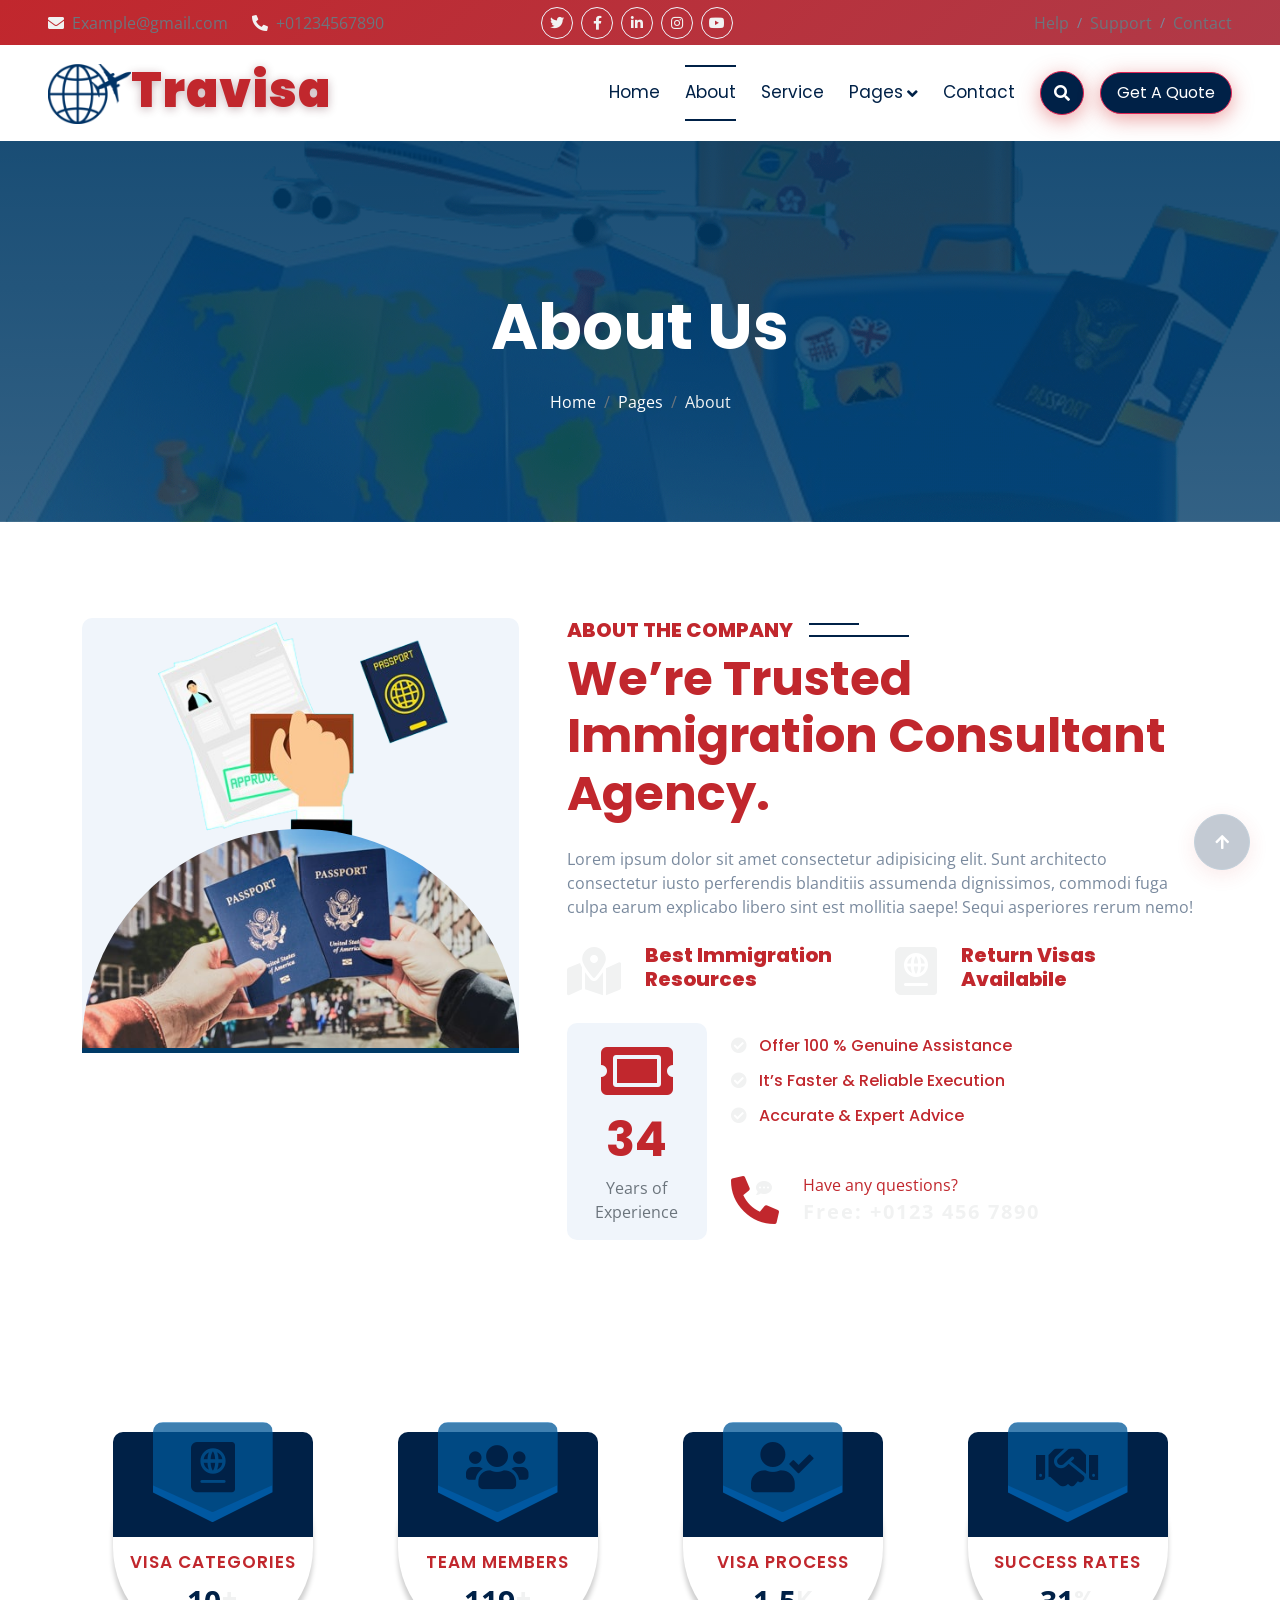
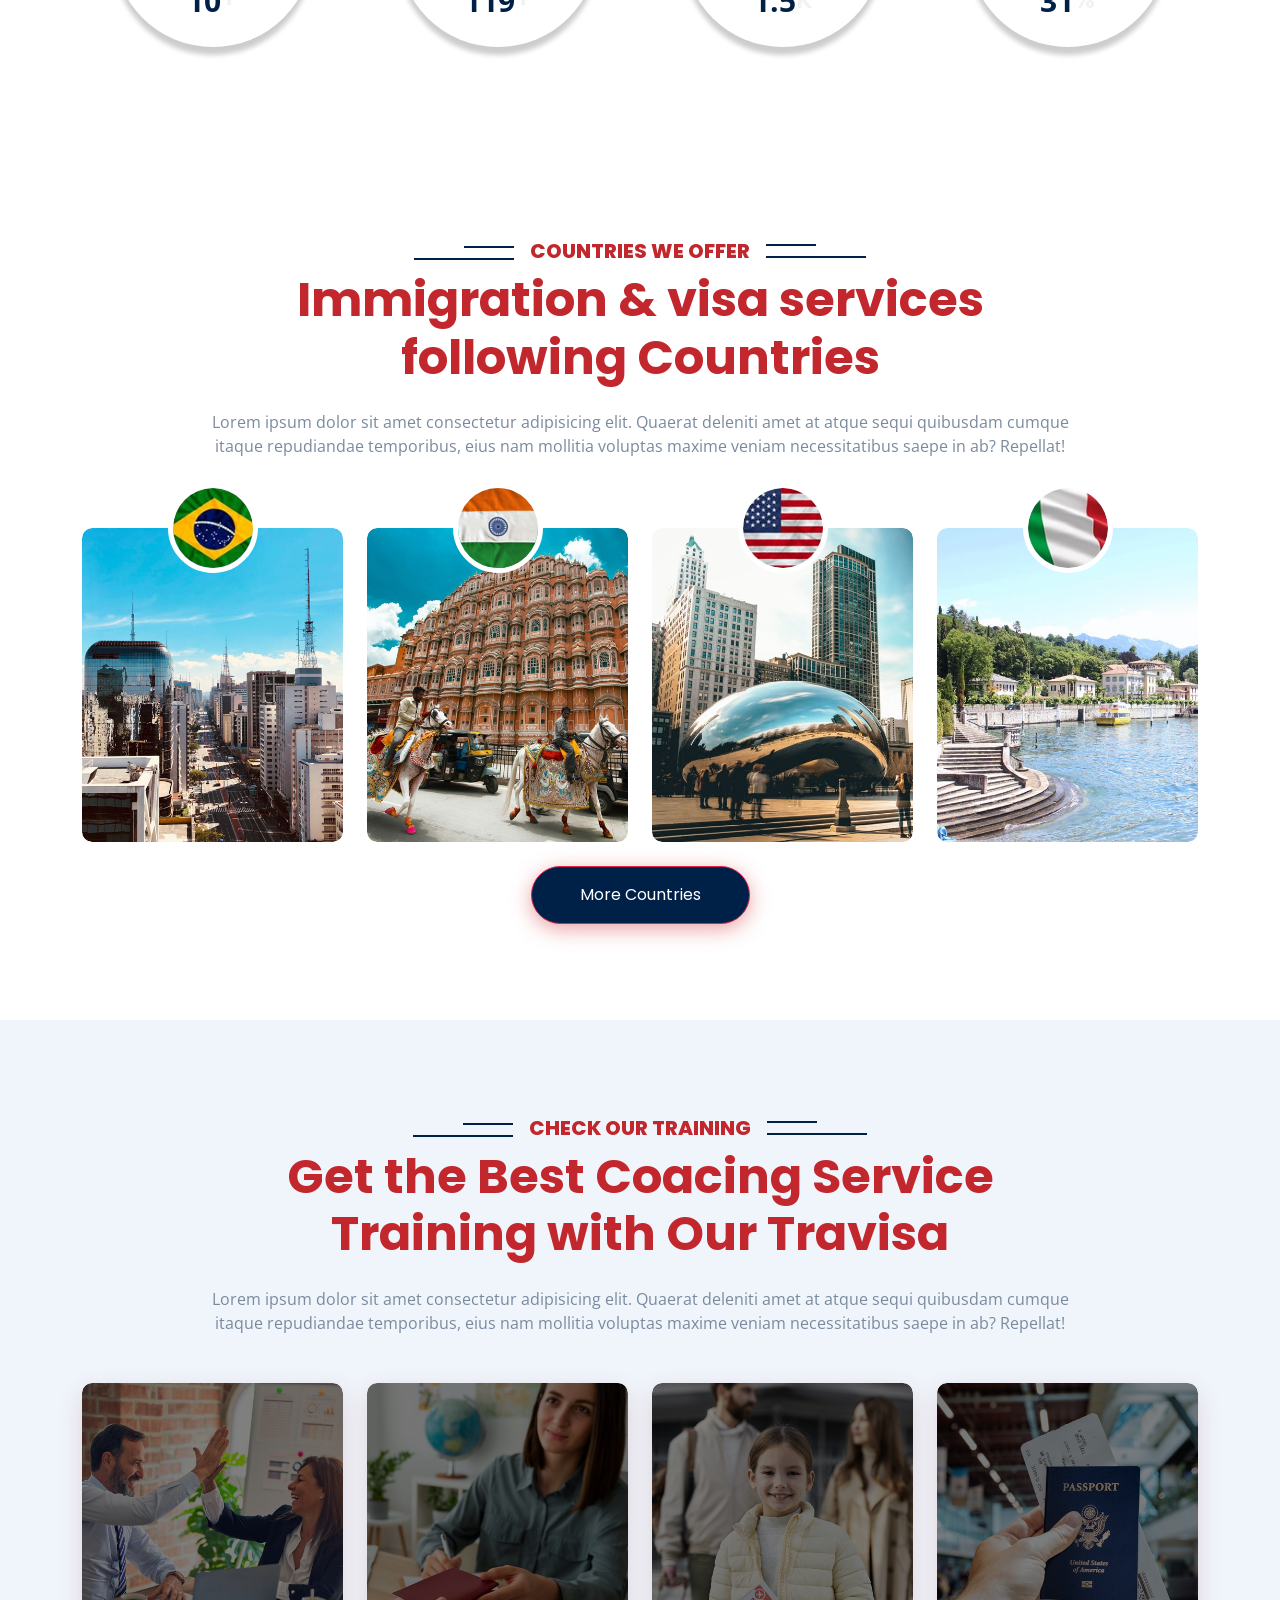
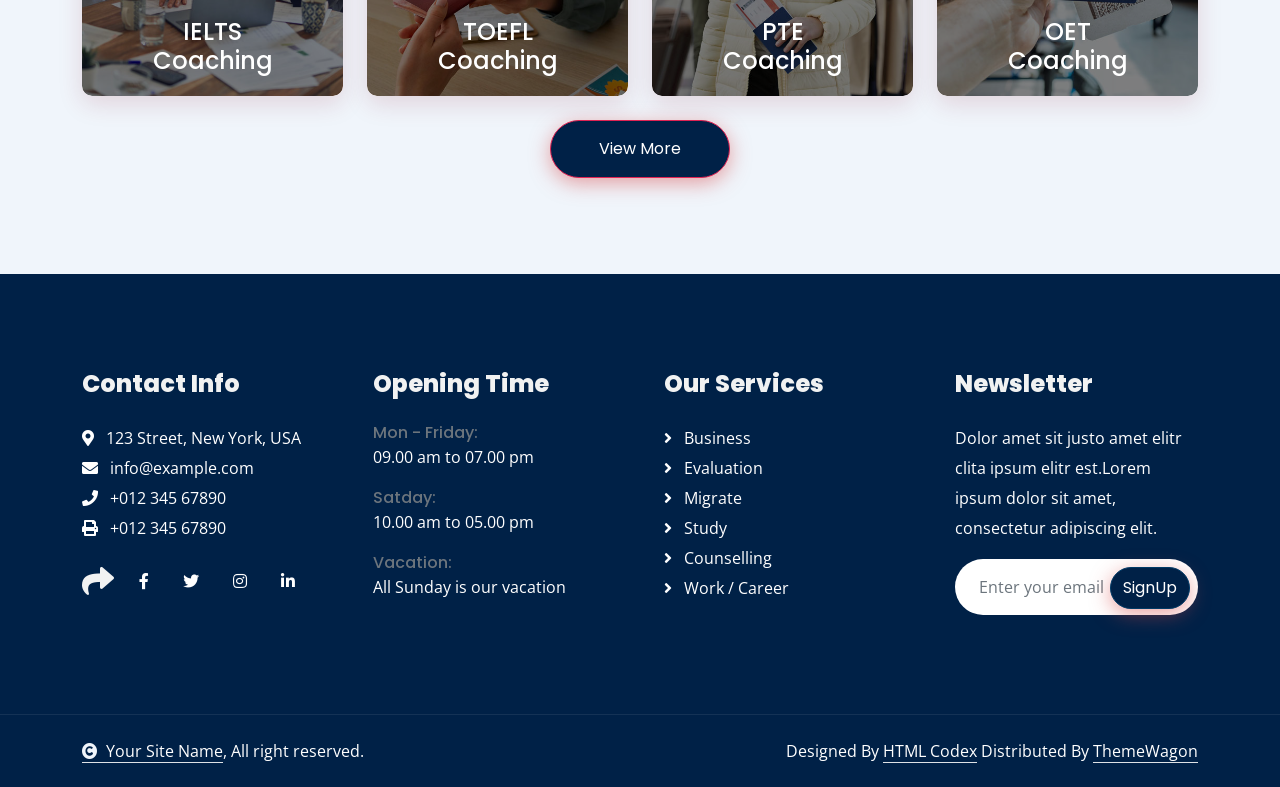
==== about.html @ ed865397 "Add files via upload" ====
<!DOCTYPE html>
<html lang="en">

    <head>
        <meta charset="utf-8">
        <title>Travisa - Visa & Immigration Website Template</title>
        <meta content="width=device-width, initial-scale=1.0" name="viewport">
        <meta content="" name="keywords">
        <meta content="" name="description">

        <!-- Google Web Fonts -->
        <link rel="preconnect" href="https://fonts.googleapis.com">
        <link rel="preconnect" href="https://fonts.gstatic.com" crossorigin>
        <link href="https://fonts.googleapis.com/css2?family=Open+Sans:wght@400;500;600;700&family=Poppins:wght@200;300;400;500;600&display=swap" rel="stylesheet"> 

        <!-- Icon Font Stylesheet -->
        <link rel="stylesheet" href="https://use.fontawesome.com/releases/v5.15.4/css/all.css"/>
        <link href="https://cdn.jsdelivr.net/npm/bootstrap-icons@1.4.1/font/bootstrap-icons.css" rel="stylesheet">

        <!-- Libraries Stylesheet -->
        <link href="lib/animate/animate.min.css" rel="stylesheet">
        <link href="lib/owlcarousel/assets/owl.carousel.min.css" rel="stylesheet">


        <!-- Customized Bootstrap Stylesheet -->
        <link href="css/bootstrap.min.css" rel="stylesheet">

        <!-- Template Stylesheet -->
        <link href="css/style.css" rel="stylesheet">
    </head>

    <body>

        <!-- Spinner Start -->
        <div id="spinner" class="show bg-white position-fixed translate-middle w-100 vh-100 top-50 start-50 d-flex align-items-center justify-content-center">
            <div class="spinner-border text-secondary" style="width: 3rem; height: 3rem;" role="status">
                <span class="sr-only">Loading...</span>
            </div>
        </div>
        <!-- Spinner End -->


        <!-- Topbar Start -->
        <div class="container-fluid bg-primary px-5 d-none d-lg-block">
            <div class="row gx-0 align-items-center">
                <div class="col-lg-5 text-center text-lg-start mb-lg-0">
                    <div class="d-flex">
                        <a href="#" class="text-muted me-4"><i class="fas fa-envelope text-secondary me-2"></i>Example@gmail.com</a>
                        <a href="#" class="text-muted me-0"><i class="fas fa-phone-alt text-secondary me-2"></i>+01234567890</a>
                    </div>
                </div>
                <div class="col-lg-3 row-cols-1 text-center mb-2 mb-lg-0">
                    <div class="d-inline-flex align-items-center" style="height: 45px;">
                        <a class="btn btn-sm btn-outline-light btn-square rounded-circle me-2" href=""><i class="fab fa-twitter fw-normal text-secondary"></i></a>
                        <a class="btn btn-sm btn-outline-light btn-square rounded-circle me-2" href=""><i class="fab fa-facebook-f fw-normal text-secondary"></i></a>
                        <a class="btn btn-sm btn-outline-light btn-square rounded-circle me-2" href=""><i class="fab fa-linkedin-in fw-normal text-secondary"></i></a>
                        <a class="btn btn-sm btn-outline-light btn-square rounded-circle me-2" href=""><i class="fab fa-instagram fw-normal text-secondary"></i></a>
                        <a class="btn btn-sm btn-outline-light btn-square rounded-circle" href=""><i class="fab fa-youtube fw-normal text-secondary"></i></a>
                    </div>
                </div>
                <div class="col-lg-4 text-center text-lg-end">
                    <div class="d-inline-flex align-items-center" style="height: 45px;">
                        <a href="#" class="text-muted me-2"> Help</a><small> / </small>
                        <a href="#" class="text-muted mx-2"> Support</a><small> / </small>
                        <a href="#" class="text-muted ms-2"> Contact</a>
                    </div>
                </div>
            </div>
        </div>
        <!-- Topbar End -->

        <!-- Navbar & Hero Start -->
        <div class="container-fluid nav-bar p-0">
            <nav class="navbar navbar-expand-lg navbar-light bg-white px-4 px-lg-5 py-3 py-lg-0">
                <a href="" class="navbar-brand p-0">
                    <h1 class="display-5 text-secondary m-0"><img src="img/brand-logo.png" class="img-fluid" alt="">Travisa</h1>
                    <!-- <img src="img/logo.png" alt="Logo"> -->
                </a>
                <button class="navbar-toggler" type="button" data-bs-toggle="collapse" data-bs-target="#navbarCollapse">
                    <span class="fa fa-bars"></span>
                </button>
                <div class="collapse navbar-collapse" id="navbarCollapse">
                    <div class="navbar-nav ms-auto py-0">
                        <a href="index.html" class="nav-item nav-link">Home</a>
                        <a href="about.html" class="nav-item nav-link active">About</a>
                        <a href="service.html" class="nav-item nav-link">Service</a>
                        <div class="nav-item dropdown">
                            <a href="#" class="nav-link" data-bs-toggle="dropdown"><span class="dropdown-toggle">Pages</span></a>
                            <div class="dropdown-menu m-0">
                                <a href="feature.html" class="dropdown-item">Feature</a>
                                <a href="countries.html" class="dropdown-item">Countries</a>
                                <a href="testimonial.html" class="dropdown-item">Testimonial</a>
                                <a href="training.html" class="dropdown-item">Training</a>
                                <a href="404.html" class="dropdown-item">404 Page</a>
                            </div>
                        </div>
                        <a href="contact.html" class="nav-item nav-link">Contact</a>
                    </div>
                    <button class="btn btn-primary btn-md-square border-secondary mb-3 mb-md-3 mb-lg-0 me-3" data-bs-toggle="modal" data-bs-target="#searchModal"><i class="fas fa-search"></i></button>
                    <a href="" class="btn btn-primary border-secondary rounded-pill py-2 px-4 px-lg-3 mb-3 mb-md-3 mb-lg-0">Get A Quote</a>
                </div>
            </nav>
        </div>
        <!-- Navbar & Hero End -->

        <!-- Modal Search Start -->
        <div class="modal fade" id="searchModal" tabindex="-1" aria-labelledby="exampleModalLabel" aria-hidden="true">
            <div class="modal-dialog modal-fullscreen">
                <div class="modal-content rounded-0">
                    <div class="modal-header">
                        <h4 class="modal-title text-secondary mb-0" id="exampleModalLabel">Search by keyword</h4>
                        <button type="button" class="btn-close" data-bs-dismiss="modal" aria-label="Close"></button>
                    </div>
                    <div class="modal-body d-flex align-items-center">
                        <div class="input-group w-75 mx-auto d-flex">
                            <input type="search" class="form-control p-3" placeholder="keywords" aria-describedby="search-icon-1">
                            <span id="search-icon-1" class="input-group-text p-3"><i class="fa fa-search"></i></span>
                        </div>
                    </div>
                </div>
            </div>
        </div>
        <!-- Modal Search End -->

        <!-- Header Start -->
        <div class="container-fluid bg-breadcrumb">
            <div class="container text-center py-5" style="max-width: 900px;">
                <h3 class="text-white display-3 mb-4 wow fadeInDown" data-wow-delay="0.1s">About Us</h1>
                <ol class="breadcrumb justify-content-center text-white mb-0 wow fadeInDown" data-wow-delay="0.3s">
                    <li class="breadcrumb-item"><a href="index.html" class="text-white">Home</a></li>
                    <li class="breadcrumb-item"><a href="#" class="text-white">Pages</a></li>
                    <li class="breadcrumb-item active text-secondary">About</li>
                </ol>    
            </div>
        </div>
        <!-- Header End -->

        <!-- About Start -->
        <div class="container-fluid overflow-hidden py-5">
            <div class="container py-5">
                <div class="row g-5">
                    <div class="col-xl-5 wow fadeInLeft" data-wow-delay="0.1s">
                        <div class="bg-light rounded">
                            <img src="img/about-2.png" class="img-fluid w-100" style="margin-bottom: -7px;" alt="Image">
                            <img src="img/about-3.jpg" class="img-fluid w-100 border-bottom border-5 border-primary" style="border-top-right-radius: 300px; border-top-left-radius: 300px;" alt="Image">
                        </div>
                    </div>
                    <div class="col-xl-7 wow fadeInRight" data-wow-delay="0.3s">
                        <h5 class="sub-title pe-3">About the company</h5>
                        <h1 class="display-5 mb-4">We’re Trusted Immigration Consultant Agency.</h1>
                        <p class="mb-4">Lorem ipsum dolor sit amet consectetur adipisicing elit. Sunt architecto consectetur iusto perferendis blanditiis assumenda dignissimos, commodi fuga culpa earum explicabo libero sint est mollitia saepe! Sequi asperiores rerum nemo!</p>
                        <div class="row gy-4 align-items-center">
                            <div class="col-12 col-sm-6 d-flex align-items-center">
                                <i class="fas fa-map-marked-alt fa-3x text-secondary"></i>
                                <h5 class="ms-4">Best Immigration Resources</h5>
                            </div>
                            <div class="col-12 col-sm-6 d-flex align-items-center">
                                <i class="fas fa-passport fa-3x text-secondary"></i>
                                <h5 class="ms-4">Return Visas Availabile</h5>
                            </div>
                            <div class="col-4 col-md-3">
                                <div class="bg-light text-center rounded p-3">
                                    <div class="mb-2">
                                        <i class="fas fa-ticket-alt fa-4x text-primary"></i>
                                    </div>
                                    <h1 class="display-5 fw-bold mb-2">34</h1>
                                    <p class="text-muted mb-0">Years of Experience</p>
                                </div>
                            </div>
                            <div class="col-8 col-md-9">
                                <div class="mb-5">
                                    <p class="text-primary h6 mb-3"><i class="fa fa-check-circle text-secondary me-2"></i> Offer 100 % Genuine Assistance</p>
                                    <p class="text-primary h6 mb-3"><i class="fa fa-check-circle text-secondary me-2"></i> It’s Faster & Reliable Execution</p>
                                    <p class="text-primary h6 mb-3"><i class="fa fa-check-circle text-secondary me-2"></i> Accurate & Expert Advice</p>
                                </div>
                                <div class="d-flex flex-wrap">
                                    <div id="phone-tada" class="d-flex align-items-center justify-content-center me-4">
                                        <a href="" class="position-relative wow tada" data-wow-delay=".9s">
                                            <i class="fa fa-phone-alt text-primary fa-3x"></i>
                                            <div class="position-absolute" style="top: 0; left: 25px;">
                                                <span><i class="fa fa-comment-dots text-secondary"></i></span>
                                            </div>
                                        </a>
                                    </div>
                                    <div class="d-flex flex-column justify-content-center">
                                        <span class="text-primary">Have any questions?</span>
                                        <span class="text-secondary fw-bold fs-5" style="letter-spacing: 2px;">Free: +0123 456 7890</span>
                                    </div>
                                </div>
                            </div>
                        </div>
                    </div>
                </div>
            </div>
        </div>
        <!-- About End -->


        <!-- Counter Facts Start -->
        <div class="container-fluid counter-facts py-5">
            <div class="container py-5">
                <div class="row g-4">
                    <div class="col-12 col-sm-6 col-md-6 col-xl-3 wow fadeInUp" data-wow-delay="0.1s">
                        <div class="counter">
                            <div class="counter-icon">
                                <i class="fas fa-passport"></i>
                            </div>
                            <div class="counter-content">
                                <h3>Visa Categories</h3>
                                <div class="d-flex align-items-center justify-content-center">
                                    <span class="counter-value" data-toggle="counter-up">31</span>
                                    <h4 class="text-secondary mb-0" style="font-weight: 600; font-size: 25px;">+</h4>
                                </div>
                            </div>
                        </div>
                    </div>
                    <div class="col-12 col-sm-6 col-md-6 col-xl-3 wow fadeInUp" data-wow-delay="0.3s">
                        <div class="counter">
                            <div class="counter-icon">
                                <i class="fas fa-users"></i>
                            </div>
                            <div class="counter-content">
                                <h3>Team Members</h3>
                                <div class="d-flex align-items-center justify-content-center">
                                    <span class="counter-value" data-toggle="counter-up">377</span>
                                    <h4 class="text-secondary mb-0" style="font-weight: 600; font-size: 25px;">+</h4>
                                </div>
                            </div>
                        </div>
                    </div>
                    <div class="col-12 col-sm-6 col-md-6 col-xl-3 wow fadeInUp" data-wow-delay="0.5s">
                        <div class="counter">
                            <div class="counter-icon">
                                <i class="fas fa-user-check"></i>
                            </div>
                            <div class="counter-content">
                                <h3>Visa Process</h3>
                                <div class="d-flex align-items-center justify-content-center">
                                    <span class="counter-value" data-toggle="counter-up">4.9</span>
                                    <h4 class="text-secondary mb-0" style="font-weight: 600; font-size: 25px;">K</h4>
                                </div>
                            </div>
                        </div>
                    </div>
                    <div class="col-12 col-sm-6 col-md-6 col-xl-3 wow fadeInUp" data-wow-delay="0.7s">
                        <div class="counter">
                            <div class="counter-icon">
                                <i class="fas fa-handshake"></i>
                            </div>
                            <div class="counter-content">
                                <h3>Success Rates</h3>
                                <div class="d-flex align-items-center justify-content-center">
                                    <span class="counter-value" data-toggle="counter-up">98</span>
                                    <h4 class="text-secondary mb-0" style="font-weight: 600; font-size: 25px;">%</h4>
                                </div>
                            </div>
                        </div>
                    </div>
                </div>
            </div>
        </div>
        <!-- Counter Facts End -->

        <!-- Countries We Offer Start -->
        <div class="container-fluid country overflow-hidden py-5">
            <div class="container py-5">
                <div class="section-title text-center wow fadeInUp" data-wow-delay="0.1s" style="margin-bottom: 70px;">
                    <div class="sub-style">
                        <h5 class="sub-title text-primary px-3">COUNTRIES WE OFFER</h5>
                    </div>
                    <h1 class="display-5 mb-4">Immigration & visa services following Countries</h1>
                    <p class="mb-0">Lorem ipsum dolor sit amet consectetur adipisicing elit. Quaerat deleniti amet at atque sequi quibusdam cumque itaque repudiandae temporibus, eius nam mollitia voluptas maxime veniam necessitatibus saepe in ab? Repellat!</p>
                </div>
                <div class="row g-4 text-center">
                    <div class="col-lg-6 col-xl-3 mb-5 mb-xl-0 wow fadeInUp" data-wow-delay="0.1s">
                        <div class="country-item">
                            <div class="rounded overflow-hidden">
                                <img src="img/country-1.jpg" class="img-fluid w-100 rounded" alt="Image">
                            </div>
                            <div class="country-flag">
                                <img src="img/brazil.jpg" class="img-fluid rounded-circle" alt="Image">
                            </div>
                            <div class="country-name">
                                <a href="#" class="text-white fs-4">Brazil</a>
                            </div>
                        </div>
                    </div>
                    <div class="col-lg-6 col-xl-3 mb-5 mb-xl-0 wow fadeInUp" data-wow-delay="0.3s">
                        <div class="country-item">
                            <div class="rounded overflow-hidden">
                                <img src="img/country-2.jpg" class="img-fluid w-100 rounded" alt="Image">
                            </div>
                            <div class="country-flag">
                                <img src="img/india.jpg" class="img-fluid rounded-circle" alt="Image">
                            </div>
                            <div class="country-name">
                                <a href="#" class="text-white fs-4">india</a>
                            </div>
                        </div>
                    </div>
                    <div class="col-lg-6 col-xl-3 mb-5 mb-xl-0 wow fadeInUp" data-wow-delay="0.5s">
                        <div class="country-item">
                            <div class="rounded overflow-hidden">
                                <img src="img/country-3.jpg" class="img-fluid w-100 rounded" alt="Image">
                            </div>
                            <div class="country-flag">
                                <img src="img/usa.jpg" class="img-fluid rounded-circle" alt="Image">
                            </div>
                            <div class="country-name">
                                <a href="#" class="text-white fs-4">New York</a>
                            </div>
                        </div>
                    </div>
                    <div class="col-lg-6 col-xl-3 mb-5 mb-xl-0 wow fadeInUp" data-wow-delay="0.7s">
                        <div class="country-item">
                            <div class="rounded overflow-hidden">
                                <img src="img/country-4.jpg" class="img-fluid w-100 rounded" alt="Image">
                            </div>
                            <div class="country-flag">
                                <img src="img/italy.jpg" class="img-fluid rounded-circle" alt="Image">
                            </div>
                            <div class="country-name">
                                <a href="#" class="text-white fs-4">Italy</a>
                            </div>
                        </div>
                    </div>
                    <div class="col-12">
                        <a class="btn btn-primary border-secondary rounded-pill py-3 px-5 wow fadeInUp" data-wow-delay="0.1s" href="#">More Countries</a>
                    </div>
                </div>
            </div>
        </div>
        <!-- Countries We Offer End -->


        <!-- Training Start -->
        <div class="container-fluid training overflow-hidden bg-light py-5">
            <div class="container py-5">
                <div class="section-title text-center mb-5 wow fadeInUp" data-wow-delay="0.1s">
                    <div class="sub-style">
                        <h5 class="sub-title text-primary px-3">CHECK OUR TRAINING</h5>
                    </div>
                    <h1 class="display-5 mb-4">Get the Best Coacing Service Training with Our Travisa</h1>
                    <p class="mb-0">Lorem ipsum dolor sit amet consectetur adipisicing elit. Quaerat deleniti amet at atque sequi quibusdam cumque itaque repudiandae temporibus, eius nam mollitia voluptas maxime veniam necessitatibus saepe in ab? Repellat!</p>
                </div>
                <div class="row g-4">
                    <div class="col-lg-6 col-lg-6 col-xl-3 wow fadeInUp" data-wow-delay="0.1s">
                        <div class="training-item">
                            <div class="training-inner">
                                <img src="img/training-1.jpg" class="img-fluid w-100 rounded" alt="Image">
                                <div class="training-title-name">
                                    <a href="#" class="h4 text-white mb-0">IELTS</a>
                                    <a href="#" class="h4 text-white mb-0">Coaching</a>
                                </div>
                            </div>
                            <div class="training-content bg-secondary rounded-bottom p-4">
                                <a href="#"><h4 class="text-white">IELTS Coaching</h4></a>
                                <p class="text-white-50">Lorem ipsum dolor sit amet consectetur adipisicing elit. Autem, veritatis.</p>
                                <a class="btn btn-secondary rounded-pill text-white p-0" href="#">Read More <i class="fa fa-arrow-right"></i></a>
                            </div>
                        </div>
                    </div>
                    <div class="col-lg-6 col-lg-6 col-xl-3 wow fadeInUp" data-wow-delay="0.3s">
                        <div class="training-item">
                            <div class="training-inner">
                                <img src="img/training-2.jpg" class="img-fluid w-100 rounded" alt="Image">
                                <div class="training-title-name">
                                    <a href="#" class="h4 text-white mb-0">TOEFL</a>
                                    <a href="#" class="h4 text-white mb-0">Coaching</a>
                                </div>
                            </div>
                            <div class="training-content bg-secondary rounded-bottom p-4">
                                <a href="#"><h4 class="text-white">TOEFL Coaching</h4></a>
                                <p class="text-white-50">Lorem ipsum dolor sit amet consectetur adipisicing elit. Autem, veritatis.</p>
                                <a class="btn btn-secondary rounded-pill text-white p-0" href="#">Read More <i class="fa fa-arrow-right"></i></a>
                            </div>
                        </div>
                    </div>
                    <div class="col-lg-6 col-lg-6 col-xl-3 wow fadeInUp" data-wow-delay="0.5s">
                        <div class="training-item">
                            <div class="training-inner">
                                <img src="img/training-3.jpg" class="img-fluid w-100 rounded" alt="Image">
                                <div class="training-title-name">
                                    <a href="#" class="h4 text-white mb-0">PTE</a>
                                    <a href="#" class="h4 text-white mb-0">Coaching</a>
                                </div>
                            </div>
                            <div class="training-content bg-secondary rounded-bottom p-4">
                                <a href="#"><h4 class="text-white">PTE Coaching</h4></a>
                                <p class="text-white-50">Lorem ipsum dolor sit amet consectetur adipisicing elit. Autem, veritatis.</p>
                                <a class="btn btn-secondary rounded-pill text-white p-0" href="#">Read More <i class="fa fa-arrow-right"></i></a>
                            </div>
                        </div>
                    </div>
                    <div class="col-lg-6 col-lg-6 col-xl-3 wow fadeInUp" data-wow-delay="0.7s">
                        <div class="training-item">
                            <div class="training-inner">
                                <img src="img/training-4.jpg" class="img-fluid w-100 rounded" alt="Image">
                                <div class="training-title-name">
                                    <a href="#" class="h4 text-white mb-0">OET</a>
                                    <a href="#" class="h4 text-white mb-0">Coaching</a>
                                </div>
                            </div>
                            <div class="training-content bg-secondary rounded-bottom p-4">
                                <a href="#"><h4 class="text-white">OET Coaching</h4></a>
                                <p class="text-white-50">Lorem ipsum dolor sit amet consectetur adipisicing elit. Autem, veritatis.</p>
                                <a class="btn btn-secondary rounded-pill text-white p-0" href="#">Read More <i class="fa fa-arrow-right"></i></a>
                            </div>
                        </div>
                    </div>
                    <div class="col-12 text-center">
                        <a class="btn btn-primary border-secondary rounded-pill py-3 px-5 wow fadeInUp" data-wow-delay="0.1s" href="#">View More</a>
                    </div>
                </div>
            </div>
        </div>
        <!-- Training End -->

        <!-- Footer Start -->
        <div class="container-fluid footer py-5 wow fadeIn" data-wow-delay="0.2s">
            <div class="container py-5">
                <div class="row g-5">
                    <div class="col-md-6 col-lg-6 col-xl-3">
                        <div class="footer-item d-flex flex-column">
                            <h4 class="text-secondary mb-4">Contact Info</h4>
                            <a href=""><i class="fa fa-map-marker-alt me-2"></i> 123 Street, New York, USA</a>
                            <a href=""><i class="fas fa-envelope me-2"></i> info@example.com</a>
                            <a href=""><i class="fas fa-phone me-2"></i> +012 345 67890</a>
                            <a href="" class="mb-3"><i class="fas fa-print me-2"></i> +012 345 67890</a>
                            <div class="d-flex align-items-center">
                                <i class="fas fa-share fa-2x text-secondary me-2"></i>
                                <a class="btn mx-1" href=""><i class="fab fa-facebook-f"></i></a>
                                <a class="btn mx-1" href=""><i class="fab fa-twitter"></i></a>
                                <a class="btn mx-1" href=""><i class="fab fa-instagram"></i></a>
                                <a class="btn mx-1" href=""><i class="fab fa-linkedin-in"></i></a>
                            </div>
                        </div>
                    </div>
                    <div class="col-md-6 col-lg-6 col-xl-3">
                        <div class="footer-item d-flex flex-column">
                            <h4 class="text-secondary mb-4">Opening Time</h4>
                            <div class="mb-3">
                                <h6 class="text-muted mb-0">Mon - Friday:</h6>
                                <p class="text-white mb-0">09.00 am to 07.00 pm</p>
                            </div>
                            <div class="mb-3">
                                <h6 class="text-muted mb-0">Satday:</h6>
                                <p class="text-white mb-0">10.00 am to 05.00 pm</p>
                            </div>
                            <div class="mb-3">
                                <h6 class="text-muted mb-0">Vacation:</h6>
                                <p class="text-white mb-0">All Sunday is our vacation</p>
                            </div>
                        </div>
                    </div>
                    <div class="col-md-6 col-lg-6 col-xl-3">
                        <div class="footer-item d-flex flex-column">
                            <h4 class="text-secondary mb-4">Our Services</h4>
                            <a href="#" class=""><i class="fas fa-angle-right me-2"></i> Business</a>
                            <a href="#" class=""><i class="fas fa-angle-right me-2"></i> Evaluation</a>
                            <a href="#" class=""><i class="fas fa-angle-right me-2"></i> Migrate</a>
                            <a href="#" class=""><i class="fas fa-angle-right me-2"></i> Study</a>
                            <a href="#" class=""><i class="fas fa-angle-right me-2"></i> Counselling</a>
                            <a href="#" class=""><i class="fas fa-angle-right me-2"></i> Work / Career</a>
                        </div>
                    </div>
                    <div class="col-md-6 col-lg-6 col-xl-3">
                        <div class="footer-item">
                            <h4 class="text-secondary mb-4">Newsletter</h4>
                            <p class="text-white mb-3">Dolor amet sit justo amet elitr clita ipsum elitr est.Lorem ipsum dolor sit amet, consectetur adipiscing elit.</p>
                            <div class="position-relative mx-auto rounded-pill">
                                <input class="form-control border-0 rounded-pill w-100 py-3 ps-4 pe-5" type="text" placeholder="Enter your email">
                                <button type="button" class="btn btn-primary rounded-pill position-absolute top-0 end-0 py-2 mt-2 me-2">SignUp</button>
                            </div>
                        </div>
                    </div>
                </div>
            </div>
        </div>
        <!-- Footer End -->
        
        <!-- Copyright Start -->
        <div class="container-fluid copyright py-4">
            <div class="container">
                <div class="row g-4 align-items-center">
                    <div class="col-md-6 text-center text-md-start mb-md-0">
                        <span class="text-white"><a href="#" class="border-bottom text-white"><i class="fas fa-copyright text-light me-2"></i>Your Site Name</a>, All right reserved.</span>
                    </div>
                    <div class="col-md-6 text-center text-md-end text-white">
                        <!--/*** This template is free as long as you keep the below author’s credit link/attribution link/backlink. ***/-->
                        <!--/*** If you'd like to use the template without the below author’s credit link/attribution link/backlink, ***/-->
                        <!--/*** you can purchase the Credit Removal License from "https://htmlcodex.com/credit-removal". ***/-->
                        Designed By <a class="border-bottom text-white" href="https://htmlcodex.com">HTML Codex</a> Distributed By <a class="border-bottom text-white" href="https://themewagon.com">ThemeWagon</a>
                    </div>
                </div>
            </div>
        </div>
        <!-- Copyright End -->

        <!-- Back to Top -->
        <a href="#" class="btn btn-primary btn-lg-square back-to-top"><i class="fa fa-arrow-up"></i></a>   

        
    <!-- JavaScript Libraries -->
    <script src="https://ajax.googleapis.com/ajax/libs/jquery/3.6.4/jquery.min.js"></script>
    <script src="https://cdn.jsdelivr.net/npm/bootstrap@5.0.0/dist/js/bootstrap.bundle.min.js"></script>
    <script src="lib/wow/wow.min.js"></script>
    <script src="lib/easing/easing.min.js"></script>
    <script src="lib/waypoints/waypoints.min.js"></script>
    <script src="lib/counterup/counterup.min.js"></script>
    <script src="lib/owlcarousel/owl.carousel.min.js"></script>
    

    <!-- Template Javascript -->
    <script src="js/main.js"></script>
    </body>

</html>
---- css/style.css ----
/*** Spinner Start ***/
/*** Spinner ***/
/* ALL cards */
.nav-link {
    color: #fff !important;
    transition: 0.3s;
}

.nav-link:hover {
    color: #060403 !important;
    text-shadow: 0 0 8px rgba(2, 2, 2, 0.7);
}

/* Button glow */
.btn-primary {
    box-shadow: 0 5px 20px rgba(216, 71, 71, 0.5);
}

.btn-primary:hover {
    box-shadow: 0 8px 30px #c1272d;
}
.card, 
.service-item, 
.feature-item, 
.training-item, 
.office-item {
    background: #fff !important;
    border-radius: 15px;
    box-shadow: 0 8px 25px rgba(139, 30, 45, 0.15);
    transition: 0.3s;
}

/* Kill blue everywhere */
.bg-primary {
    background: linear-gradient(135deg, #c1272d, #B03A48) !important;
}

.text-primary {
    color: #c1272d !important;
}

.text-secondary {
    color: #f1f2f2 !important; /* gold */
}
/* Hover effect */
.card:hover,
.service-item:hover {
    transform: translateY(-5px);
    box-shadow: 0 12px 35px rgba(139, 30, 45, 0.25);
}
h1, h2, h3, h4, h5 {
    color: #c1272d !important;
    font-weight: 800;
}
/* Navbar brand (company name) */
.navbar-brand h1 {
    color: #c1272d !important;
    font-weight: 900;
    letter-spacing: 1px;
}

/* Add luxury glow */
.navbar-brand h1 {
    text-shadow: 0 2px 10px rgba(74, 13, 26, 0.3);
}
:root {
    --bs-primary: #002147;   /* main color → black */
    --bs-secondary: #002147; /* buttons, hover → black */
    --bs-light: white;     /* light sections → dark */
    --bs-dark: #000000;
    --bs-white: #ffffff;     /* keep text readable */
}
#spinner {
    opacity: 0;
    visibility: hidden;
    transition: opacity .5s ease-out, visibility 0s linear .5s;
    z-index: 99999;
}

#spinner.show {
    transition: opacity .5s ease-out, visibility 0s linear 0s;
    visibility: visible;
    opacity: 1;
}
/*** Spinner End ***/

.back-to-top {
    position: fixed;
    right: 30px;
    bottom: 30px;
    display: flex;
    width: 45px;
    height: 45px;
    align-items: center;
    justify-content: center;
    transition: 0.5s;
    z-index: 99;
}

/*** Button Start ***/
.btn {
    font-weight: 600;
    transition: .5s;
}

.btn-square {
    width: 32px;
    height: 32px;
}

.btn-sm-square {
    width: 34px;
    height: 34px;
}

.btn-md-square {
    width: 44px;
    height: 44px;
}

.btn-lg-square {
    width: 56px;
    height: 56px;
}

.btn-square,
.btn-sm-square,
.btn-md-square,
.btn-lg-square {
    padding: 0;
    display: flex;
    align-items: center;
    justify-content: center;
    font-weight: normal;
    border-radius: 50%;
}

.btn.btn-primary {
    background: var(--bs-secondary) !important;
    color: var(--bs-white) !important;
    font-family: 'Poppins', sans-serif;
    font-weight: 400;
    transition: 0.5s;
}

.btn.btn.btn-primary:hover {
    background: var(--bs-primary) !important;
    color: var(--bs-secondary);
    border: 1px solid var(--bs-secondary);
}

.btn.btn-secondary {
    background: transparent;
    color: var(--bs-secondary);
    font-family: 'Poppins', sans-serif;
    font-weight: 400;
    border: none;
    transition: 0.5s;
}

.btn.btn-secondary:hover {
    color: var(--bs-primary) !important;
}


/*** Section Title Start ***/
.section-title {
    max-width: 900px;
    text-align: center;
    margin: 0 auto;
}

.section-title .sub-style {
    position: relative;
    display: inline-block;
    text-transform: uppercase;
    color: var(--bs-primary);
}

.section-title .sub-style::before {
    content: "";
    width: 100px;
    position: absolute;
    bottom: 50%;
    left: 0;
    transform: translateY(-50%);
    margin-bottom: -6px;
    margin-left: -100px;
    border: 1px solid var(--bs-secondary) !important;
}

.section-title .sub-style::after {
    content: "";
    width: 50px;
    position: absolute;
    top: 50%;
    left: 0;
    transform: translateY(-50%);
    margin-top: -8px;
    margin-left: -50px;
    border: 1px solid var(--bs-primary) !important;
}

.sub-title {
    position: relative;
    display: inline-block;
    text-transform: uppercase;
    color: var(--bs-primary);
}

.sub-title::before {
    content: "";
    width: 100px;
    position: absolute;
    bottom: 50%;
    right: 0;
    transform: translateY(-50%);
    margin-bottom: -8px;
    margin-right: -100px;
    border: 1px solid var(--bs-secondary) !important;
}

.sub-title::after {
    content: "";
    width: 50px;
    position: absolute;
    top: 50%;
    right: 0;
    transform: translateY(-50%);
    margin-top: -6px;
    margin-right: -50px;
    border: 1px solid var(--bs-primary) !important;
}


/*** Topbar Start ***/
.fixed-top .container {
    transition: 0.5s;
}

.topbar {
    padding: 2px 10px 2px 20px;
    background: var(--bs-primary) !important;
}

.topbar a,
.topbar a i {
    transition: 0.5s;
}

.topbar a:hover,
.topbar a i:hover {
    color: var(--bs-secondary) !important;
}


@media (max-width: 768px) {
    .topbar {
        display: none;    
    }
}
/*** Topbar End ***/


/*** Navbar ***/
.navbar-light .navbar-nav .nav-link {
    font-family: 'Poppins', sans-serif;
    position: relative;
    margin-right: 25px;
    padding: 35px 0;
    color: var(--bs-primary) !important;
    font-size: 17px;
    font-weight: 400;
    outline: none;
    transition: .5s;
}

.sticky-top .navbar-light .navbar-nav .nav-link {
    padding: 20px 0;
    color: var(--bs-primary) !important;
}

.navbar-light .navbar-nav .nav-link:hover,
.navbar-light .navbar-nav .nav-link.active {
    color: var(--bs-secondary) !important;
}

.navbar-light .navbar-brand img {
    max-height: 60px;
    transition: .5s;
}

.sticky-top .navbar-light .navbar-brand img {
    max-height: 45px;
}

.navbar .dropdown-toggle::after {
    border: none;
    content: "\f107";
    font-family: "Font Awesome 5 Free";
    font-weight: 600;
    vertical-align: middle;
}

@media (min-width: 1200px) {
    .navbar .nav-item .dropdown-menu {
        display: block;
        visibility: hidden;
        top: 100%;
        transform: rotateX(-75deg);
        transform-origin: 0% 0%;
        border: 0;
        border-radius: 10px;
        transition: .5s;
        opacity: 0;
    }
}

.dropdown .dropdown-menu a:hover {
    background: var(--bs-primary);
    color: var(--bs-secondary);
}

.navbar .nav-item:hover .dropdown-menu {
    transform: rotateX(0deg);
    visibility: visible;
    background: var(--bs-light) !important;
    transition: .5s;
    opacity: 1;
}

@media (max-width: 991.98px) {
    .sticky-top {
        position: relative;
        background: var(--bs-white);
    }

    .navbar.navbar-expand-lg .navbar-toggler {
        padding: 10px 20px;
        border: 1px solid var(--bs-primary) !important;
        color: var(--bs-primary);
    }

    .navbar-light .navbar-collapse {
        margin-top: 15px;
        border-top: 1px solid #DDDDDD;
    }

    .navbar-light .navbar-nav .nav-link,
    .sticky-top .navbar-light .navbar-nav .nav-link {
        padding: 10px 0;
        margin-left: 0;
        color: var(--bs-dark) !important;
    }

    .navbar-light .navbar-brand img {
        max-height: 45px;
    }
}

@media (min-width: 991.98px) {
    .sticky-top .navbar-light {
        background: var(--bs-light) !important;
    }

    /*** Top and Bottom borders go out ***/
    .navbar-light .navbar-nav .nav-link:after,
    .navbar-light .navbar-nav .nav-link::before {
        position: absolute;
        content: "";
        top: 30px;
        bottom: 30px;
        left: 0px;
        width: 100%;
        height: 2px;
        background: var(--bs-primary);
        opacity: 0;
        transition: all 0.5s;
    }

    .navbar-light .navbar-nav .nav-link:before {
        bottom: auto;
    }

    .navbar-light .navbar-nav .nav-link:after {
        top: auto;
    }

    .navbar-light .navbar-nav .nav-link:hover:before,
    .navbar-light .navbar-nav .nav-link.active:before {
        top: 20px;
        opacity: 1;
    }

    .navbar-light .navbar-nav .nav-link:hover::after,
    .navbar-light .navbar-nav .nav-link.active::after {
        bottom: 20px;
        opacity: 1;
    }
}

#searchModal .modal-content {
    background: rgba(240, 245, 251, 0.5);
}
/*** Navbar End ***/


/*** Single Page Hero Header Start ***/
.bg-breadcrumb {
    background: linear-gradient(rgba(0, 58, 102, 0.9), rgba(0, 58, 102, 0.8)), url(../img/breadcrumb.png);
    background-position: center center;
    background-repeat: no-repeat;
    background-attachment: initial;
    background-size: cover;
    padding: 100px 0 60px 0;
}
/*** Single Page Hero Header End ***/


/*** Carousel Hero Header Start ***/
.carousel-header .carousel-control-prev .carousel-control-prev-icon,
.carousel-header .carousel-control-next .carousel-control-next-icon {
    width: 4rem;
    height: 4rem;
    margin-left: -60px;
    border-radius: 50%;
    background-size: 60% 60%;
    transition: 0.5s;
}

.carousel-header .carousel-control-next .carousel-control-next-icon {
    margin-left: 0;
    margin-right: -60px;
}

.carousel-header .carousel .carousel-indicators {
    padding-bottom: 0;
    transition: 0.5s;
}


.carousel-header .carousel .carousel-indicators li,
.carousel-header .carousel .carousel-indicators li,
.carousel-header .carousel .carousel-indicators li {
    width: 8px;
    height: 8px;
    border: 8px solid var(--bs-primary);
    border-radius: 50%;
    margin-right: 30px;
    transition: 0.5s;
}

.carousel-header .carousel .carousel-indicators li.active {
    width: 8px;
    height: 8px;
    border: 8px solid var(--bs-secondary);
}

.carousel-header .carousel-inner .carousel-item {
    position: relative;
    min-height: 100vh 
}

.carousel-header .carousel-inner .carousel-item img {
    position: absolute;
    width: 100%;
    height: 100%;
    object-fit: cover;
}

.carousel-header .carousel-inner .carousel-item .carousel-caption  {
    position: absolute;
    width: 100%;
    height: 100%;
    top: 0;
    left: 0;
    display: flex;
    align-items: center;
    justify-content: center;
    text-align: center;
    background: linear-gradient(rgba(0, 0, 0, .6), rgba(0, 0, 0, 0.6));
    background-size: cover;
}


@media (max-width: 768px) {
    .carousel-header {
        height: 700px !important;
    }

    .carousel-header .carousel-control-prev .carousel-control-prev-icon,
    .carousel-header .carousel-control-next .carousel-control-next-icon {
        margin-top: 500px;
    }

    .carousel-header .carousel-control-prev .carousel-control-prev-icon {
        margin-left: 0px;
    }

    .carousel-header .carousel-control-next .carousel-control-next-icon {
        margin-right: 0px;
    }

    .carousel-header .carousel .carousel-indicators {
        padding: 0;
    }
}
/*** Carousel Hero Header End ***/


/*** Counter Facts Start ***/
.counter-facts {
    background: linear-gradient(rgba(255, 255, 255, .9), rgba(255, 255, 255, 0.8)), url(../img/breadcrumb.png);
    background-size: cover;
    background-attachment: fixed;
    background-position: center center;
    background-repeat: no-repeat;
}

.counter-facts .counter {
    position: relative;
    text-align: center;
    width: 200px;
    min-height: 215px;
    padding: 10px 15px;
    margin: 0 auto;
    border-radius: 100px;
    box-shadow: 0 8px 5px rgba(0, 0, 0, 0.2);
    background: var(--bs-white);
}

.counter-facts .counter:before {
    content: "";
    position: absolute;
    height: 105px;
    width: 100%;
    left: 0;
    top: 0;
    border-radius: 10px 10px 0 0;
    background-color: var(--bs-primary);
    
}
.counter-facts .counter .counter-icon {
    position: relative;
    width: 120px;
    height: 100px;
    margin: 0 auto 10px;
    border-radius: 10px 10px 0 0;
    transform: translateY(-20px);
    font-size: 50px;
    line-height: 90px;
    color: var(--bs-secondary);
    background: rgba(1, 143, 252, 0.5);
    clip-path: polygon(0% 0%, 100% 0, 100% 70%, 50% 100%, 0 70%);
}
.counter-facts .counter .counter-icon:before {
    content: "";
    position: absolute;
    width: 120px;
    height: 90px;
    top: 0;
    left: 50%;
    transform: translateX(-50%);
    border-radius: 10px 10px 0 0;
    background: rgba(0, 58, 102, 0.5);
    z-index: -1;
    clip-path: polygon(0% 0%, 100% 0, 100% 70%, 50% 100%, 0 70%);
}
.counter-facts .counter:hover .counter-icon i {
    transform: rotate(360deg);
    transition: all 0.3s ease;
}
.counter-facts .counter h3 {
    color: var(--bs-primary);
    font-size: 17px;
    font-weight: 600;
    letter-spacing: 1px;
    text-transform: uppercase;
    margin: 0 0 5px 0;
}
.counter-facts .counter .counter-value {
    font-size: 30px;
    font-weight: 700;
    display: block;
    color: var(--bs-secondary);
}

@media screen and (max-width: 1200px) {
    .counter-facts .counter { margin-bottom: 40px; 
    }
}
/*** Counter Facts End ***/


/*** service Start ***/
.service .service-item {
    position: relative;
    overflow: hidden;
}

.service .service-item .service-inner .service-title {
    position: relative;
    margin-top: -30px;
    text-align: center;
    transition: 0.5s;
}

.service .service-item .service-inner .service-title .service-content {
    position: absolute;
    bottom: -100%; 
    left: 0;
    margin-left: 30px;
    margin-right: 30px;
    text-align: center;
    border-radius: 10px;
    background: var(--bs-primary);
    opacity: 0;
    transition: 0.5s;
}

.service .service-item:hover .service-inner .service-title .service-content {
    bottom: 0;
    opacity: 1;
}

.service .service-item .service-inner .service-title .service-content a h4 {
    border-bottom: 1px solid rgba(256, 256, 256, .1);
}

.service .service-item .service-inner .service-title .service-title-name {
    transition: 0.5s;
}

.service .service-item:hover .service-inner .service-title .service-title-name {
    opacity: 0;
}

.service .service-item .service-inner .service-img {
    position: relative;
    border-radius: 10px;
    overflow: hidden;
}

.service .service-item .service-inner .service-img::after {
    content: "";
    position: absolute;
    bottom: 0;
    left: 0;
    width: 100%;
    height: 0;
    border-radius: 10px;
    background: rgba(255, 255, 255, .5);
    transition: 0.5s;
    opacity: 0;
}

.service .service-item:hover .service-inner .service-img::after {
    height: 100%;
    opacity: 1;
}

.service .service-item .service-inner .service-img img {
    transition: 0.5s;
}

.service .service-item:hover .service-inner .service-img img {
    transform: scale(1.3);
}
/*** Service End ***/


/*** Features Start ***/
.features .feature-item {
    position: relative;
    box-shadow: 0 0 45px rgba(0, 0, 0, 0.1);
    border-radius: 10px;
}

.features .feature-item::after {
    content: "";
    position: absolute;
    width: 100%;
    height: 0;
    bottom: 0;
    left: 0;
    border-radius: 10px;
    background: rgba(0, 58, 102, 0.1);
    z-index: -1;
    transition: 0.5s;
}

.features .feature-item:hover::after {
    height: 100%;
}

.features .feature-item .feature-icon {
    width: 120px; 
    height: 120px;
    border-radius: 10px;
    display: inline-flex;
    align-items: center;
    justify-content: center;
    text-align: center;
    background: var(--bs-light);
    transition: 0.5s;
}

.features .feature-item:hover .feature-icon {
    border-radius: 50%;
    background: var(--bs-white) !important;
}

.features .feature-item .feature-icon i {
    transition: 0.5s;
}

.features .feature-item:hover .feature-icon i {
    color: var(--bs-secondary) !important;
    transform: rotate(360deg);
    transition: all 0.5s ease;
}
/*** Features End ***/


/*** Country Start ***/
.country .country-item {
    position: relative;
}

.country .country-item::after {
    position: absolute;
    content: "";
    width: 100%;
    height: 0;
    bottom: 0;
    left: 0;
    background: rgba(0, 58, 102, 0.7);
    border-radius: 10px;
    transition: 0.5s;
    z-index: 1;
}

.country .country-item:hover::after {
    height: 100%;
}

.country .country-item .country-flag {
    position: absolute;
    width: 90px; 
    height: 90px; 
    border-radius: 50%;
    top: -45px; 
    left: 50%; 
    transform: translateX(-50%);
    transition: 0.5s;
    z-index: 2;
}

.country .country-item .country-flag img {
    border: 5px solid var(--bs-white);
    transition: 0.5s;
}

.country .country-item:hover .country-flag img {
    border: 5px solid var(--bs-white);
    transform: rotate(360deg);
    transition: all 0.5s ease;
}

.country .country-item .country-name {
    position: absolute;
    top: 50%;
    left: 50%;
    transform: translate(-50%, -50%);
    transition: 0.5s;
    opacity: 0;
    z-index: 3;
}

.country .country-item:hover .country-name {
    opacity: 1;
}

.country .country-item img {
    transition: 0.5s;
}

.country .country-item:hover img {
    transform: scale(1.2);
}

.country .country-item .country-name a.fs-4 {
    transition: 0.5s;
}

.country .country-item .country-name a.fs-4:hover {
    color: var(--bs-secondary) !important;
}
/*** Country End ***/


/*** testimonial Start ***/
.testimonial .owl-carousel.testimonial-carousel {
    position: relative;
}

.testimonial .owl-carousel.testimonial-carousel .testimonial-item .testimonial-content {
    position: relative;
    border-radius: 10px;
    background: var(--bs-light);
}

.testimonial .owl-carousel.testimonial-carousel .testimonial-item .testimonial-content::after {
    position: absolute;
    content: "";
    width: 45px;
    height: 45px;
    bottom: -20px;
    left: 30px;
    transform: rotate(45deg);
    background: var(--bs-light);
    z-index: -1;
}

.testimonial .owl-carousel.testimonial-carousel .owl-nav {
    position: absolute;
    top: -60px;
    right: 0;
    display: flex;
    font-size: 40px;
    color: var(--bs-primary);
}

.testimonial .owl-carousel.testimonial-carousel .owl-nav .owl-prev {
    margin-right: 40px;
}

.testimonial .owl-carousel.testimonial-carousel .owl-nav .owl-prev,
.testimonial .owl-carousel.testimonial-carousel .owl-nav .owl-next {
    transition: 0.5s;
}

.testimonial .owl-carousel.testimonial-carousel .owl-nav .owl-prev:hover,
.testimonial .owl-carousel.testimonial-carousel .owl-nav .owl-next:hover {
    color: var(--bs-secondary);
}
/*** testimonial end ***/


/*** training Start ***/
.training .training-item .training-inner {
    position: relative;
}

.training .training-item .training-inner .training-title-name {
    position: absolute;
    width: 100%;
    height: 100%;
    bottom: 0;
    left: 0;
    padding: 20px;
    border-radius: 10px;
    background: rgba(0, 0, 0, 0.5);
    display: flex; 
    flex-direction: column;
    justify-content: end;
    text-align: center;
    transition: 0.5s;
}

.training .training-item {
    border-radius: 10px;
    position: relative;
    overflow: hidden;
}

.training .training-item:hover .training-inner .training-title-name {
    background: rgba(0, 58, 102, 0.5);
}

.training .training-item:hover .training-inner .training-title-name a {
    opacity: 0;
}

.training .training-item .training-inner img {
    transition: 0.5s;
}

.training .training-item:hover .training-inner img {
    transform: scale(1.3);
}

.training .training-item .training-content {
    position: absolute;
    width: 100%;
    bottom: -100%;
    left: 0;
    transition: 0.5s;
}

.training .training-item:hover .training-content {
    bottom: 0;
}  
/*** training End ***/


/*** Contact Start ***/
.contact .office .office-item {
    text-align: center;
    border-radius: 10px;
    box-shadow: 0 0 45px rgba(0, 0, 0, 0.2);
    background: var(--bs-light);
    transition: 0.5s;
}

.contact .office .office-item:hover {
    box-shadow: 20px 20px 20px rgba(243, 243, 243, 0.935);
}

.contact .office .office-item .office-img {
    position: relative;
    overflow: hidden;
    border-radius: 10px;
}

.contact .office .office-item .office-img img {
    transition: 0.5s;
}

.contact .office .office-item:hover .office-img img {
    transform: scale(1.3);
}

.contact .office .office-item .office-content a.text-secondary,
.contact .office .office-item .office-content a.text-muted {
    transition: 0.5s;
}

.contact .office .office-item .office-content a.text-muted:hover {
    color: var(--bs-secondary) !important;
}

.contact .office .office-item .office-content a.text-secondary:hover {
    color: var(--bs-primary) !important;
}
/*** Contact End ***/


/*** Footer Start ***/
.footer {
    background: var(--bs-primary);
}
.footer .footer-item a {
    line-height: 30px;
    color: var(--bs-white);
    transition: 0.5s;
}

.footer .footer-item p {
    line-height: 30px;
}

.footer .footer-item a:hover {
    letter-spacing: 2px;
    color: var(--bs-secondary);
}

/*** Footer End ***/


/*** copyright Start ***/
.copyright {
    border-top: 1px solid rgba(255, 255, 255, 0.08);
    background: var(--bs-secondary) !important;
}
/*** copyright end ***/
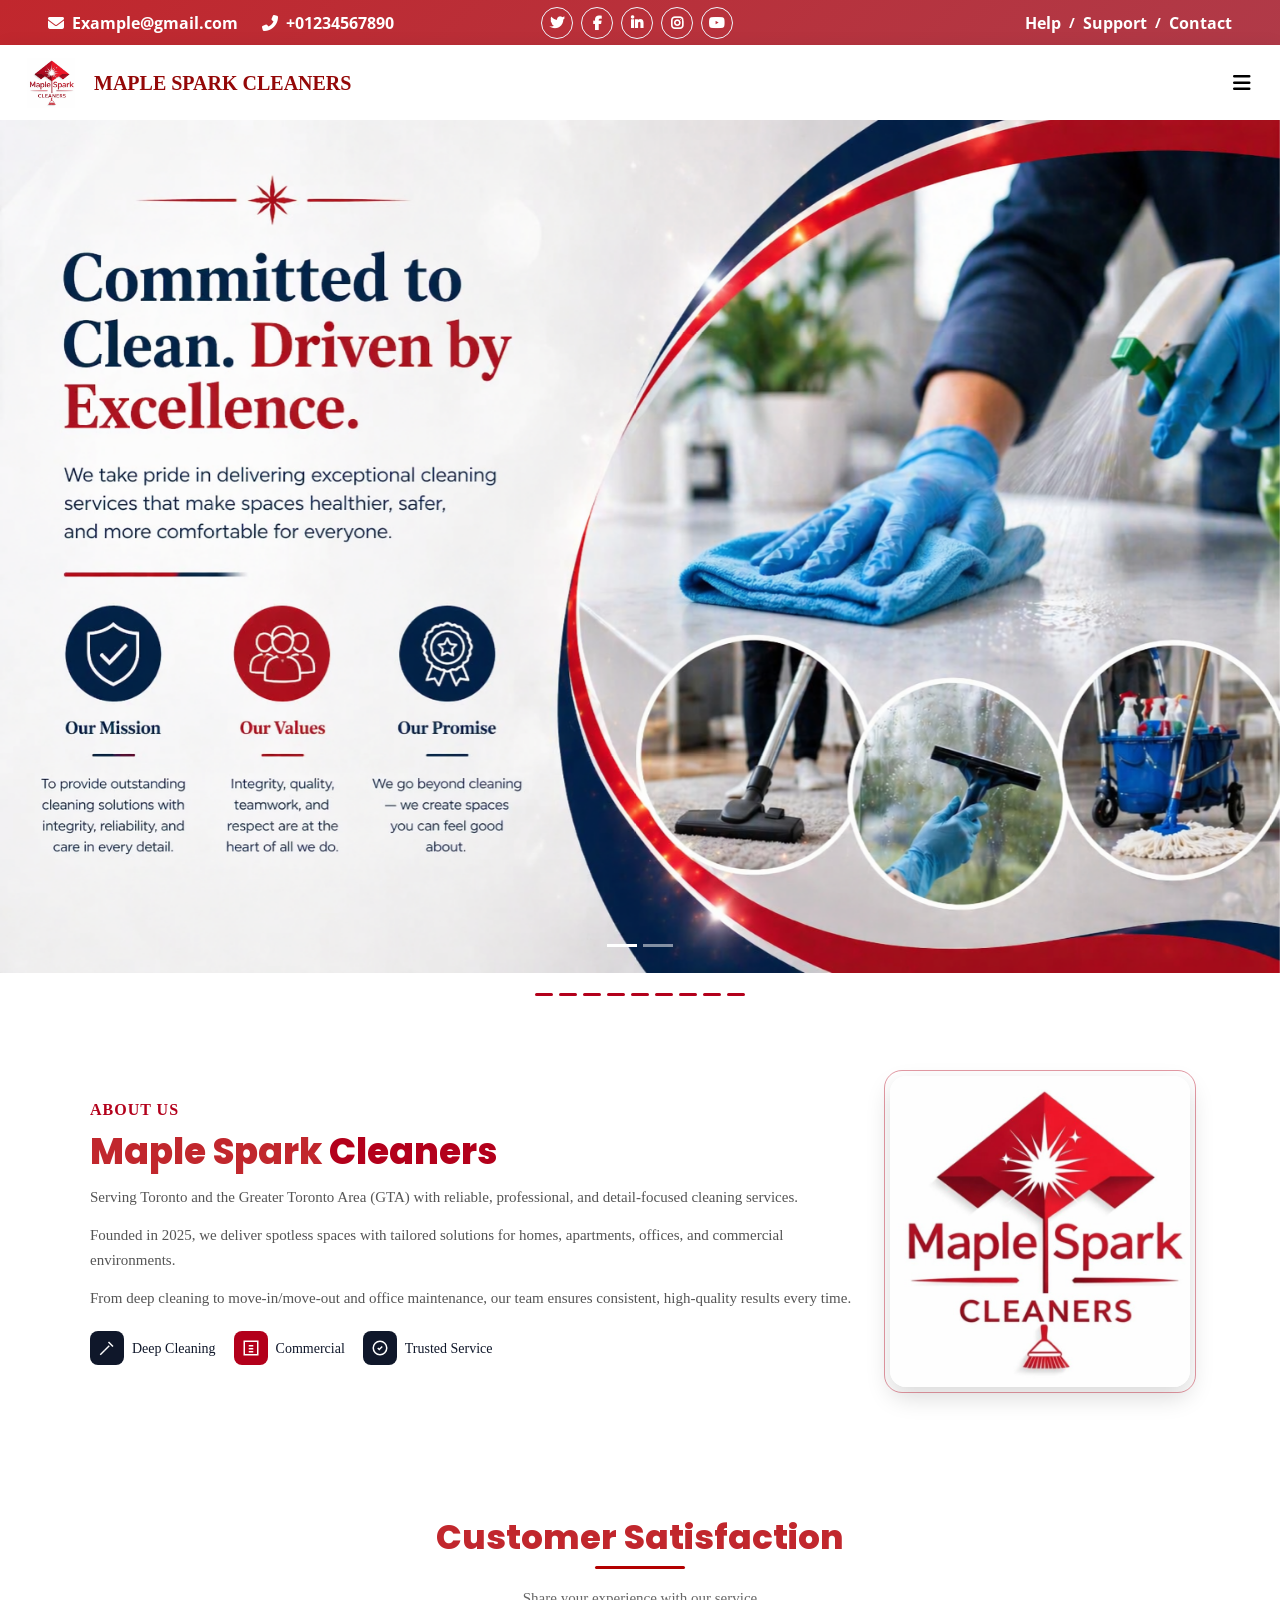
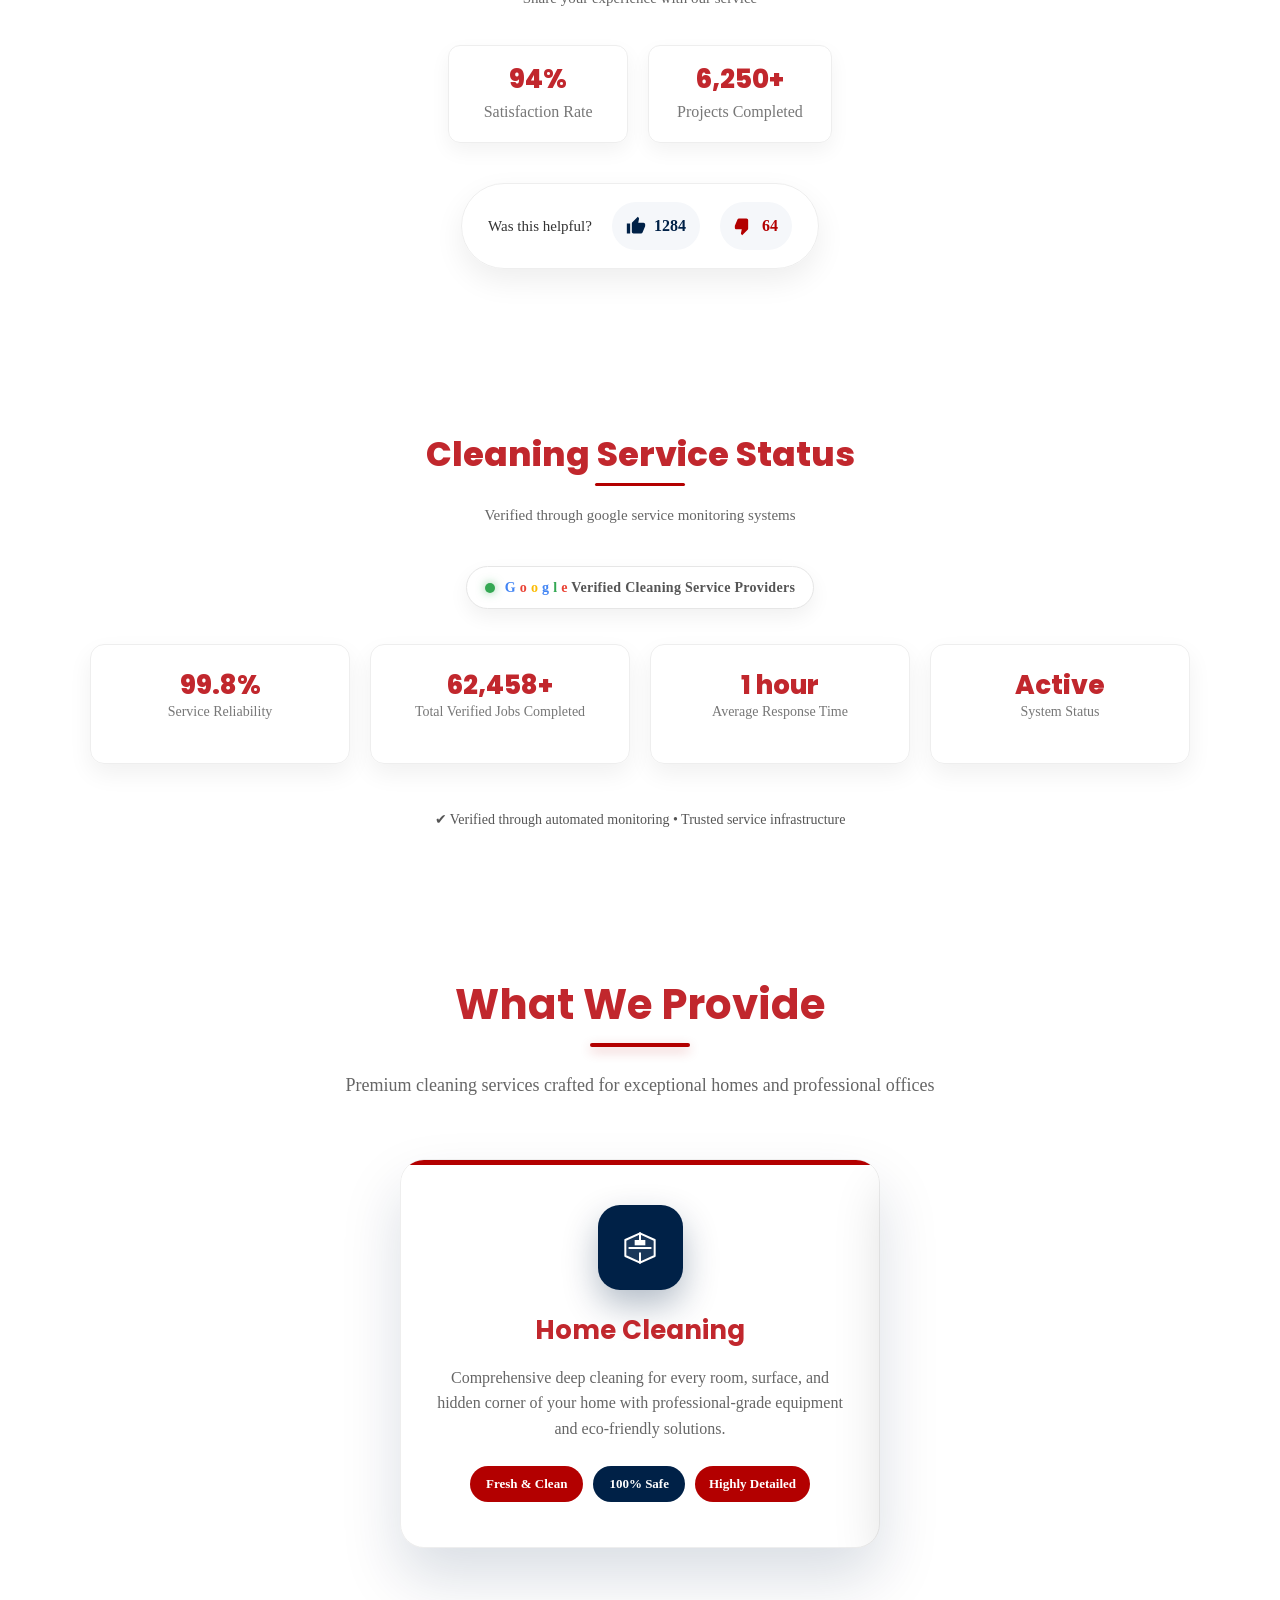
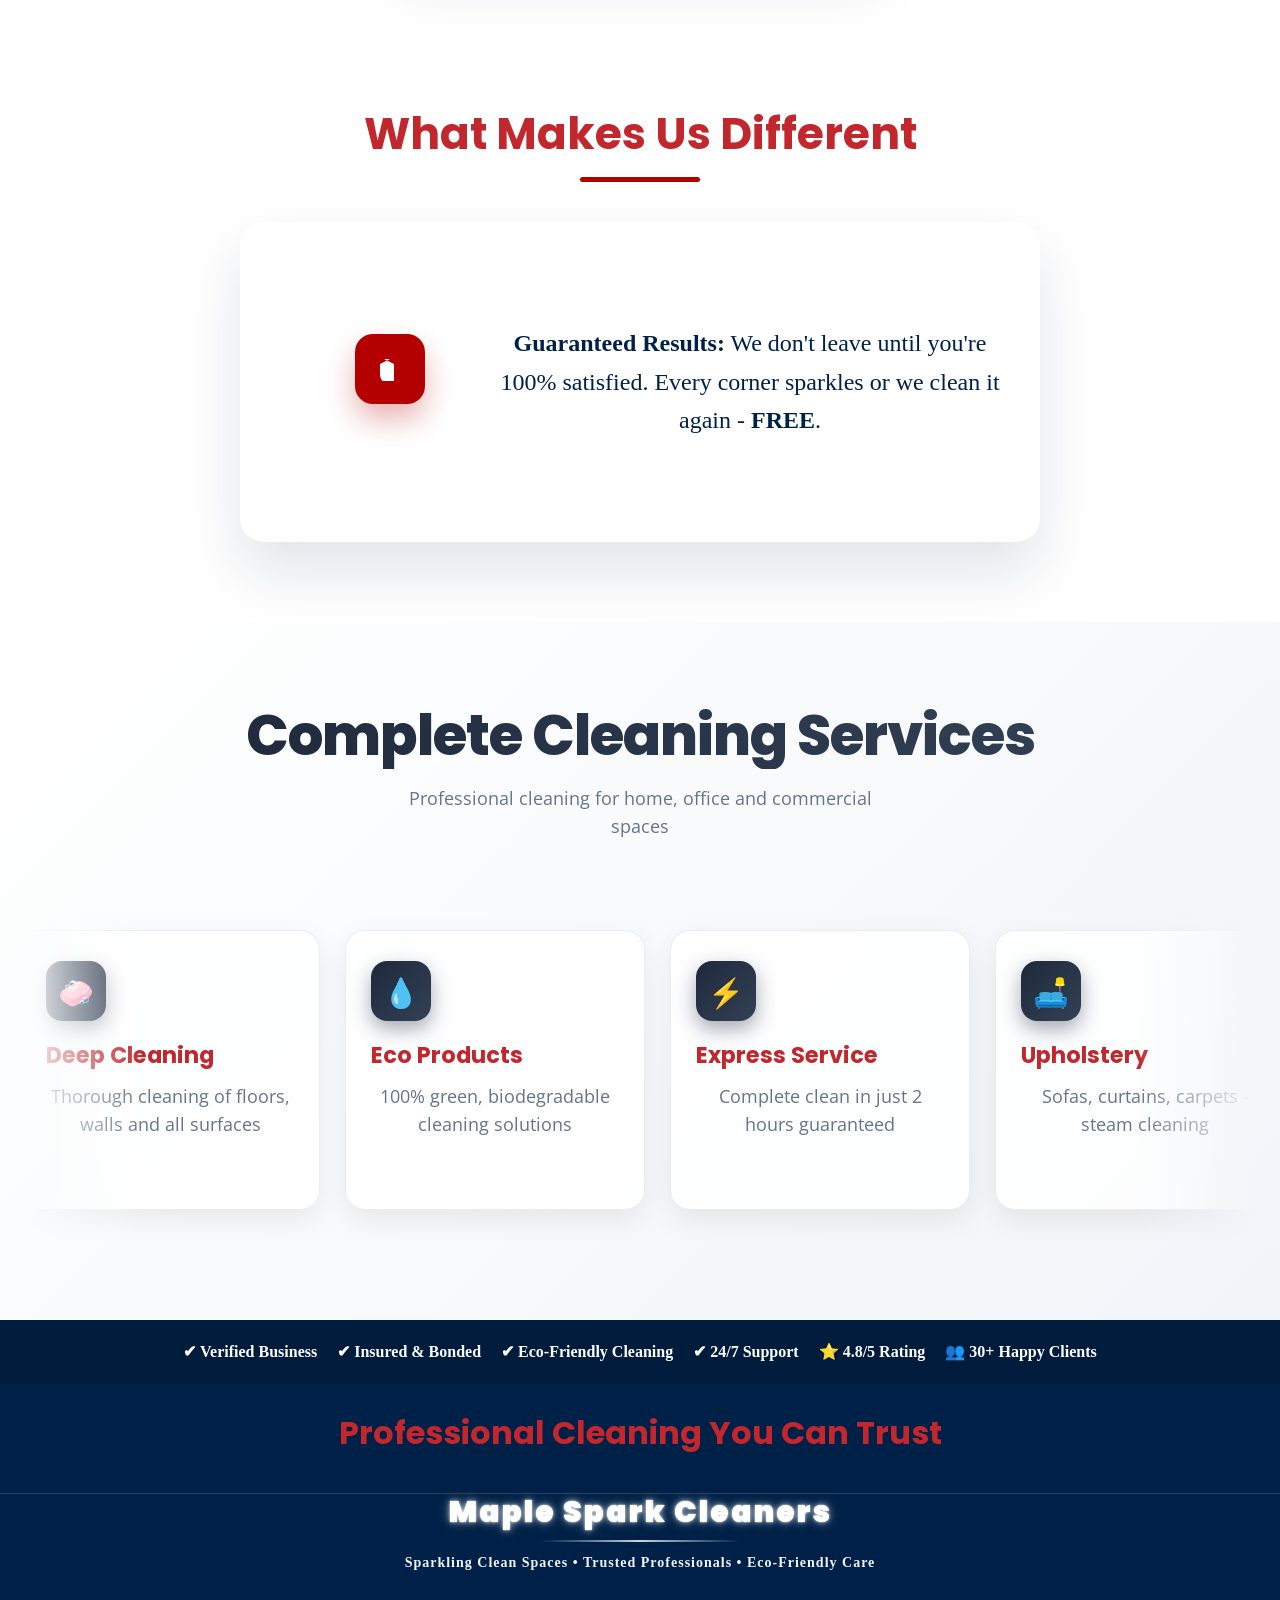
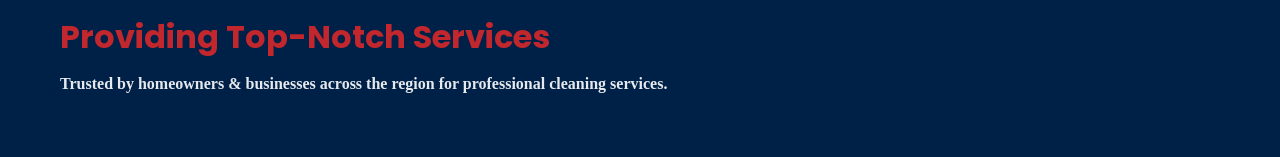
==== commit 15ceca22: "Update about.html" ====
--- a/about.html
+++ b/about.html
@@ -3,7 +3,7 @@
 
     <head>
         <meta charset="utf-8">
-        <title>Travisa - Visa & Immigration Website Template</title>
+        <title>Maple Spark Cleaners</title>
         <meta content="width=device-width, initial-scale=1.0" name="viewport">
         <meta content="" name="keywords">
         <meta content="" name="description">
@@ -33,7 +33,7 @@
 
         <!-- Spinner Start -->
         <div id="spinner" class="show bg-white position-fixed translate-middle w-100 vh-100 top-50 start-50 d-flex align-items-center justify-content-center">
-            <div class="spinner-border text-secondary" style="width: 3rem; height: 3rem;" role="status">
+           <div class="spinner-border" style="color: #c61010; width: 3rem; height: 3rem;" role="status"></div>
                 <span class="sr-only">Loading...</span>
             </div>
         </div>
@@ -45,458 +45,1361 @@
             <div class="row gx-0 align-items-center">
                 <div class="col-lg-5 text-center text-lg-start mb-lg-0">
                     <div class="d-flex">
-                        <a href="#" class="text-muted me-4"><i class="fas fa-envelope text-secondary me-2"></i>Example@gmail.com</a>
-                        <a href="#" class="text-muted me-0"><i class="fas fa-phone-alt text-secondary me-2"></i>+01234567890</a>
-                    </div>
+  <a href="#" class="text-white fw-bold me-4">
+    <i class="fas fa-envelope text-white me-2"></i>Example@gmail.com
+  </a>
+  <a href="#" class="text-white fw-bold me-0">
+    <i class="fas fa-phone-alt text-white me-2"></i>+01234567890
+  </a>
+</div>
                 </div>
-                <div class="col-lg-3 row-cols-1 text-center mb-2 mb-lg-0">
-                    <div class="d-inline-flex align-items-center" style="height: 45px;">
-                        <a class="btn btn-sm btn-outline-light btn-square rounded-circle me-2" href=""><i class="fab fa-twitter fw-normal text-secondary"></i></a>
-                        <a class="btn btn-sm btn-outline-light btn-square rounded-circle me-2" href=""><i class="fab fa-facebook-f fw-normal text-secondary"></i></a>
-                        <a class="btn btn-sm btn-outline-light btn-square rounded-circle me-2" href=""><i class="fab fa-linkedin-in fw-normal text-secondary"></i></a>
-                        <a class="btn btn-sm btn-outline-light btn-square rounded-circle me-2" href=""><i class="fab fa-instagram fw-normal text-secondary"></i></a>
-                        <a class="btn btn-sm btn-outline-light btn-square rounded-circle" href=""><i class="fab fa-youtube fw-normal text-secondary"></i></a>
-                    </div>
+              <div class="col-lg-3 row-cols-1 text-center mb-2 mb-lg-0">
+  <div class="d-inline-flex align-items-center" style="height: 45px;">
+    <a class="btn btn-sm btn-outline-light btn-square rounded-circle me-2" href="">
+      <i class="fab fa-twitter fw-bold text-white"></i>
+    </a>
+    <a class="btn btn-sm btn-outline-light btn-square rounded-circle me-2" href="">
+      <i class="fab fa-facebook-f fw-bold text-white"></i>
+    </a>
+    <a class="btn btn-sm btn-outline-light btn-square rounded-circle me-2" href="">
+      <i class="fab fa-linkedin-in fw-bold text-white"></i>
+    </a>
+    <a class="btn btn-sm btn-outline-light btn-square rounded-circle me-2" href="">
+      <i class="fab fa-instagram fw-bold text-white"></i>
+    </a>
+    <a class="btn btn-sm btn-outline-light btn-square rounded-circle" href="">
+      <i class="fab fa-youtube fw-bold text-white"></i>
+    </a>
+  </div>
+</div>
+                <div class="col-lg-4 text-center text-lg-end">
+  <div class="d-inline-flex align-items-center" style="height: 45px;">
+    <a href="#" class="text-white fw-bold me-2">Help</a><small class="text-white fw-bold"> / </small>
+    <a href="#" class="text-white fw-bold mx-2">Support</a><small class="text-white fw-bold"> / </small>
+    <a href="#" class="text-white fw-bold ms-2">Contact</a>
+  </div>
+</div>
                 </div>
-                <div class="col-lg-4 text-center text-lg-end">
-                    <div class="d-inline-flex align-items-center" style="height: 45px;">
-                        <a href="#" class="text-muted me-2"> Help</a><small> / </small>
-                        <a href="#" class="text-muted mx-2"> Support</a><small> / </small>
-                        <a href="#" class="text-muted ms-2"> Contact</a>
-                    </div>
+            </div>
+        </div>
+        <!-- Topbar End -->
+
+  <!-- Navbar & Hero Start -->
+<div class="container-fluid nav-bar p-0">
+
+    <div class="d-flex align-items-center justify-content-between p-3"
+         style="height:75px; background:rgba(255,255,255,0.98);
+                backdrop-filter:blur(20px);
+                box-shadow:0 4px 20px rgba(0,0,0,0.08);">
+
+        <!-- LEFT: Logo + Name -->
+        <a href="" class="navbar-brand p-0"
+           style="display:flex; align-items:center; gap:8px; text-decoration:none;">
+
+            <img src="logo.jpg" alt="Logo"
+                 style="width:70px; height:50px; object-fit:contain; flex-shrink:0;" />
+
+            <span>
+                MAPLE SPARK CLEANERS
+            </span>
+
+        </a>
+
+        <!-- TOGGLER -->
+        <button class="navbar-toggler" type="button" data-bs-toggle="collapse" data-bs-target="#navbarCollapse">
+            <span class="fa fa-bars"></span>
+        </button>
+
+    </div>
+
+  <style>
+@keyframes menuIn {
+  from {
+    opacity: 0;
+    transform: translateY(-12px);
+  }
+  to {
+    opacity: 1;
+    transform: translateY(0);
+  }
+}
+
+.menu-item {
+  animation: menuIn 0.4s ease forwards;
+  opacity: 0;
+}
+
+/* stagger delays (one after another) */
+.menu-item:nth-child(1) { animation-delay: 0.3s; }
+.menu-item:nth-child(2) { animation-delay: 0.5s; }
+.menu-item:nth-child(3) { animation-delay: 0.7s; }
+.menu-item:nth-child(4) { animation-delay: 0.9s; }
+.menu-item:nth-child(5) { animation-delay: 0.11s; }
+</style>
+ <!-- MENU -->
+<div class="collapse navbar-collapse" id="navbarCollapse">
+  <div class="navbar-nav ms-auto py-0">
+
+    <a href="index.html" class="menu-item"
+       style="font-family:'Times New Roman',serif;
+              font-weight:900;
+              color:#b3001b;
+              background:#fff;
+              display:inline-block;
+              position:relative;
+              padding:10px 18px;
+              margin:1px;
+              text-decoration:none;
+              border-radius:8px;
+              box-shadow:0 6px 18px rgba(0,0,0,0.08);
+              overflow:hidden;">
+      Home
+
+      <span style="position:absolute;
+                   left:0;
+                   bottom:0;
+                   width:100%;
+                   height:4px;
+                   background:linear-gradient(90deg,
+                               transparent,
+                               rgba(15,23,42,0.9),
+                               #b3001b,
+                               rgba(15,23,42,0.9),
+                               transparent);
+                   transform:scaleX(0.4);
+                   transform-origin:center;
+                   filter:blur(0.6px);"></span>
+    </a>
+
+    <a href="about.html" class="menu-item"
+       style="font-family:'Times New Roman',serif;
+              font-weight:900;
+              color:#b3001b;
+              background:#fff;
+              display:inline-block;
+              position:relative;
+              padding:10px 18px;
+              margin:1px;
+              text-decoration:none;
+              border-radius:8px;
+              box-shadow:0 6px 18px rgba(0,0,0,0.08);
+              overflow:hidden;">
+      About
+
+      <span style="position:absolute;
+                   left:0;
+                   bottom:0;
+                   width:100%;
+                   height:4px;
+                   background:linear-gradient(90deg,
+                               transparent,
+                               rgba(15,23,42,0.9),
+                               #b3001b,
+                               rgba(15,23,42,0.9),
+                               transparent);
+                   transform:scaleX(0.4);
+                   transform-origin:center;
+                   filter:blur(0.6px);"></span>
+    </a>
+
+   
+    <a href="contact.html" class="menu-item"
+       style="font-family:'Times New Roman',serif;
+              font-weight:900;
+              color:#b3001b;
+              background:#fff;
+              display:inline-block;
+              position:relative;
+              padding:10px 18px;
+              margin:1px;
+              text-decoration:none;
+              border-radius:8px;
+              box-shadow:0 6px 18px rgba(0,0,0,0.08);
+              overflow:hidden;">
+      Contact
+
+      <span style="position:absolute;
+                   left:0;
+                   bottom:0;
+                   width:100%;
+                   height:4px;
+                   background:linear-gradient(90deg,
+                               transparent,
+                               rgba(15,23,42,0.9),
+                               #b3001b,
+                               rgba(15,23,42,0.9),
+                               transparent);
+                   transform:scaleX(0.4);
+                   transform-origin:center;
+                   filter:blur(0.6px);"></span>
+    </a>
+
+    <a href="q.html" class="menu-item btn btn-primary border-secondary rounded-pill py-2 px-4">
+      Get A Quote
+    </a>
+        </div>
+
+        
+
+      
+    </div>
+
+</div>
+<!-- Navbar & Hero End -->
+
+
+<!-- ================= PREMIUM STYLE ================= -->
+<style>
+    
+
+
+/* GLOBAL TEXT STYLE */
+.navbar-brand span{
+    font-family: "Times New Roman", serif !important;
+    font-weight: 900 !important;
+    color: #940808 !important; /* Maple red */
+    text-align: center;
+}
+.navbar-nav .nav-link,
+.dropdown-item {
+    font-family: "Times New Roman", serif !important;
+    font-weight: 900 !important;
+    color: white !important;
+    text-align: center;
+
+    background-color: #a41a1f; /* Maple red */
+    
+    border: 3px solid #061944; /* navy outline (correct way) */
+    border-radius: 1px;
+
+    transition: all 0.4s ease;
+}
+
+/* hover effect */
+.dropdown-item:hover {
+    background-color: #244ca7;
+    color: white !important;
+    transform: translateY(-2px);
+    box-shadow: 0 6px 15px rgba(36,76,167,0.3);
+}
+
+/* NAVBAR ITEM BASE */
+.navbar-nav .nav-link {
+    position: relative;
+    padding: 6px 6px;
+    margin: 0.2px;
+    display: inline-block;
+    white-space: nowrap;
+    transition: all 0.3s ease;
+    z-index: 1;
+    overflow: hidden;
+}
+.navbar-nav .nav-link::before {
+    content: "";
+    position: absolute;
+    inset: 0;
+    background: radial-gradient(circle at left, rgba(85, 2, 2, 0.3), transparent 100%),
+                radial-gradient(circle at right, rgba(101, 8, 3, 0.3), transparent 100%);
+    z-index: -1;
+    border-radius: 6px;
+    filter: brightness(9.9);
+}
+/* ✨ ANIMATED UNDERLINE */
+.navbar-nav .nav-link::after {
+    content: "";
+    position: absolute;
+    left: 50%;
+    bottom: 2px;
+    width: 0%;
+    height: 2px;
+    background: linear-gradient(90deg, #dc2626, #244ca7);
+    transition: all 0.4s ease;
+    transform: translateX(-50%);
+       margin: 0px;   /* ❌ removed space */
+         display: block; /* keeps them tight in column */
+}
+
+.navbar-nav .nav-link:hover::after {
+    width: 80%;
+}
+
+/* HOVER EFFECT */
+.navbar-nav .nav-link:hover {
+    color: #0f172a !important;
+    transform: translateY(-2px);
+}
+
+/* CENTER NAV */
+.navbar-nav {
+    justify-content: center;
+    text-align: center;
+    width: 100%;
+        gap: 0px !important;
+
+}
+
+/* 🔥 ONE BY ONE APPEAR DELAY */
+.navbar-nav .nav-item {
+    opacity: 0;
+    transform: translateY(-12px);
+    animation: fadeUp 0.6s forwards;
+}
+
+.navbar-nav .nav-item:nth-child(1) { animation-delay: 0.1s; }
+.navbar-nav .nav-item:nth-child(2) { animation-delay: 0.3s; }
+.navbar-nav .nav-item:nth-child(3) { animation-delay: 0.4s; }
+.navbar-nav .nav-item:nth-child(4) { animation-delay: 0.5s; }
+.navbar-nav .nav-item:nth-child(5) { animation-delay: 0.6s; }
+
+@keyframes fadeUp {
+    to {
+        opacity: 1;
+        transform: translateY(0);
+    }
+}
+
+/* BRAND */
+.navbar-brand span {
+    font-size: clamp(14px, 3.2vw, 20px);
+    white-space: nowrap;
+}
+</style>
+
+<link rel="stylesheet"
+      href="https://cdnjs.cloudflare.com/ajax/libs/font-awesome/6.4.0/css/all.min.css">
+
+<!-- Carousel Start --> 
+
+    <div id="carouselId" class="carousel slide carousel-fade" data-bs-ride="carousel" data-bs-interval="4000">
+        
+        <ol class="carousel-indicators">
+            <li data-bs-target="#carouselId" data-bs-slide-to="0" class="active"></li>
+            <li data-bs-target="#carouselId" data-bs-slide-to="1"></li>
+        </ol>
+
+      <div class="carousel-inner" role="listbox" style="width:100%; margin:0; padding:0;">
+
+    <div class="carousel-item active" style="width:100%; margin:0; padding:0;">
+        <img src="about.jpg" alt="Main Image" 
+             style="
+                width:100%;
+                height:auto;
+                display:block;
+                object-fit:cover;
+                border-radius:0;
+                margin:0;
+                padding:0;
+             ">
+    </div>
+
+</div>
+        </div>
+
+    </div>
+</div>
+<section style="display:flex; justify-content:center; align-items:center; padding:20px;">
+  
+  <div style="display:flex; gap:6px; align-items:center; justify-content:center;">
+
+    <span style="
+        width:18px;
+        height:3px;
+        border-radius:10px;
+        background:#b3001b;
+        display:inline-block;
+        animation:cleanWave 1.4s infinite ease-in-out;
+        animation-delay:0s;
+    "></span>
+
+    <span style="
+        width:18px;
+        height:3px;
+        border-radius:10px;
+        background:#b3001b;
+        display:inline-block;
+        animation:cleanWave 1.4s infinite ease-in-out;
+        animation-delay:0.1s;
+    "></span>
+
+    <span style="
+        width:18px;
+        height:3px;
+        border-radius:10px;
+        background:#b3001b;
+        display:inline-block;
+        animation:cleanWave 1.4s infinite ease-in-out;
+        animation-delay:0.2s;
+    "></span>
+
+    <span style="
+        width:18px;
+        height:3px;
+        border-radius:10px;
+        background:#b3001b;
+        display:inline-block;
+        animation:cleanWave 1.4s infinite ease-in-out;
+        animation-delay:0.3s;
+    "></span>
+
+    <span style="
+        width:18px;
+        height:3px;
+        border-radius:10px;
+        background:#b3001b;
+        display:inline-block;
+        animation:cleanWave 1.4s infinite ease-in-out;
+        animation-delay:0.4s;
+    "></span>
+
+    <span style="
+        width:18px;
+        height:3px;
+        border-radius:10px;
+        background:#b3001b;
+        display:inline-block;
+        animation:cleanWave 1.4s infinite ease-in-out;
+        animation-delay:0.5s;
+    "></span>
+
+    <span style="
+        width:18px;
+        height:3px;
+        border-radius:10px;
+        background:#b3001b;
+        display:inline-block;
+        animation:cleanWave 1.4s infinite ease-in-out;
+        animation-delay:0.6s;
+    "></span>
+
+    <span style="
+        width:18px;
+        height:3px;
+        border-radius:10px;
+        background:#b3001b;
+        display:inline-block;
+        animation:cleanWave 1.4s infinite ease-in-out;
+        animation-delay:0.7s;
+    "></span>
+
+    <span style="
+        width:18px;
+        height:3px;
+        border-radius:10px;
+        background:#b3001b;
+        display:inline-block;
+        animation:cleanWave 1.4s infinite ease-in-out;
+        animation-delay:0.8s;
+    "></span>
+
+  </div>
+
+</section>
+
+<style>
+@keyframes cleanWave{
+    0%{
+        transform:scaleY(1);
+        background:#b3001b;
+        opacity:0.7;
+    }
+    50%{
+        transform:scaleY(2.2);
+        background:#0f172a;
+        opacity:1;
+    }
+    100%{
+        transform:scaleY(1);
+        background:#b3001b;
+        opacity:0.7;
+    }
+}
+</style>
+
+<div style="width:100%; padding:60px 15px; background:#ffffff; font-family:'Times New Roman', serif;">
+
+  <div style="max-width:1100px; margin:auto; display:flex; flex-wrap:wrap; align-items:center; gap:30px;">
+
+    <!-- LEFT TEXT -->
+    <div style="flex:1 1 520px; min-width:280px;">
+
+      <div style="color:#b3001b; font-weight:bold; letter-spacing:1px; margin-bottom:8px;">
+        ABOUT US
+      </div>
+
+      <h2 style="font-size:36px; line-height:1.2; margin-bottom:12px; color:#0f172a;">
+        Maple Spark <span style="color:#b3001b;">Cleaners</span>
+      </h2>
+
+      <p style="color:#555; font-size:15px; line-height:1.7; margin-bottom:12px;">
+        Serving Toronto and the Greater Toronto Area (GTA) with reliable,
+        professional, and detail-focused cleaning services.
+      </p>
+
+      <p style="color:#555; font-size:15px; line-height:1.7; margin-bottom:12px;">
+        Founded in 2025, we deliver spotless spaces with tailored solutions
+        for homes, apartments, offices, and commercial environments.
+      </p>
+
+      <p style="color:#555; font-size:15px; line-height:1.7;">
+        From deep cleaning to move-in/move-out and office maintenance,
+        our team ensures consistent, high-quality results every time.
+      </p>
+
+      <!-- FEATURES WITH REAL ICONS -->
+      <div style="display:flex; gap:18px; margin-top:20px; flex-wrap:wrap;">
+
+        <!-- ICON 1 -->
+        <div style="display:flex; align-items:center; gap:8px;">
+          <div style="width:34px; height:34px; border-radius:8px; background:#0f172a; display:flex; align-items:center; justify-content:center;">
+            <!-- broom icon -->
+            <svg width="18" height="18" viewBox="0 0 24 24" fill="none" stroke="#fff" stroke-width="2">
+              <path d="M3 21l6-6"></path>
+              <path d="M9 15l6-6"></path>
+              <path d="M14 4l6 6"></path>
+            </svg>
+          </div>
+          <span style="font-size:14px; color:#0f172a;">Deep Cleaning</span>
+        </div>
+
+        <!-- ICON 2 -->
+        <div style="display:flex; align-items:center; gap:8px;">
+          <div style="width:34px; height:34px; border-radius:8px; background:#b3001b; display:flex; align-items:center; justify-content:center;">
+            <!-- building icon -->
+            <svg width="18" height="18" viewBox="0 0 24 24" fill="none" stroke="#fff" stroke-width="2">
+              <rect x="3" y="3" width="18" height="18"></rect>
+              <path d="M9 9h6M9 13h6M9 17h6"></path>
+            </svg>
+          </div>
+          <span style="font-size:14px; color:#0f172a;">Commercial</span>
+        </div>
+
+        <!-- ICON 3 -->
+        <div style="display:flex; align-items:center; gap:8px;">
+          <div style="width:34px; height:34px; border-radius:8px; background:#0f172a; display:flex; align-items:center; justify-content:center;">
+            <!-- check badge -->
+            <svg width="18" height="18" viewBox="0 0 24 24" fill="none" stroke="#fff" stroke-width="2">
+              <circle cx="12" cy="12" r="9"></circle>
+              <path d="M9 12l2 2 4-4"></path>
+            </svg>
+          </div>
+          <span style="font-size:14px; color:#0f172a;">Trusted Service</span>
+        </div>
+
+      </div>
+
+    </div>
+
+    <!-- RIGHT SMALL IMAGE -->
+    <div style="flex:0 0 300px; max-width:300px; margin:auto; position:relative;">
+
+      <img src="logo.jpg" alt="Cleaning"
+        style="width:100%; border-radius:16px; display:block;
+        box-shadow:0 10px 25px rgba(0,0,0,0.15);">
+
+      <!-- PREMIUM BORDER -->
+      <div style="
+        position:absolute;
+        top:-6px;
+        left:-6px;
+        right:-6px;
+        bottom:-6px;
+        border-radius:18px;
+        border:1.5px solid rgba(179,0,27,0.4);
+        pointer-events:none;
+      "></div>
+
+    </div>
+
+  </div>
+
+</div>
+
+<style>
+/* MOBILE PERFECT */
+@media(max-width:768px){
+  #abt_real_icons div[style*="display:flex"]{
+    flex-direction:column !important;
+    text-align:center;
+  }
+
+  #abt_real_icons h2{
+    font-size:26px !important;
+  }
+
+  #abt_real_icons img{
+    max-width:250px !important;
+    margin-top:15px;
+  }
+}
+</style>
+<!-- Customer Feedback Section -->
+<div style="width:100%; padding:70px 20px; background:#ffffff; font-family:'Times New Roman', serif; text-align:center;">
+
+    <!-- Title -->
+    <h2 style="font-size:34px; color:#002147; margin-bottom:8px;">
+        Customer Satisfaction
+    </h2>
+
+    <div style="width:90px; height:3px; background:#b30000; margin:0 auto 18px auto; border-radius:10px;"></div>
+
+    <p style="color:#666; font-size:15px; margin-bottom:35px;">
+        Share your experience with our service
+    </p>
+
+    <!-- Stats -->
+    <div style="display:flex; justify-content:center; flex-wrap:wrap; gap:20px; margin-bottom:40px;">
+
+        <div style="padding:18px 28px; border:1px solid #eee; border-radius:12px; box-shadow:0 8px 20px rgba(0,0,0,0.05); min-width:180px;">
+            <h3 style="color:#002147; margin:0; font-size:26px;">94%</h3>
+            <p style="color:#777; margin:5px 0 0;">Satisfaction Rate</p>
+        </div>
+
+        <div style="padding:18px 28px; border:1px solid #eee; border-radius:12px; box-shadow:0 8px 20px rgba(0,0,0,0.05); min-width:180px;">
+            <h3 style="color:#002147; margin:0; font-size:26px;">6,250+</h3>
+            <p style="color:#777; margin:5px 0 0;">Projects Completed</p>
+        </div>
+
+    </div>
+
+    <!-- Feedback Box -->
+    <div style="display:inline-flex; align-items:center; gap:20px; padding:18px 26px; border-radius:60px; border:1px solid #eee; box-shadow:0 12px 30px rgba(0,0,0,0.07);">
+
+        <span style="color:#333; font-size:15px;">Was this helpful?</span>
+
+        <!-- THUMBS UP -->
+        <button id="upBtn"
+            onclick="vote('up')"
+            style="background:#f5f7fa; border:none; cursor:pointer; padding:12px 14px; border-radius:50px; display:flex; align-items:center; gap:8px; transition:0.3s;">
+            
+            <!-- Thumb Shape -->
+            <svg width="20" height="20" viewBox="0 0 24 24" fill="#002147">
+                <path d="M1 21h4V9H1v12zm22-11c0-1.1-.9-2-2-2h-6.31l.95-4.57.03-.32c0-.41-.17-.79-.44-1.06L14.17 1 7.59 7.59C7.22 7.95 7 8.45 7 9v10c0 1.1.9 2 2 2h9c.83 0 1.54-.5 1.84-1.22l3.02-7.05c.09-.23.14-.47.14-.73v-2z"/>
+            </svg>
+
+            <span id="upCount" style="color:#002147; font-weight:bold;">1284</span>
+        </button>
+
+        <!-- THUMBS DOWN -->
+        <button id="downBtn"
+            onclick="vote('down')"
+            style="background:#f5f7fa; border:none; cursor:pointer; padding:12px 14px; border-radius:50px; display:flex; align-items:center; gap:8px; transition:0.3s;">
+            
+            <!-- Thumb Shape -->
+            <svg width="20" height="20" viewBox="0 0 24 24" fill="#b30000">
+                <path d="M15 3H6c-.83 0-1.54.5-1.84 1.22L1.14 11.27c-.09.23-.14.47-.14.73v2c0 1.1.9 2 2 2h6.31l-.95 4.57-.03.32c0 .41.17.79.44 1.06L9.83 23l6.58-6.59c.37-.36.59-.86.59-1.41V5c0-1.1-.9-2-2-2z"/>
+            </svg>
+
+            <span id="downCount" style="color:#b30000; font-weight:bold;">64</span>
+        </button>
+
+    </div>
+
+    <!-- Message -->
+    <div id="msgBox" style="margin-top:25px; font-size:16px; font-weight:bold; color:#002147;"></div>
+
+</div>
+
+<script>
+let locked = false;
+
+function vote(type){
+
+    if(locked) return;
+    locked = true;
+
+    let upBtn = document.getElementById("upBtn");
+    let downBtn = document.getElementById("downBtn");
+
+    let upCount = document.getElementById("upCount");
+    let downCount = document.getElementById("downCount");
+
+    let u = parseInt(upCount.innerText);
+    let d = parseInt(downCount.innerText);
+
+    if(type === "up"){
+        u++;
+        upBtn.style.background = "#002147";
+        upBtn.style.color = "#fff";
+        document.getElementById("msgBox").innerHTML = "✔ Thanks! Positive feedback recorded.";
+    }
+
+    if(type === "down"){
+        d++;
+        downBtn.style.background = "#b30000";
+        downBtn.style.color = "#fff";
+        document.getElementById("msgBox").innerHTML = "✔ Noted. We will improve your experience.";
+    }
+
+    upCount.innerText = u;
+    downCount.innerText = d;
+
+    upBtn.style.opacity = "0.5";
+    downBtn.style.opacity = "0.5";
+    upBtn.style.cursor = "not-allowed";
+    downBtn.style.cursor = "not-allowed";
+}
+</script>
+
+
+<!-- Search Verified Trust Panel -->
+<div style="width:100%; padding:70px 20px; background:#ffffff; font-family:'Times New Roman', serif; text-align:center;">
+
+    <!-- Header -->
+    <h2 style="font-size:34px; color:#002147; margin-bottom:8px;">
+        Cleaning Service Status
+    </h2>
+
+    <div style="width:90px; height:3px; background:#b30000; margin:0 auto 18px auto; border-radius:10px;"></div>
+
+    <p style="color:#666; font-size:15px; margin-bottom:40px;">
+        Verified through google service monitoring systems
+    </p>
+
+    <!-- Badge -->
+  <div style="display:inline-flex; align-items:center; gap:10px; padding:10px 18px; border:1px solid #e6e6e6; border-radius:50px; margin-bottom:35px; box-shadow:0 8px 20px rgba(0,0,0,0.06); background:#ffffff;">
+
+    <!-- Status Dot -->
+    <div style="width:10px; height:10px; background:#34a853; border-radius:50%; box-shadow:0 0 10px rgba(52,168,83,0.6);"></div>
+
+    <!-- Colored “Google-style” text -->
+    <span style="font-weight:bold; font-size:14px; letter-spacing:0.3px;">
+
+        <span style="color:#4285F4;">G</span>
+        <span style="color:#EA4335;">o</span>
+        <span style="color:#FBBC05;">o</span>
+        <span style="color:#4285F4;">g</span>
+        <span style="color:#34A853;">l</span>
+        <span style="color:#EA4335;">e</span>
+        <span>
+
+        <span style="color:#555;"> Verified Cleaning Service Providers</span>
+    </span>
+
+</div>
+
+    <!-- Stats -->
+    <div style="display:flex; flex-wrap:wrap; justify-content:center; gap:20px;">
+
+        <div style="flex:1; min-width:220px; max-width:260px; padding:25px; border-radius:14px; border:1px solid #eee; box-shadow:0 10px 25px rgba(0,0,0,0.06);">
+            <h3 style="color:#002147; font-size:26px; margin:0;">99.8%</h3>
+            <p style="color:#777; font-size:14px;">Service Reliability</p>
+        </div>
+
+        <div style="flex:1; min-width:220px; max-width:260px; padding:25px; border-radius:14px; border:1px solid #eee; box-shadow:0 10px 25px rgba(0,0,0,0.06);">
+            <h3 style="color:#002147; font-size:26px; margin:0;">62,458+</h3>
+            <p style="color:#777; font-size:14px;">Total Verified Jobs Completed</p>
+        </div>
+
+        <div style="flex:1; min-width:220px; max-width:260px; padding:25px; border-radius:14px; border:1px solid #eee; box-shadow:0 10px 25px rgba(0,0,0,0.06);">
+            <h3 style="color:#002147; font-size:26px; margin:0;">1 hour</h3>
+            <p style="color:#777; font-size:14px;">Average Response Time</p>
+        </div>
+
+        <div style="flex:1; min-width:220px; max-width:260px; padding:25px; border-radius:14px; border:1px solid #eee; box-shadow:0 10px 25px rgba(0,0,0,0.06);">
+            <h3 style="color:#b30000; font-size:26px; margin:0;">Active</h3>
+            <p style="color:#777; font-size:14px;">System Status</p>
+        </div>
+
+    </div>
+
+    <!-- Footer Trust Line -->
+    <div style="margin-top:45px; font-size:14px; color:#555;">
+        ✔ Verified through automated monitoring • Trusted service infrastructure
+    </div>
+
+</div>
+
+<!-- Premium Cleaning Services Carousel -->
+<div style="width:100%; padding:80px 20px; background:#ffffff; font-family:'Times New Roman', serif; text-align:center; overflow:hidden;">
+
+    <!-- Title -->
+    <h2 style="font-size:42px; color:#002147; font-weight:700; margin-bottom:12px;">
+        What We Provide
+    </h2>
+    <div style="width:100px; height:4px; background:#b30000; margin:0 auto 24px auto; border-radius:2px; box-shadow:0 4px 12px rgba(179,0,0,0.3);"></div>
+    <p style="color:#666; font-size:18px; font-weight:400; max-width:600px; margin:0 auto 60px auto; line-height:1.6;">
+        Premium cleaning services crafted for exceptional homes and professional offices
+    </p>
+
+    <!-- Slider View -->
+    <div style="max-width:480px; margin:auto; overflow:hidden; position:relative; border-radius:24px; box-shadow:0 30px 60px rgba(0,33,71,0.15);">
+
+        <!-- Track -->
+        <div id="track" style="display:flex; transition:transform 0.8s cubic-bezier(0.4, 0, 0.2, 1); width:400%;">
+
+            <!-- Card 1: Home Cleaning -->
+            <div style="min-width:25%; padding:45px 35px; box-sizing:border-box; background:#fff; border-radius:24px; border:1px solid #eee; box-shadow:0 25px 50px rgba(0,0,0,0.12); position:relative; overflow:hidden;">
+                <div style="position:absolute; top:0; left:0; width:100%; height:5px; background:#b30000;"></div>
+                <div style="width:85px; height:85px; margin:0 auto 25px; background:#002147; border-radius:22px; display:flex; align-items:center; justify-content:center; box-shadow:0 15px 35px rgba(0,33,71,0.3);">
+                    <svg viewBox="0 0 48 48" fill="none" xmlns="http://www.w3.org/2000/svg" style="width:32px; height:32px;">
+                        <path d="M24 2L2 12V36L24 46L46 36V12L24 2Z" stroke="white" stroke-width="3" stroke-linecap="round" stroke-linejoin="round" fill="white" fill-opacity="0.1"/>
+                        <path d="M24 2V16M24 32V46M8 24H40" stroke="white" stroke-width="3" stroke-linecap="round" stroke-linejoin="round"/>
+                        <path d="M16 12H32V20H16V12Z" fill="white"/>
+                    </svg>
                 </div>
-            </div>
-        </div>
-        <!-- Topbar End -->
-
-        <!-- Navbar & Hero Start -->
-        <div class="container-fluid nav-bar p-0">
-            <nav class="navbar navbar-expand-lg navbar-light bg-white px-4 px-lg-5 py-3 py-lg-0">
-                <a href="" class="navbar-brand p-0">
-                    <h1 class="display-5 text-secondary m-0"><img src="img/brand-logo.png" class="img-fluid" alt="">Travisa</h1>
-                    <!-- <img src="img/logo.png" alt="Logo"> -->
-                </a>
-                <button class="navbar-toggler" type="button" data-bs-toggle="collapse" data-bs-target="#navbarCollapse">
-                    <span class="fa fa-bars"></span>
-                </button>
-                <div class="collapse navbar-collapse" id="navbarCollapse">
-                    <div class="navbar-nav ms-auto py-0">
-                        <a href="index.html" class="nav-item nav-link">Home</a>
-                        <a href="about.html" class="nav-item nav-link active">About</a>
-                        <a href="service.html" class="nav-item nav-link">Service</a>
-                        <div class="nav-item dropdown">
-                            <a href="#" class="nav-link" data-bs-toggle="dropdown"><span class="dropdown-toggle">Pages</span></a>
-                            <div class="dropdown-menu m-0">
-                                <a href="feature.html" class="dropdown-item">Feature</a>
-                                <a href="countries.html" class="dropdown-item">Countries</a>
-                                <a href="testimonial.html" class="dropdown-item">Testimonial</a>
-                                <a href="training.html" class="dropdown-item">Training</a>
-                                <a href="404.html" class="dropdown-item">404 Page</a>
-                            </div>
-                        </div>
-                        <a href="contact.html" class="nav-item nav-link">Contact</a>
-                    </div>
-                    <button class="btn btn-primary btn-md-square border-secondary mb-3 mb-md-3 mb-lg-0 me-3" data-bs-toggle="modal" data-bs-target="#searchModal"><i class="fas fa-search"></i></button>
-                    <a href="" class="btn btn-primary border-secondary rounded-pill py-2 px-4 px-lg-3 mb-3 mb-md-3 mb-lg-0">Get A Quote</a>
+                <h3 style="color:#002147; font-size:26px; font-weight:700; margin-bottom:18px;">Home Cleaning</h3>
+                <p style="color:#666; font-size:16px; line-height:1.6; margin-bottom:25px;">
+                    Comprehensive deep cleaning for every room, surface, and hidden corner of your home with professional-grade equipment and eco-friendly solutions.
+                </p>
+                <div style="display:flex; gap:10px; justify-content:center; flex-wrap:wrap;">
+                    <span style="background:#b30000; color:#fff; padding:8px 16px; border-radius:20px; font-size:13px; font-weight:600;">Fresh & Clean</span>
+                    <span style="background:#002147; color:#fff; padding:8px 16px; border-radius:20px; font-size:13px; font-weight:600;">100% Safe</span>
+                    <span style="background:#b30000; color:#fff; padding:8px 14px; border-radius:20px; font-size:13px; font-weight:600;">Highly Detailed</span>
                 </div>
-            </nav>
-        </div>
-        <!-- Navbar & Hero End -->
-
-        <!-- Modal Search Start -->
-        <div class="modal fade" id="searchModal" tabindex="-1" aria-labelledby="exampleModalLabel" aria-hidden="true">
-            <div class="modal-dialog modal-fullscreen">
-                <div class="modal-content rounded-0">
-                    <div class="modal-header">
-                        <h4 class="modal-title text-secondary mb-0" id="exampleModalLabel">Search by keyword</h4>
-                        <button type="button" class="btn-close" data-bs-dismiss="modal" aria-label="Close"></button>
-                    </div>
-                    <div class="modal-body d-flex align-items-center">
-                        <div class="input-group w-75 mx-auto d-flex">
-                            <input type="search" class="form-control p-3" placeholder="keywords" aria-describedby="search-icon-1">
-                            <span id="search-icon-1" class="input-group-text p-3"><i class="fa fa-search"></i></span>
-                        </div>
-                    </div>
+            </div>
+
+            <!-- Card 2: Office Cleaning -->
+            <div style="min-width:25%; padding:45px 35px; box-sizing:border-box; background:#fff; border-radius:24px; border:1px solid #eee; box-shadow:0 25px 50px rgba(0,0,0,0.12); position:relative; overflow:hidden;">
+                <div style="position:absolute; top:0; left:0; width:100%; height:5px; background:#002147;"></div>
+                <div style="width:85px; height:85px; margin:0 auto 25px; background:#b30000; border-radius:22px; display:flex; align-items:center; justify-content:center; box-shadow:0 15px 35px rgba(179,0,0,0.3);">
+                    <svg viewBox="0 0 48 48" fill="none" xmlns="http://www.w3.org/2000/svg" style="width:32px; height:32px;">
+                        <path d="M6 6H42V42H6V6Z" stroke="white" stroke-width="3" stroke-linejoin="round" fill="white" fill-opacity="0.1"/>
+                        <path d="M12 12H36V36H12V12Z" stroke="white" stroke-width="3" stroke-linejoin="round"/>
+                        <path d="M18 18H30V24H18V18Z" fill="white"/>
+                        <path d="M24 30V36" stroke="white" stroke-width="3" stroke-linecap="round"/>
+                    </svg>
                 </div>
-            </div>
-        </div>
-        <!-- Modal Search End -->
-
-        <!-- Header Start -->
-        <div class="container-fluid bg-breadcrumb">
-            <div class="container text-center py-5" style="max-width: 900px;">
-                <h3 class="text-white display-3 mb-4 wow fadeInDown" data-wow-delay="0.1s">About Us</h1>
-                <ol class="breadcrumb justify-content-center text-white mb-0 wow fadeInDown" data-wow-delay="0.3s">
-                    <li class="breadcrumb-item"><a href="index.html" class="text-white">Home</a></li>
-                    <li class="breadcrumb-item"><a href="#" class="text-white">Pages</a></li>
-                    <li class="breadcrumb-item active text-secondary">About</li>
-                </ol>    
-            </div>
-        </div>
-        <!-- Header End -->
-
-        <!-- About Start -->
-        <div class="container-fluid overflow-hidden py-5">
-            <div class="container py-5">
-                <div class="row g-5">
-                    <div class="col-xl-5 wow fadeInLeft" data-wow-delay="0.1s">
-                        <div class="bg-light rounded">
-                            <img src="img/about-2.png" class="img-fluid w-100" style="margin-bottom: -7px;" alt="Image">
-                            <img src="img/about-3.jpg" class="img-fluid w-100 border-bottom border-5 border-primary" style="border-top-right-radius: 300px; border-top-left-radius: 300px;" alt="Image">
-                        </div>
-                    </div>
-                    <div class="col-xl-7 wow fadeInRight" data-wow-delay="0.3s">
-                        <h5 class="sub-title pe-3">About the company</h5>
-                        <h1 class="display-5 mb-4">We’re Trusted Immigration Consultant Agency.</h1>
-                        <p class="mb-4">Lorem ipsum dolor sit amet consectetur adipisicing elit. Sunt architecto consectetur iusto perferendis blanditiis assumenda dignissimos, commodi fuga culpa earum explicabo libero sint est mollitia saepe! Sequi asperiores rerum nemo!</p>
-                        <div class="row gy-4 align-items-center">
-                            <div class="col-12 col-sm-6 d-flex align-items-center">
-                                <i class="fas fa-map-marked-alt fa-3x text-secondary"></i>
-                                <h5 class="ms-4">Best Immigration Resources</h5>
-                            </div>
-                            <div class="col-12 col-sm-6 d-flex align-items-center">
-                                <i class="fas fa-passport fa-3x text-secondary"></i>
-                                <h5 class="ms-4">Return Visas Availabile</h5>
-                            </div>
-                            <div class="col-4 col-md-3">
-                                <div class="bg-light text-center rounded p-3">
-                                    <div class="mb-2">
-                                        <i class="fas fa-ticket-alt fa-4x text-primary"></i>
-                                    </div>
-                                    <h1 class="display-5 fw-bold mb-2">34</h1>
-                                    <p class="text-muted mb-0">Years of Experience</p>
-                                </div>
-                            </div>
-                            <div class="col-8 col-md-9">
-                                <div class="mb-5">
-                                    <p class="text-primary h6 mb-3"><i class="fa fa-check-circle text-secondary me-2"></i> Offer 100 % Genuine Assistance</p>
-                                    <p class="text-primary h6 mb-3"><i class="fa fa-check-circle text-secondary me-2"></i> It’s Faster & Reliable Execution</p>
-                                    <p class="text-primary h6 mb-3"><i class="fa fa-check-circle text-secondary me-2"></i> Accurate & Expert Advice</p>
-                                </div>
-                                <div class="d-flex flex-wrap">
-                                    <div id="phone-tada" class="d-flex align-items-center justify-content-center me-4">
-                                        <a href="" class="position-relative wow tada" data-wow-delay=".9s">
-                                            <i class="fa fa-phone-alt text-primary fa-3x"></i>
-                                            <div class="position-absolute" style="top: 0; left: 25px;">
-                                                <span><i class="fa fa-comment-dots text-secondary"></i></span>
-                                            </div>
-                                        </a>
-                                    </div>
-                                    <div class="d-flex flex-column justify-content-center">
-                                        <span class="text-primary">Have any questions?</span>
-                                        <span class="text-secondary fw-bold fs-5" style="letter-spacing: 2px;">Free: +0123 456 7890</span>
-                                    </div>
-                                </div>
-                            </div>
-                        </div>
-                    </div>
+                <h3 style="color:#002147; font-size:26px; font-weight:700; margin-bottom:18px;">Office Cleaning</h3>
+                <p style="color:#666; font-size:16px; line-height:1.6; margin-bottom:25px;">
+                    Professional workspace cleaning including desks, conference rooms, restrooms, and common areas to maintain productivity and health standards.
+                </p>
+                <div style="display:flex; gap:10px; justify-content:center; flex-wrap:wrap;">
+                    <span style="background:#002147; color:#fff; padding:8px 16px; border-radius:20px; font-size:13px; font-weight:600;">Professional</span>
+                    <span style="background:#b30000; color:#fff; padding:8px 16px; border-radius:20px; font-size:13px; font-weight:600;">Reliable</span>
+                    <span style="background:#002147; color:#fff; padding:8px 14px; border-radius:20px; font-size:13px; font-weight:600;">Discreet</span>
                 </div>
             </div>
-        </div>
-        <!-- About End -->
-
-
-        <!-- Counter Facts Start -->
-        <div class="container-fluid counter-facts py-5">
-            <div class="container py-5">
-                <div class="row g-4">
-                    <div class="col-12 col-sm-6 col-md-6 col-xl-3 wow fadeInUp" data-wow-delay="0.1s">
-                        <div class="counter">
-                            <div class="counter-icon">
-                                <i class="fas fa-passport"></i>
-                            </div>
-                            <div class="counter-content">
-                                <h3>Visa Categories</h3>
-                                <div class="d-flex align-items-center justify-content-center">
-                                    <span class="counter-value" data-toggle="counter-up">31</span>
-                                    <h4 class="text-secondary mb-0" style="font-weight: 600; font-size: 25px;">+</h4>
-                                </div>
-                            </div>
-                        </div>
-                    </div>
-                    <div class="col-12 col-sm-6 col-md-6 col-xl-3 wow fadeInUp" data-wow-delay="0.3s">
-                        <div class="counter">
-                            <div class="counter-icon">
-                                <i class="fas fa-users"></i>
-                            </div>
-                            <div class="counter-content">
-                                <h3>Team Members</h3>
-                                <div class="d-flex align-items-center justify-content-center">
-                                    <span class="counter-value" data-toggle="counter-up">377</span>
-                                    <h4 class="text-secondary mb-0" style="font-weight: 600; font-size: 25px;">+</h4>
-                                </div>
-                            </div>
-                        </div>
-                    </div>
-                    <div class="col-12 col-sm-6 col-md-6 col-xl-3 wow fadeInUp" data-wow-delay="0.5s">
-                        <div class="counter">
-                            <div class="counter-icon">
-                                <i class="fas fa-user-check"></i>
-                            </div>
-                            <div class="counter-content">
-                                <h3>Visa Process</h3>
-                                <div class="d-flex align-items-center justify-content-center">
-                                    <span class="counter-value" data-toggle="counter-up">4.9</span>
-                                    <h4 class="text-secondary mb-0" style="font-weight: 600; font-size: 25px;">K</h4>
-                                </div>
-                            </div>
-                        </div>
-                    </div>
-                    <div class="col-12 col-sm-6 col-md-6 col-xl-3 wow fadeInUp" data-wow-delay="0.7s">
-                        <div class="counter">
-                            <div class="counter-icon">
-                                <i class="fas fa-handshake"></i>
-                            </div>
-                            <div class="counter-content">
-                                <h3>Success Rates</h3>
-                                <div class="d-flex align-items-center justify-content-center">
-                                    <span class="counter-value" data-toggle="counter-up">98</span>
-                                    <h4 class="text-secondary mb-0" style="font-weight: 600; font-size: 25px;">%</h4>
-                                </div>
-                            </div>
-                        </div>
-                    </div>
+
+            <!-- Card 3: Deep Cleaning -->
+            <div style="min-width:25%; padding:45px 35px; box-sizing:border-box; background:#fff; border-radius:24px; border:1px solid #eee; box-shadow:0 25px 50px rgba(0,0,0,0.12); position:relative; overflow:hidden;">
+                <div style="position:absolute; top:0; left:0; width:100%; height:5px; background:#b30000;"></div>
+                <div style="width:85px; height:85px; margin:0 auto 25px; background:#002147; border-radius:22px; display:flex; align-items:center; justify-content:center; box-shadow:0 15px 35px rgba(0,33,71,0.3);">
+                    <svg viewBox="0 0 48 48" fill="none" xmlns="http://www.w3.org/2000/svg" style="width:32px; height:32px;">
+                        <path d="M36 12L30 6H18L12 12V36L18 42H30L36 36V12Z" stroke="white" stroke-width="3" stroke-linejoin="round" fill="white" fill-opacity="0.1"/>
+                        <path d="M24 18V30" stroke="white" stroke-width="3" stroke-linecap="round"/>
+                        <path d="M18 24H30" stroke="white" stroke-width="3" stroke-linecap="round"/>
+                        <circle cx="24" cy="24" r="6" fill="white"/>
+                    </svg>
                 </div>
-            </div>
-        </div>
-        <!-- Counter Facts End -->
-
-        <!-- Countries We Offer Start -->
-        <div class="container-fluid country overflow-hidden py-5">
-            <div class="container py-5">
-                <div class="section-title text-center wow fadeInUp" data-wow-delay="0.1s" style="margin-bottom: 70px;">
-                    <div class="sub-style">
-                        <h5 class="sub-title text-primary px-3">COUNTRIES WE OFFER</h5>
-                    </div>
-                    <h1 class="display-5 mb-4">Immigration & visa services following Countries</h1>
-                    <p class="mb-0">Lorem ipsum dolor sit amet consectetur adipisicing elit. Quaerat deleniti amet at atque sequi quibusdam cumque itaque repudiandae temporibus, eius nam mollitia voluptas maxime veniam necessitatibus saepe in ab? Repellat!</p>
+                <h3 style="color:#002147; font-size:26px; font-weight:700; margin-bottom:18px;">Deep Cleaning</h3>
+                <p style="color:#666; font-size:16px; line-height:1.6; margin-bottom:25px;">
+                    Heavy-duty cleaning for tough stains, grease buildup, carpets, upholstery, and areas requiring specialized equipment and solutions.
+                </p>
+                <div style="display:flex; gap:10px; justify-content:center; flex-wrap:wrap;">
+                    <span style="background:#b30000; color:#fff; padding:8px 16px; border-radius:20px; font-size:13px; font-weight:600;">Maximum Power</span>
+                    <span style="background:#002147; color:#fff; padding:8px 16px; border-radius:20px; font-size:13px; font-weight:600;">Deep Reach</span>
+                    <span style="background:#b30000; color:#fff; padding:8px 14px; border-radius:20px; font-size:13px; font-weight:600;">Safe Results</span>
                 </div>
-                <div class="row g-4 text-center">
-                    <div class="col-lg-6 col-xl-3 mb-5 mb-xl-0 wow fadeInUp" data-wow-delay="0.1s">
-                        <div class="country-item">
-                            <div class="rounded overflow-hidden">
-                                <img src="img/country-1.jpg" class="img-fluid w-100 rounded" alt="Image">
-                            </div>
-                            <div class="country-flag">
-                                <img src="img/brazil.jpg" class="img-fluid rounded-circle" alt="Image">
-                            </div>
-                            <div class="country-name">
-                                <a href="#" class="text-white fs-4">Brazil</a>
-                            </div>
-                        </div>
-                    </div>
-                    <div class="col-lg-6 col-xl-3 mb-5 mb-xl-0 wow fadeInUp" data-wow-delay="0.3s">
-                        <div class="country-item">
-                            <div class="rounded overflow-hidden">
-                                <img src="img/country-2.jpg" class="img-fluid w-100 rounded" alt="Image">
-                            </div>
-                            <div class="country-flag">
-                                <img src="img/india.jpg" class="img-fluid rounded-circle" alt="Image">
-                            </div>
-                            <div class="country-name">
-                                <a href="#" class="text-white fs-4">india</a>
-                            </div>
-                        </div>
-                    </div>
-                    <div class="col-lg-6 col-xl-3 mb-5 mb-xl-0 wow fadeInUp" data-wow-delay="0.5s">
-                        <div class="country-item">
-                            <div class="rounded overflow-hidden">
-                                <img src="img/country-3.jpg" class="img-fluid w-100 rounded" alt="Image">
-                            </div>
-                            <div class="country-flag">
-                                <img src="img/usa.jpg" class="img-fluid rounded-circle" alt="Image">
-                            </div>
-                            <div class="country-name">
-                                <a href="#" class="text-white fs-4">New York</a>
-                            </div>
-                        </div>
-                    </div>
-                    <div class="col-lg-6 col-xl-3 mb-5 mb-xl-0 wow fadeInUp" data-wow-delay="0.7s">
-                        <div class="country-item">
-                            <div class="rounded overflow-hidden">
-                                <img src="img/country-4.jpg" class="img-fluid w-100 rounded" alt="Image">
-                            </div>
-                            <div class="country-flag">
-                                <img src="img/italy.jpg" class="img-fluid rounded-circle" alt="Image">
-                            </div>
-                            <div class="country-name">
-                                <a href="#" class="text-white fs-4">Italy</a>
-                            </div>
-                        </div>
-                    </div>
-                    <div class="col-12">
-                        <a class="btn btn-primary border-secondary rounded-pill py-3 px-5 wow fadeInUp" data-wow-delay="0.1s" href="#">More Countries</a>
-                    </div>
+            </div>
+
+            <!-- Card 4: Move-in/out -->
+            <div style="min-width:25%; padding:45px 35px; box-sizing:border-box; background:#fff; border-radius:24px; border:1px solid #eee; box-shadow:0 25px 50px rgba(0,0,0,0.12); position:relative; overflow:hidden;">
+                <div style="position:absolute; top:0; left:0; width:100%; height:5px; background:#002147;"></div>
+                <div style="width:85px; height:85px; margin:0 auto 25px; background:#b30000; border-radius:22px; display:flex; align-items:center; justify-content:center; box-shadow:0 15px 35px rgba(179,0,0,0.3);">
+                    <svg viewBox="0 0 48 48" fill="none" xmlns="http://www.w3.org/2000/svg" style="width:32px; height:32px;">
+                        <path d="M6 36L12 30L18 36L12 42L6 36Z" fill="white"/>
+                        <path d="M42 18L36 12L30 18L36 24L42 18Z" fill="white"/>
+                        <rect x="6" y="6" width="36" height="24" rx="2" stroke="white" stroke-width="3" fill="white" fill-opacity="0.1"/>
+                        <circle cx="24" cy="18" r="4" fill="white"/>
+                        <path d="M12 24H36" stroke="white" stroke-width="3" stroke-linecap="round"/>
+                    </svg>
                 </div>
-            </div>
-        </div>
-        <!-- Countries We Offer End -->
-
-
-        <!-- Training Start -->
-        <div class="container-fluid training overflow-hidden bg-light py-5">
-            <div class="container py-5">
-                <div class="section-title text-center mb-5 wow fadeInUp" data-wow-delay="0.1s">
-                    <div class="sub-style">
-                        <h5 class="sub-title text-primary px-3">CHECK OUR TRAINING</h5>
-                    </div>
-                    <h1 class="display-5 mb-4">Get the Best Coacing Service Training with Our Travisa</h1>
-                    <p class="mb-0">Lorem ipsum dolor sit amet consectetur adipisicing elit. Quaerat deleniti amet at atque sequi quibusdam cumque itaque repudiandae temporibus, eius nam mollitia voluptas maxime veniam necessitatibus saepe in ab? Repellat!</p>
+                <h3 style="color:#002147; font-size:26px; font-weight:700; margin-bottom:18px;">Move-in / Move-out</h3>
+                <p style="color:#666; font-size:16px; line-height:1.6; margin-bottom:25px;">
+                    Complete end-to-end cleaning for vacant properties - kitchens, bathrooms, floors, windows, and appliances left in perfect condition.
+                </p>
+                <div style="display:flex; gap:10px; justify-content:center; flex-wrap:wrap;">
+                    <span style="background:#002147; color:#fff; padding:8px 16px; border-radius:20px; font-size:13px; font-weight:600;">Absolutely Spotless</span>
+                    <span style="background:#b30000; color:#fff; padding:8px 16px; border-radius:20px; font-size:13px; font-weight:600;">Move-In Ready</span>
                 </div>
-                <div class="row g-4">
-                    <div class="col-lg-6 col-lg-6 col-xl-3 wow fadeInUp" data-wow-delay="0.1s">
-                        <div class="training-item">
-                            <div class="training-inner">
-                                <img src="img/training-1.jpg" class="img-fluid w-100 rounded" alt="Image">
-                                <div class="training-title-name">
-                                    <a href="#" class="h4 text-white mb-0">IELTS</a>
-                                    <a href="#" class="h4 text-white mb-0">Coaching</a>
-                                </div>
-                            </div>
-                            <div class="training-content bg-secondary rounded-bottom p-4">
-                                <a href="#"><h4 class="text-white">IELTS Coaching</h4></a>
-                                <p class="text-white-50">Lorem ipsum dolor sit amet consectetur adipisicing elit. Autem, veritatis.</p>
-                                <a class="btn btn-secondary rounded-pill text-white p-0" href="#">Read More <i class="fa fa-arrow-right"></i></a>
-                            </div>
-                        </div>
-                    </div>
-                    <div class="col-lg-6 col-lg-6 col-xl-3 wow fadeInUp" data-wow-delay="0.3s">
-                        <div class="training-item">
-                            <div class="training-inner">
-                                <img src="img/training-2.jpg" class="img-fluid w-100 rounded" alt="Image">
-                                <div class="training-title-name">
-                                    <a href="#" class="h4 text-white mb-0">TOEFL</a>
-                                    <a href="#" class="h4 text-white mb-0">Coaching</a>
-                                </div>
-                            </div>
-                            <div class="training-content bg-secondary rounded-bottom p-4">
-                                <a href="#"><h4 class="text-white">TOEFL Coaching</h4></a>
-                                <p class="text-white-50">Lorem ipsum dolor sit amet consectetur adipisicing elit. Autem, veritatis.</p>
-                                <a class="btn btn-secondary rounded-pill text-white p-0" href="#">Read More <i class="fa fa-arrow-right"></i></a>
-                            </div>
-                        </div>
-                    </div>
-                    <div class="col-lg-6 col-lg-6 col-xl-3 wow fadeInUp" data-wow-delay="0.5s">
-                        <div class="training-item">
-                            <div class="training-inner">
-                                <img src="img/training-3.jpg" class="img-fluid w-100 rounded" alt="Image">
-                                <div class="training-title-name">
-                                    <a href="#" class="h4 text-white mb-0">PTE</a>
-                                    <a href="#" class="h4 text-white mb-0">Coaching</a>
-                                </div>
-                            </div>
-                            <div class="training-content bg-secondary rounded-bottom p-4">
-                                <a href="#"><h4 class="text-white">PTE Coaching</h4></a>
-                                <p class="text-white-50">Lorem ipsum dolor sit amet consectetur adipisicing elit. Autem, veritatis.</p>
-                                <a class="btn btn-secondary rounded-pill text-white p-0" href="#">Read More <i class="fa fa-arrow-right"></i></a>
-                            </div>
-                        </div>
-                    </div>
-                    <div class="col-lg-6 col-lg-6 col-xl-3 wow fadeInUp" data-wow-delay="0.7s">
-                        <div class="training-item">
-                            <div class="training-inner">
-                                <img src="img/training-4.jpg" class="img-fluid w-100 rounded" alt="Image">
-                                <div class="training-title-name">
-                                    <a href="#" class="h4 text-white mb-0">OET</a>
-                                    <a href="#" class="h4 text-white mb-0">Coaching</a>
-                                </div>
-                            </div>
-                            <div class="training-content bg-secondary rounded-bottom p-4">
-                                <a href="#"><h4 class="text-white">OET Coaching</h4></a>
-                                <p class="text-white-50">Lorem ipsum dolor sit amet consectetur adipisicing elit. Autem, veritatis.</p>
-                                <a class="btn btn-secondary rounded-pill text-white p-0" href="#">Read More <i class="fa fa-arrow-right"></i></a>
-                            </div>
-                        </div>
-                    </div>
-                    <div class="col-12 text-center">
-                        <a class="btn btn-primary border-secondary rounded-pill py-3 px-5 wow fadeInUp" data-wow-delay="0.1s" href="#">View More</a>
-                    </div>
-                </div>
-            </div>
-        </div>
-        <!-- Training End -->
-
-        <!-- Footer Start -->
-        <div class="container-fluid footer py-5 wow fadeIn" data-wow-delay="0.2s">
-            <div class="container py-5">
-                <div class="row g-5">
-                    <div class="col-md-6 col-lg-6 col-xl-3">
-                        <div class="footer-item d-flex flex-column">
-                            <h4 class="text-secondary mb-4">Contact Info</h4>
-                            <a href=""><i class="fa fa-map-marker-alt me-2"></i> 123 Street, New York, USA</a>
-                            <a href=""><i class="fas fa-envelope me-2"></i> info@example.com</a>
-                            <a href=""><i class="fas fa-phone me-2"></i> +012 345 67890</a>
-                            <a href="" class="mb-3"><i class="fas fa-print me-2"></i> +012 345 67890</a>
-                            <div class="d-flex align-items-center">
-                                <i class="fas fa-share fa-2x text-secondary me-2"></i>
-                                <a class="btn mx-1" href=""><i class="fab fa-facebook-f"></i></a>
-                                <a class="btn mx-1" href=""><i class="fab fa-twitter"></i></a>
-                                <a class="btn mx-1" href=""><i class="fab fa-instagram"></i></a>
-                                <a class="btn mx-1" href=""><i class="fab fa-linkedin-in"></i></a>
-                            </div>
-                        </div>
-                    </div>
-                    <div class="col-md-6 col-lg-6 col-xl-3">
-                        <div class="footer-item d-flex flex-column">
-                            <h4 class="text-secondary mb-4">Opening Time</h4>
-                            <div class="mb-3">
-                                <h6 class="text-muted mb-0">Mon - Friday:</h6>
-                                <p class="text-white mb-0">09.00 am to 07.00 pm</p>
-                            </div>
-                            <div class="mb-3">
-                                <h6 class="text-muted mb-0">Satday:</h6>
-                                <p class="text-white mb-0">10.00 am to 05.00 pm</p>
-                            </div>
-                            <div class="mb-3">
-                                <h6 class="text-muted mb-0">Vacation:</h6>
-                                <p class="text-white mb-0">All Sunday is our vacation</p>
-                            </div>
-                        </div>
-                    </div>
-                    <div class="col-md-6 col-lg-6 col-xl-3">
-                        <div class="footer-item d-flex flex-column">
-                            <h4 class="text-secondary mb-4">Our Services</h4>
-                            <a href="#" class=""><i class="fas fa-angle-right me-2"></i> Business</a>
-                            <a href="#" class=""><i class="fas fa-angle-right me-2"></i> Evaluation</a>
-                            <a href="#" class=""><i class="fas fa-angle-right me-2"></i> Migrate</a>
-                            <a href="#" class=""><i class="fas fa-angle-right me-2"></i> Study</a>
-                            <a href="#" class=""><i class="fas fa-angle-right me-2"></i> Counselling</a>
-                            <a href="#" class=""><i class="fas fa-angle-right me-2"></i> Work / Career</a>
-                        </div>
-                    </div>
-                    <div class="col-md-6 col-lg-6 col-xl-3">
-                        <div class="footer-item">
-                            <h4 class="text-secondary mb-4">Newsletter</h4>
-                            <p class="text-white mb-3">Dolor amet sit justo amet elitr clita ipsum elitr est.Lorem ipsum dolor sit amet, consectetur adipiscing elit.</p>
-                            <div class="position-relative mx-auto rounded-pill">
-                                <input class="form-control border-0 rounded-pill w-100 py-3 ps-4 pe-5" type="text" placeholder="Enter your email">
-                                <button type="button" class="btn btn-primary rounded-pill position-absolute top-0 end-0 py-2 mt-2 me-2">SignUp</button>
-                            </div>
-                        </div>
-                    </div>
-                </div>
-            </div>
-        </div>
-        <!-- Footer End -->
+            </div>
+
+        </div>
+
+    </div>
+
+</div>
+
+<script>
+let i = 0;
+const track = document.getElementById("track");
+const total = 4;
+setInterval(() => {
+    i++;
+    if(i >= total) i = 0;
+    track.style.transform = "translateX(-" + (i * 25) + "%)";
+}, 3500);
+</script>
+<!-- What Makes Us Different - Fade Transition Effect -->
+<div style="width:100%; padding:80px 30px; background:#ffffff; font-family:'Times New Roman', serif; text-align:center;">
+
+    <!-- Title -->
+    <h2 style="font-size:44px; color:#002147; font-weight:700; margin-bottom:16px;">
+        What Makes Us Different
+    </h2>
+    <div style="width:120px; height:5px; background:#b30000; margin:0 auto 40px auto; border-radius:3px;"></div>
+
+    <!-- Active Content Container -->
+    <div id="active-content" style="max-width:800px; margin:auto; height:320px; position:relative; overflow:hidden; border-radius:24px; box-shadow:0 30px 60px rgba(0,33,71,0.12); background:#fff; opacity:1; transition:all 0.8s cubic-bezier(0.4, 0, 0.2, 1);">
         
-        <!-- Copyright Start -->
-        <div class="container-fluid copyright py-4">
-            <div class="container">
-                <div class="row g-4 align-items-center">
-                    <div class="col-md-6 text-center text-md-start mb-md-0">
-                        <span class="text-white"><a href="#" class="border-bottom text-white"><i class="fas fa-copyright text-light me-2"></i>Your Site Name</a>, All right reserved.</span>
-                    </div>
-                    <div class="col-md-6 text-center text-md-end text-white">
-                        <!--/*** This template is free as long as you keep the below author’s credit link/attribution link/backlink. ***/-->
-                        <!--/*** If you'd like to use the template without the below author’s credit link/attribution link/backlink, ***/-->
-                        <!--/*** you can purchase the Credit Removal License from "https://htmlcodex.com/credit-removal". ***/-->
-                        Designed By <a class="border-bottom text-white" href="https://htmlcodex.com">HTML Codex</a> Distributed By <a class="border-bottom text-white" href="https://themewagon.com">ThemeWagon</a>
-                    </div>
-                </div>
-            </div>
-        </div>
-        <!-- Copyright End -->
-
+        <!-- Content 1 (Active by default) -->
+        <div class="content-item active" style="position:absolute; width:100%; height:100%; padding:60px 40px; display:flex; align-items:center; justify-content:center; opacity:1; transform:translateY(0); transition:all 0.8s cubic-bezier(0.4, 0, 0.2, 1);">
+            <div style="width:70px; height:70px; margin:0 auto 25px; background:#b30000; border-radius:18px; display:flex; align-items:center; justify-content:center; box-shadow:0 15px 30px rgba(179,0,0,0.3);">
+                <svg viewBox="0 0 24 24" style="width:24px; height:24px; fill:white;"><path d="M12 2L2 7v10c0 5.55 3.84 9.74 9 11a9.96 9.96 0 0 0 5-1.26V7l-10-5z"/></svg>
+            </div>
+            <p style="color:#002147; font-size:24px; font-weight:500; line-height:1.6; max-width:500px; margin:0;">
+                <strong>Guaranteed Results:</strong> We don't leave until you're 100% satisfied. Every corner sparkles or we clean it again - <strong>FREE</strong>.
+            </p>
+        </div>
+
+        <!-- Content 2 -->
+        <div class="content-item" style="position:absolute; width:100%; height:100%; padding:60px 40px; display:flex; align-items:center; justify-content:center; opacity:0; transform:translateY(20px);">
+            <div style="width:70px; height:70px; margin:0 auto 25px; background:#002147; border-radius:18px; display:flex; align-items:center; justify-content:center; box-shadow:0 15px 30px rgba(0,33,71,0.3);">
+                <svg viewBox="0 0 24 24" style="width:24px; height:24px; fill:white;"><rect x="4" y="4" width="16" height="16" rx="2"/></svg>
+            </div>
+            <p style="color:#002147; font-size:24px; font-weight:500; line-height:1.6; max-width:500px; margin:0;">
+                <strong>Commercial Grade Equipment:</strong> Industrial steam cleaners, HEPA vacuums, and eco-disinfectants used in hospitals - your home deserves the best.
+            </p>
+        </div>
+
+        <!-- Content 3 -->
+        <div class="content-item" style="position:absolute; width:100%; height:100%; padding:60px 40px; display:flex; align-items:center; justify-content:center; opacity:0; transform:translateY(20px);">
+            <div style="width:70px; height:70px; margin:0 auto 25px; background:#b30000; border-radius:18px; display:flex; align-items:center; justify-content:center; box-shadow:0 15px 30px rgba(179,0,0,0.3);">
+                <svg viewBox="0 0 24 24" style="width:24px; height:24px; fill:white;"><circle cx="12" cy="12" r="10"/></svg>
+            </div>
+            <p style="color:#002147; font-size:24px; font-weight:500; line-height:1.6; max-width:500px; margin:0;">
+                <strong>Trained Specialists:</strong> Every cleaner completes 40+ hours certification. We specialize in deep cleaning others can't handle.
+            </p>
+        </div>
+
+        <!-- Content 4 -->
+        <div class="content-item" style="position:absolute; width:100%; height:100%; padding:60px 40px; display:flex; align-items:center; justify-content:center; opacity:0; transform:translateY(20px);">
+            <div style="width:70px; height:70px; margin:0 auto 25px; background:#002147; border-radius:18px; display:flex; align-items:center; justify-content:center; box-shadow:0 15px 30px rgba(0,33,71,0.3);">
+                <svg viewBox="0 0 24 24" style="width:24px; height:24px; fill:white;"><path d="M21 2l-8 9h4v11h2V11h4zM11 2L3 9v12h8V9H5.83l5.17-7z"/></svg>
+            </div>
+            <p style="color:#002147; font-size:24px; font-weight:500; line-height:1.6; max-width:500px; margin:0;">
+                <strong>24/7 Emergency Service:</strong> Floods, pet accidents, last-minute move-outs - we respond within 2 hours, any time, day or night.
+            </p>
+        </div>
+
+        <!-- Content 5 -->
+        <div class="content-item" style="position:absolute; width:100%; height:100%; padding:60px 40px; display:flex; align-items:center; justify-content:center; opacity:0; transform:translateY(20px);">
+            <div style="width:70px; height:70px; margin:0 auto 25px; background:#b30000; border-radius:18px; display:flex; align-items:center; justify-content:center; box-shadow:0 15px 30px rgba(179,0,0,0.3);">
+                <svg viewBox="0 0 24 24" style="width:24px; height:24px; fill:white;"><path d="M12 2C6.48 2 2 6.48 2 12s4.48 10 10 10 10-4.48 10-10S17.52 2 12 2zm-2 15l-5-5 1.41-1.41L10 14.17l7.59-7.59L19 8l-9 9z"/></svg>
+            </div>
+            <p style="color:#002147; font-size:24px; font-weight:500; line-height:1.6; max-width:500px; margin:0;">
+                <strong>100% Satisfaction Guarantee:</strong> Not thrilled? We return and make it perfect at no extra cost. Your happiness is non-negotiable.
+            </p>
+        </div>
+
+        <!-- Content 6 -->
+        <div class="content-item" style="position:absolute; width:100%; height:100%; padding:60px 40px; display:flex; align-items:center; justify-content:center; opacity:0; transform:translateY(20px);">
+            <div style="width:70px; height:70px; margin:0 auto 25px; background:#002147; border-radius:18px; display:flex; align-items:center; justify-content:center; box-shadow:0 15px 30px rgba(0,33,71,0.3);">
+                <svg viewBox="0 0 24 24" style="width:24px; height:24px; fill:white;"><path d="M19 3H5c-1.1 0-2 .9-2 2v14c0 1.1.9 2 2 2h14c1.1 0 2-.9 2-2V5c0-1.1-.9-2-2-2zm0 16H5V5h14v14z"/></svg>
+            </div>
+            <p style="color:#002147; font-size:24px; font-weight:500; line-height:1.6; max-width:500px; margin:0;">
+                <strong>Background Checked Team:</strong> Every cleaner passes rigorous screening, bonded & insured. Your safety and security first.
+            </p>
+        </div>
+
+        <!-- Content 7 -->
+        <div class="content-item" style="position:absolute; width:100%; height:100%; padding:60px 40px; display:flex; align-items:center; justify-content:center; opacity:0; transform:translateY(20px);">
+            <div style="width:70px; height:70px; margin:0 auto 25px; background:#b30000; border-radius:18px; display:flex; align-items:center; justify-content:center; box-shadow:0 15px 30px rgba(179,0,0,0.3);">
+                <svg viewBox="0 0 24 24" style="width:24px; height:24px; fill:white;"><path d="M12 2C6.48 2 2 6.48 2 12s4.48 10 10 10 10-4.48 10-10S17.52 2 12 2zm0 18c-4.41 0-8-3.59-8-8s3.59-8 8-8 8 3.59 8 8-3.59 8-8 8zm3.88-11.71L10 14.17l-2.88-2.88a.996.996 0 1 0-1.41 1.41l3.59 3.59c.39.39 1.02.39 1.41 0l7.48-7.48a.996.996 0 1 0-1.41-1.41z"/></svg>
+            </div>
+            <p style="color:#002147; font-size:24px; font-weight:500; line-height:1.6; max-width:500px; margin:0;">
+                <strong>Proven Results:</strong> 98% of customers rebook. Join 5,000+ homes and offices that trust us monthly.
+            </p>
+        </div>
+
+        <!-- Content 8 -->
+        <div class="content-item" style="position:absolute; width:100%; height:100%; padding:60px 40px; display:flex; align-items:center; justify-content:center; opacity:0; transform:translateY(20px);">
+            <div style="width:70px; height:70px; margin:0 auto 25px; background:#002147; border-radius:18px; display:flex; align-items:center; justify-content:center; box-shadow:0 15px 30px rgba(0,33,71,0.3);">
+                <svg viewBox="0 0 24 24" style="width:24px; height:24px; fill:white;"><path d="M20 4H4c-1.1 0-1.99.9-1.99 2L2 18c0 1.1.9 2 2 2h16c1.1 0 2-.9 2-2V6c0-1.1-.9-2-2-2zm0 14H4V8l8 5 8-5v10zm-8-7L4 6h16l-8 5z"/></svg>
+            </div>
+            <p style="color:#002147; font-size:24px; font-weight:500; line-height:1.6; max-width:500px; margin:0;">
+                <strong>Custom Cleaning Plans:</strong> Weekly, bi-weekly, monthly, or one-time. Perfect schedule for your home or office needs.
+            </p>
+        </div>
+
+        <!-- Content 9 -->
+        <div class="content-item" style="position:absolute; width:100%; height:100%; padding:60px 40px; display:flex; align-items:center; justify-content:center; opacity:0; transform:translateY(20px);">
+            <div style="width:70px; height:70px; margin:0 auto 25px; background:#b30000; border-radius:18px; display:flex; align-items:center; justify-content:center; box-shadow:0 15px 30px rgba(179,0,0,0.3);">
+                <svg viewBox="0 0 24 24" style="width:24px; height:24px; fill:white;"><path d="M12 22c1.1 0 2-.9 2-2h-4c0 1.1.89 2 2 2zm6-6v-5c0-3.07-1.64-5.64-4.5-6.32V4c0-.83-.67-1.5-1.5-1.5s-1.5.67-1.5 1.5v.68C7.63 5.36 6 7.92 6 11v5l-2 2v1h16v-1l-2-2z"/></svg>
+            </div>
+            <p style="color:#002147; font-size:24px; font-weight:500; line-height:1.6; max-width:500px; margin:0;">
+                <strong>Pet-Safe Products:</strong> Non-toxic, hypoallergenic cleaners safe for kids, pets, and allergy sufferers. Breathe easy.
+            </p>
+        </div>
+
+        <!-- Content 10 -->
+        <div class="content-item" style="position:absolute; width:100%; height:100%; padding:60px 40px; display:flex; align-items:center; justify-content:center; opacity:0; transform:translateY(20px);">
+            <div style="width:70px; height:70px; margin:0 auto 25px; background:#002147; border-radius:18px; display:flex; align-items:center; justify-content:center; box-shadow:0 15px 30px rgba(0,33,71,0.3);">
+                <svg viewBox="0 0 24 24" style="width:24px; height:24px; fill:white;"><path d="M9 4v4c-1.1 0-2-.9-2-2s.9-2 2-2zm8-2H9C6.79 2 5 3.79 5 6s1.79 4 4 4v5h2V4h2v11h2V4h2V2zm0 12v3H5v2c0 1.1.9 2 2 2h14c1.1 0 2-.9 2-2v-3h-2z"/></svg>
+            </div>
+            <p style="color:#002147; font-size:24px; font-weight:500; line-height:1.6; max-width:500px; margin:0;">
+                <strong>Price Match Guarantee:</strong> Show us a competitor's quote and we'll beat it by 10%. Premium service, unbeatable value.
+            </p>
+        </div>
+
+    </div>
+
+</div>
+
+<script>
+let currentIndex = 0;
+const totalItems = 10;
+const items = document.querySelectorAll('.content-item');
+
+function showNextItem() {
+    // Hide current
+    items[currentIndex].classList.remove('active');
+    items[currentIndex].style.opacity = '0';
+    items[currentIndex].style.transform = 'translateY(-20px)';
+    
+    // Move to next
+    currentIndex = (currentIndex + 1) % totalItems;
+    
+    // Show next with delay for smooth fade
+    setTimeout(() => {
+        items[currentIndex].classList.add('active');
+        items[currentIndex].style.opacity = '1';
+        items[currentIndex].style.transform = 'translateY(0)';
+    }, 400);
+}
+
+// Continuous smooth fade rotation
+setInterval(showNextItem, 3500);
+
+// Initial setup
+items[0].classList.add('active');
+</script>
+
+<style>
+    
+.content-item.active {
+    opacity: 1 !important;
+    transform: translateY(0) !important;
+    z-index: 2;
+}
+</style>
+<section class="features-section">
+<style>
+.features-section {
+  padding: 80px 20px;
+  max-width: 1400px;
+  margin: 0 auto;
+  background: linear-gradient(135deg, #ffffff 0%, #f8fafc 50%, #f1f5f9 100%);
+  position: relative;
+  overflow: hidden;
+}
+.features-section h2 {
+  font-size: clamp(2rem, 6vw, 3.5rem);
+  background: linear-gradient(45deg, #1e293b, #334155);
+  -webkit-background-clip: text;
+  -webkit-text-fill-color: transparent;
+  text-align: center;
+  margin-bottom: 15px;
+  font-weight: 800;
+  letter-spacing: -1px;
+}
+.features-section p {
+  font-size: 1.1rem;
+  color: #64748b;
+  text-align: center;
+  max-width: 500px;
+  margin: 0 auto 60px;
+  line-height: 1.6;
+}
+.features-container {
+  display: flex;
+  overflow: hidden;
+  height: 340px;
+  align-items: center;
+  mask: linear-gradient(90deg, transparent 0%, #000 10%, #000 90%, transparent 100%);
+}
+.features-track {
+  display: flex;
+  animation: slideRight 45s linear infinite;
+  gap: 25px;
+}
+@keyframes slideRight {
+  0% { transform: translateX(0); }
+  100% { transform: translateX(-50%); }
+}
+.features-track:hover { animation-play-state: paused; }
+.feature-card {
+  min-width: 300px;
+  height: 280px;
+  background: rgba(255,255,255,0.8);
+  backdrop-filter: blur(15px);
+  border-radius: 20px;
+  padding: 30px 25px;
+  border: 1px solid rgba(148,163,184,0.2);
+  box-shadow: 0 10px 30px rgba(0,0,0,0.08);
+  transition: all 0.4s cubic-bezier(0.175,0.885,0.32,1.275);
+  position: relative;
+  overflow: hidden;
+}
+.feature-card:hover {
+  transform: translateY(-15px) scale(1.03);
+  background: #ffffff;
+  border-color: rgba(30,41,59,0.3);
+  box-shadow: 0 25px 50px rgba(0,0,0,0.15);
+}
+.feature-card::before {
+  content: '';
+  position: absolute;
+  top: 0;
+  left: -100%;
+  width: 100%;
+  height: 100%;
+  background: linear-gradient(90deg, transparent, rgba(30,41,59,0.1), transparent);
+  transition: left 0.5s;
+}
+.feature-card:hover::before { left: 100%; }
+.feature-icon {
+  width: 60px;
+  height: 60px;
+  border-radius: 16px;
+  display: flex;
+  align-items: center;
+  justify-content: center;
+  font-size: 1.8rem;
+  margin-bottom: 20px;
+  color: #ffffff;
+  box-shadow: 0 8px 20px rgba(30,41,59,0.4);
+}
+.feature-h3 {
+  font-size: 1.4rem;
+  font-weight: 700;
+  color: #1e293b;
+  margin-bottom: 12px;
+  line-height: 1.3;
+}
+.feature-p {
+  color: #64748b;
+  line-height: 1.6;
+  font-size: 0.95rem;
+}
+/* Dark Navy Blue Icons */
+.fc1 .feature-icon, .fc2 .feature-icon, .fc3 .feature-icon, .fc4 .feature-icon,
+.fc5 .feature-icon, .fc6 .feature-icon, .fc7 .feature-icon, .fc8 .feature-icon,
+.fc9 .feature-icon, .fc10 .feature-icon {
+  background: linear-gradient(135deg, #1e293b, #334155);
+}
+/* Mobile Responsive */
+@media (max-width: 768px) {
+  .features-section { padding: 60px 15px; }
+  .features-container { height: 300px; }
+  .feature-card { 
+    min-width: 260px; 
+    height: 260px; 
+    padding: 25px 20px; 
+  }
+  .features-track { 
+    gap: 20px; 
+    animation-duration: 35s; 
+  }
+}
+@media (max-width: 480px) {
+  .features-container { height: 280px; }
+  .feature-card { min-width: 240px; height: 240px; padding: 20px 18px; }
+  .features-track { gap: 15px; animation-duration: 30s; }
+}
+</style>
+
+<div class="section-title">
+  <h2>Complete Cleaning Services</h2>
+  <p>Professional cleaning for home, office and commercial spaces</p>
+</div>
+
+<div class="features-container">
+  <div class="features-track">
+    <div class="feature-card fc1">
+      <div class="feature-icon">🧼</div>
+      <h3 class="feature-h3">Deep Cleaning</h3>
+      <p>Thorough cleaning of floors, walls and all surfaces</p>
+    </div>
+    <div class="feature-card fc2">
+      <div class="feature-icon">💧</div>
+      <h3 class="feature-h3">Eco Products</h3>
+      <p>100% green, biodegradable cleaning solutions</p>
+    </div>
+    <div class="feature-card fc3">
+      <div class="feature-icon">⚡</div>
+      <h3 class="feature-h3">Express Service</h3>
+      <p>Complete clean in just 2 hours guaranteed</p>
+    </div>
+    <div class="feature-card fc4">
+      <div class="feature-icon">🛋️</div>
+      <h3 class="feature-h3">Upholstery</h3>
+      <p>Sofas, curtains, carpets - steam cleaning</p>
+    </div>
+    <div class="feature-card fc5">
+      <div class="feature-icon">🪟</div>
+      <h3 class="feature-h3">Window Cleaning</h3>
+      <p>Streak-free inside/outside window cleaning</p>
+    </div>
+    <div class="feature-card fc6">
+      <div class="feature-icon">🔬</div>
+      <h3 class="feature-h3">Disinfection</h3>
+      <p>UV & chemical sterilization service</p>
+    </div>
+    <div class="feature-card fc7">
+      <div class="feature-icon">🧽</div>
+      <h3 class="feature-h3">Kitchen Cleaning</h3>
+      <p>Ovens, fridges, cabinets - grease removal</p>
+    </div>
+    <div class="feature-card fc8">
+      <div class="feature-icon">🚿</div>
+      <h3 class="feature-h3">Bathroom Shine</h3>
+      <p>Tiles, showers, toilets - sparkling clean</p>
+    </div>
+    <div class="feature-card fc9">
+      <div class="feature-icon">🗑️</div>
+      <h3 class="feature-h3">Declutter</h3>
+      <p>Organize and remove unwanted items</p>
+    </div>
+    <div class="feature-card fc10">
+      <div class="feature-icon">⭐</div>
+      <h3 class="feature-h3">Move In/Out</h3>
+      <p>Complete clean for new tenants</p>
+    </div>
+    <!-- Seamless loop duplicate -->
+    <div class="feature-card fc1">
+      <div class="feature-icon">🧼</div>
+      <h3 class="feature-h3">Deep Cleaning</h3>
+      <p>Thorough cleaning of floors, walls and all surfaces</p>
+    </div>
+    <div class="feature-card fc2">
+      <div class="feature-icon">💧</div>
+      <h3 class="feature-h3">Eco Products</h3>
+      <p>100% green, biodegradable cleaning solutions</p>
+    </div>
+    <div class="feature-card fc3">
+      <div class="feature-icon">⚡</div>
+      <h3 class="feature-h3">Express Service</h3>
+      <p>Complete clean in just 2 hours guaranteed</p>
+    </div>
+    <div class="feature-card fc4">
+      <div class="feature-icon">🛋️</div>
+      <h3 class="feature-h3">Upholstery</h3>
+      <p>Sofas, curtains, carpets - steam cleaning</p>
+    </div>
+ 
+    <div class="feature-card fc6">
+      <div class="feature-icon">🔬</div>
+      <h3 class="feature-h3">Disinfection</h3>
+      <p>UV & chemical sterilization service</p>
+    </div>
+    <div class="feature-card fc7">
+      <div class="feature-icon">🧽</div>
+      <h3 class="feature-h3">Kitchen Cleaning</h3>
+      <p>Ovens, fridges, cabinets - grease removal</p>
+    </div>
+    <div class="feature-card fc8">
+      <div class="feature-icon">🚿</div>
+      <h3 class="feature-h3">Bathroom Shine</h3>
+      <p>Tiles, showers, toilets - sparkling clean</p>
+    </div>
+    <div class="feature-card fc9">
+      <div class="feature-icon">🗑️</div>
+      <h3 class="feature-h3">Declutter</h3>
+      <p>Organize and remove unwanted items</p>
+    </div>
+    <div class="feature-card fc10">
+      <div class="feature-icon">⭐</div>
+      <h3 class="feature-h3">Move In/Out</h3>
+      <p>Complete clean for new tenants</p>
+    </div>
+       <div class="feature-card fc5">
+      <div class="feature-icon">🔲</div>
+      <h3 class="feature-h3">Window Cleaning</h3>
+      <p>Streak-free inside/outside window cleaning</p>
+    </div>
+  </div>
+</div>
+</section>
+<div style="width:100%; background:#002147; color:white; font-family:'Times New Roman', serif;">
+<!-- Trust Bar -->
+<div style="width:100%; background:rgba(0,0,0,0.15); padding:20px; display:flex; flex-wrap:wrap; justify-content:center; gap:20px; text-align:center;">
+
+    <div style="font-weight:bold;">✔ Verified Business</div>
+    <div style="font-weight:bold;">✔ Insured & Bonded</div>
+    <div style="font-weight:bold;">✔ Eco-Friendly Cleaning</div>
+    <div style="font-weight:bold;">✔ 24/7 Support</div>
+    <div style="font-weight:bold;">⭐ 4.8/5 Rating</div>
+    <div style="font-weight:bold;">👥 30+ Happy Clients</div>
+
+</div>
+
+    <!-- Top CTA -->
+    <div style="text-align:center; padding:30px 15px; border-bottom:1px solid rgba(255,255,255,0.15);">
+        <h2 style="margin:0 0 10px 0; font-weight:bold;">Professional Cleaning You Can Trust</h2>
+     
+    </div>
+
+    <!-- Main Footer -->
+     <div style="text-align:center; font-family:'Times New Roman', serif;">
+
+    <!-- Company Name -->
+    <h1 style="
+        margin:0;
+        font-size:30px;
+        font-weight:900;
+        color:#ffffff !important;
+        letter-spacing:2px;
+        text-transform:capitalize;
+        text-shadow: 
+            0 0 2px rgba(255,255,255,0.9),
+            0 0 6px rgba(255,255,255,0.6),
+            0 0 12px rgba(255,255,255,0.3);
+    ">
+        Maple Spark Cleaners
+    </h1>
+
+    <!-- Spark Line -->
+    <div style="
+        width:200px;
+        height:2px;
+        margin:10px auto;
+        background:linear-gradient(90deg, transparent, #ffffff, transparent);
+        opacity:0.8;
+    "></div>
+
+    <!-- Tagline -->
+    <p style="
+        margin:0;
+        font-size:14px;
+        font-weight:bold;
+        color:#ffffff !important;
+        letter-spacing:1px;
+        opacity:0.95;
+    ">
+        Sparkling Clean Spaces • Trusted Professionals • Eco-Friendly Care
+    </p>
+
+</div>
+    <div style="max-width:1200px; margin:auto; padding:45px 20px; display:flex; flex-wrap:wrap; gap:35px; justify-content:space-between;">
+
+        <!-- Company Info -->
+        <div style="flex:1; min-width:260px;">
+            <h2 style="margin-bottom:15px; font-weight:bold;">Providing Top-Notch Services</h2>
+            <p style="font-weight:bold; line-height:1.7;">
+              
+                <p style="font-weight:bold; color:white; opacity:0.9;">
+Trusted by homeowners & businesses across the region for professional cleaning services.
+</p>
+            </p>
+
+
+            </div>
+        </div>
+
+
+</div>
+<!-- Footer End -->
         <!-- Back to Top -->
         <a href="#" class="btn btn-primary btn-lg-square back-to-top"><i class="fa fa-arrow-up"></i></a>   
 
@@ -513,6 +1416,7 @@
 
     <!-- Template Javascript -->
     <script src="js/main.js"></script>
+    
     </body>
 
-</html>+</html>
--- a/css/style.css
+++ b/css/style.css
@@ -2,13 +2,12 @@
 /*** Spinner Start ***/
 /*** Spinner ***/
 /* ALL cards */
-.nav-link {
-    color: #fff !important;
-    transition: 0.3s;
-}
-
+
+.custom-navbar .nav-link {
+  color: rgba(1, 56, 98, 0.9) !important;
+}
 .nav-link:hover {
-    color: #060403 !important;
+    color: #a40b06 !important;
     text-shadow: 0 0 8px rgba(2, 2, 2, 0.7);
 }
 
@@ -41,7 +40,7 @@
 }
 
 .text-secondary {
-    color: #f1f2f2 !important; /* gold */
+    color: #c1272d !important; /* gold */
 }
 /* Hover effect */
 .card:hover,
@@ -974,4 +973,4 @@
     border-top: 1px solid rgba(255, 255, 255, 0.08);
     background: var(--bs-secondary) !important;
 }
-/*** copyright end ***/+/*** copyright end ***/
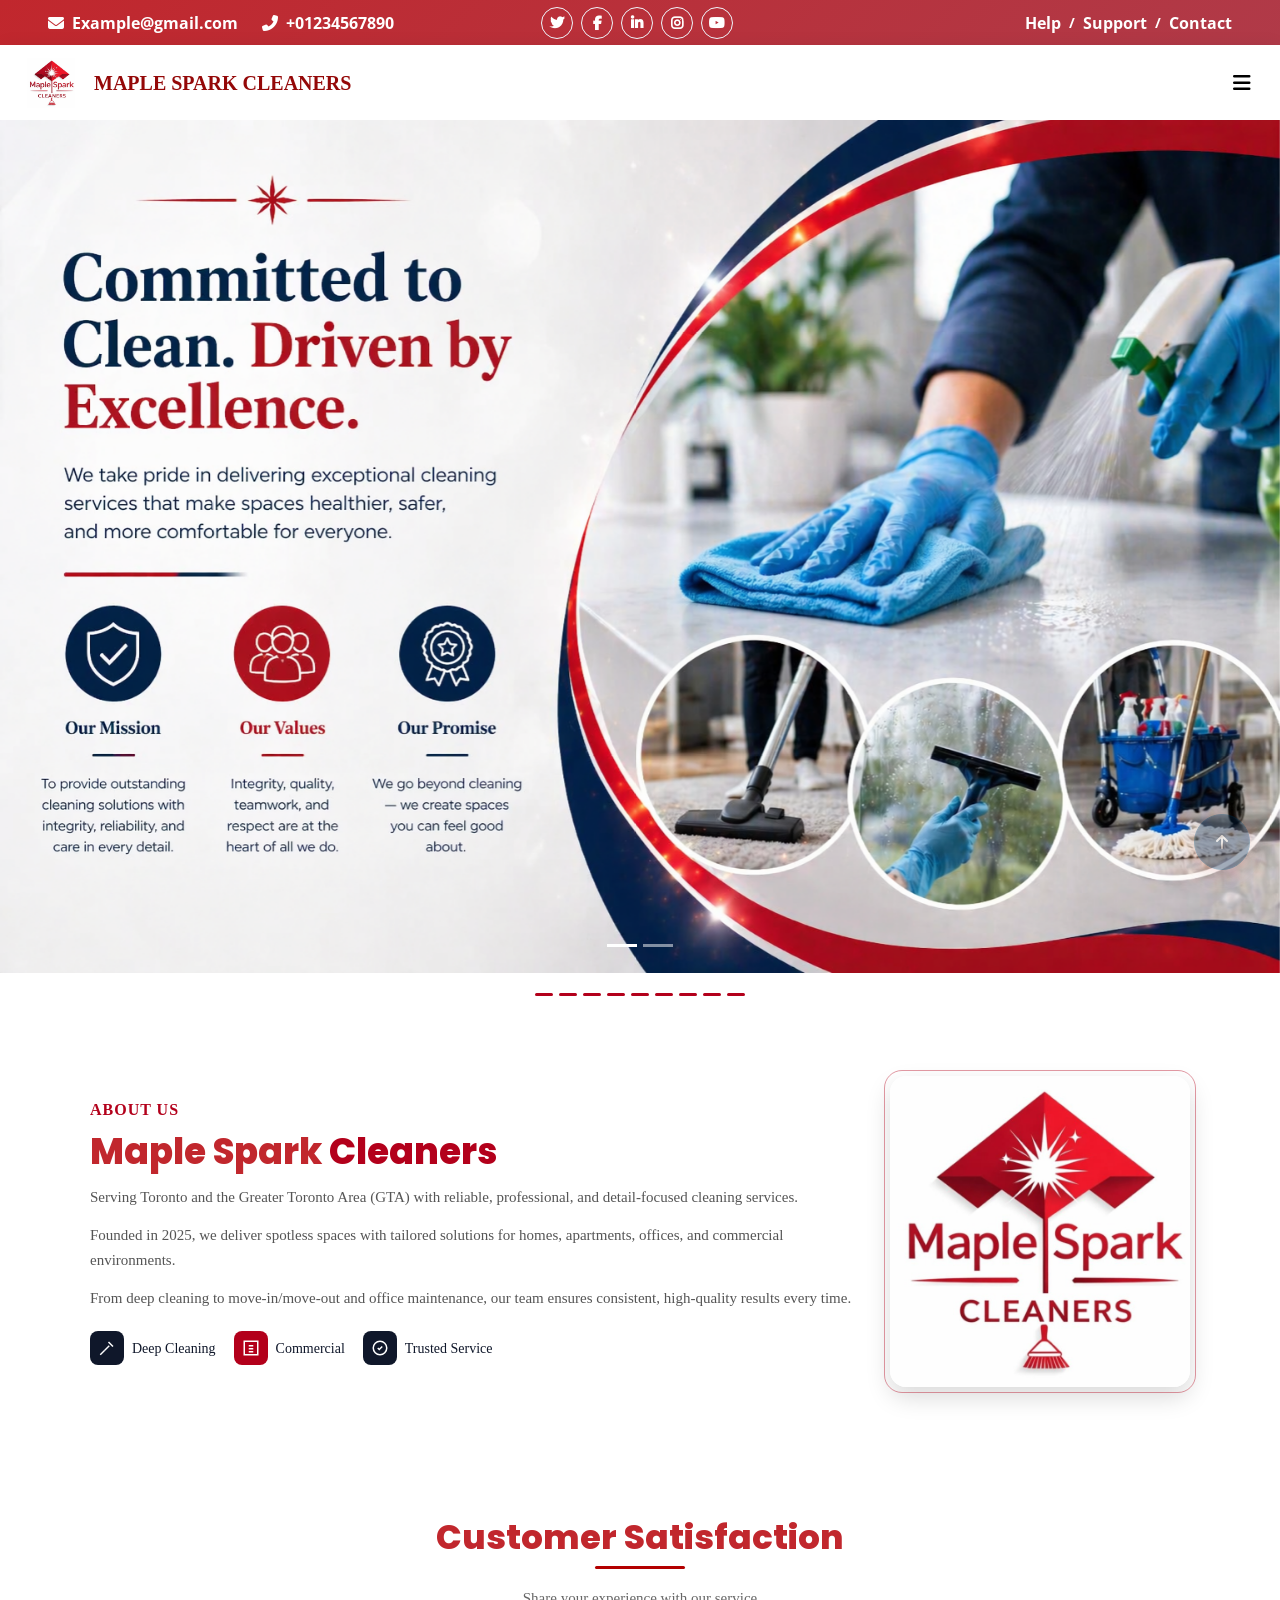
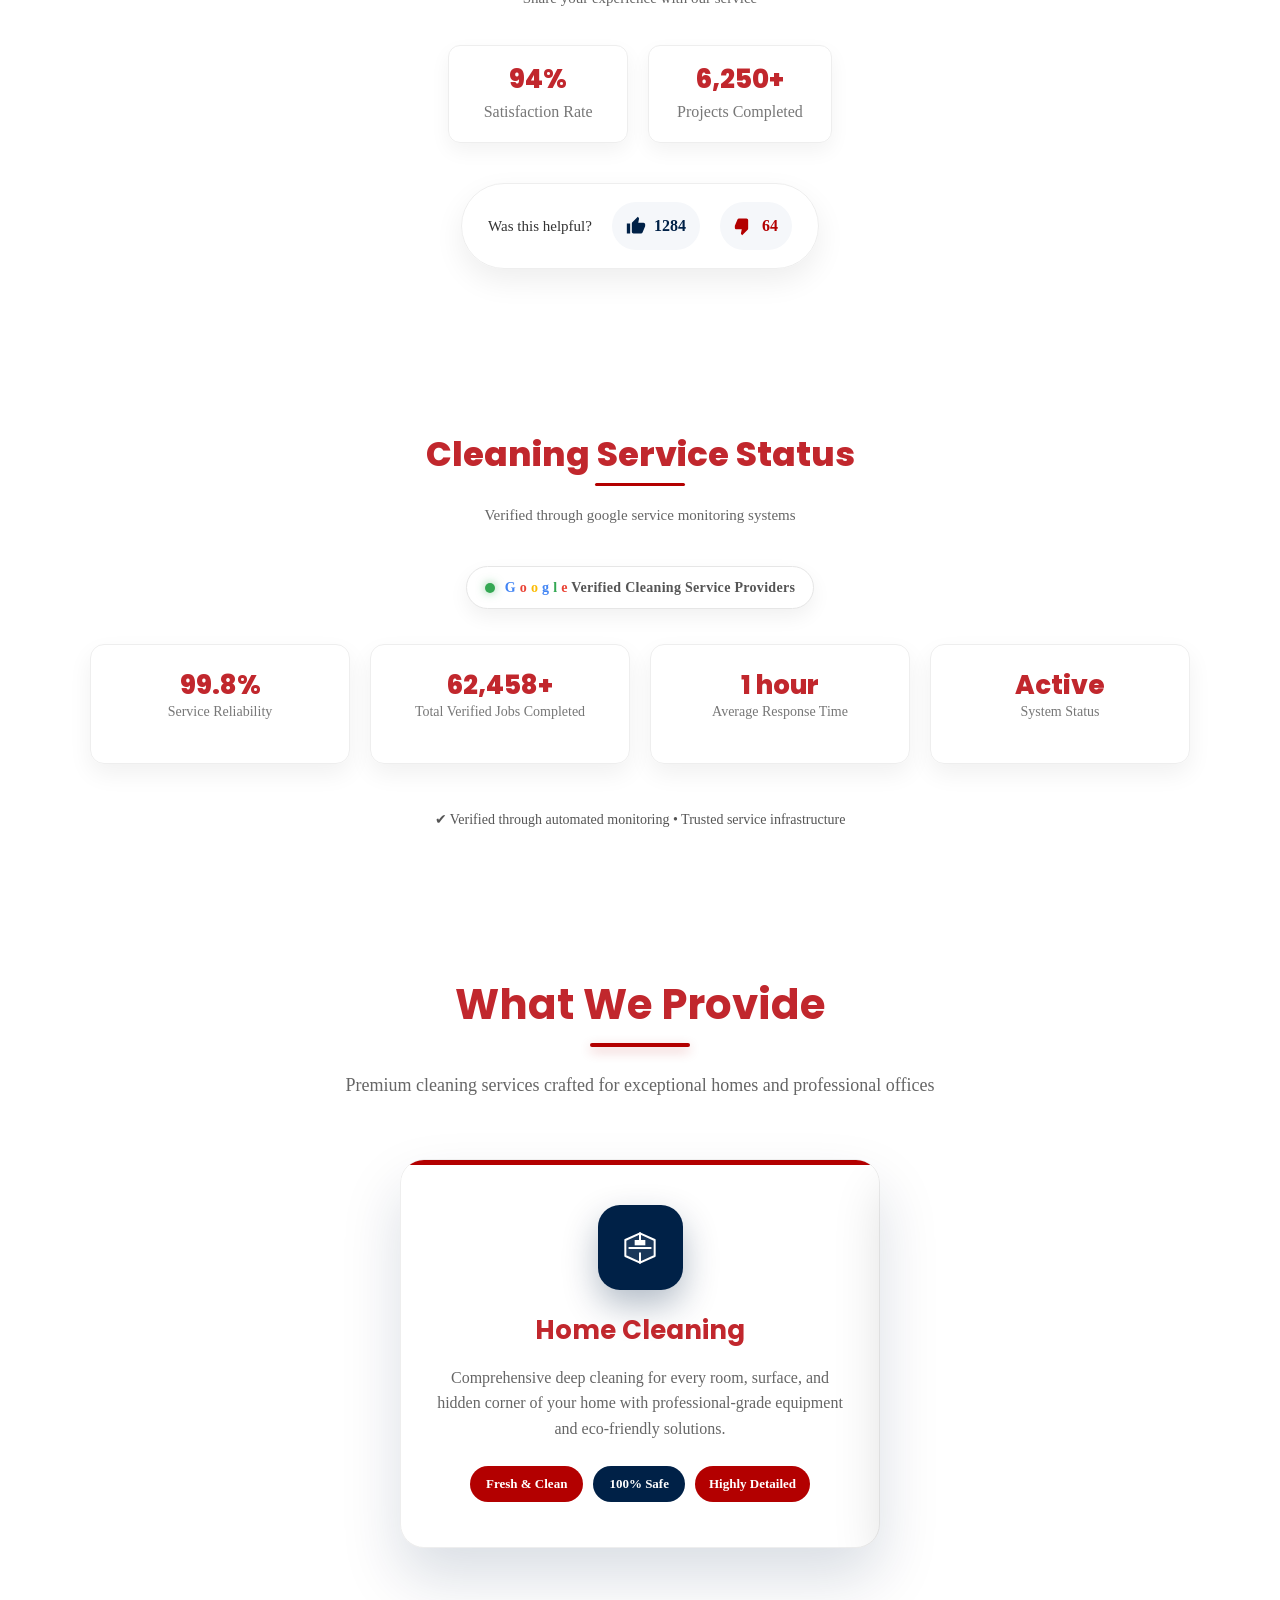
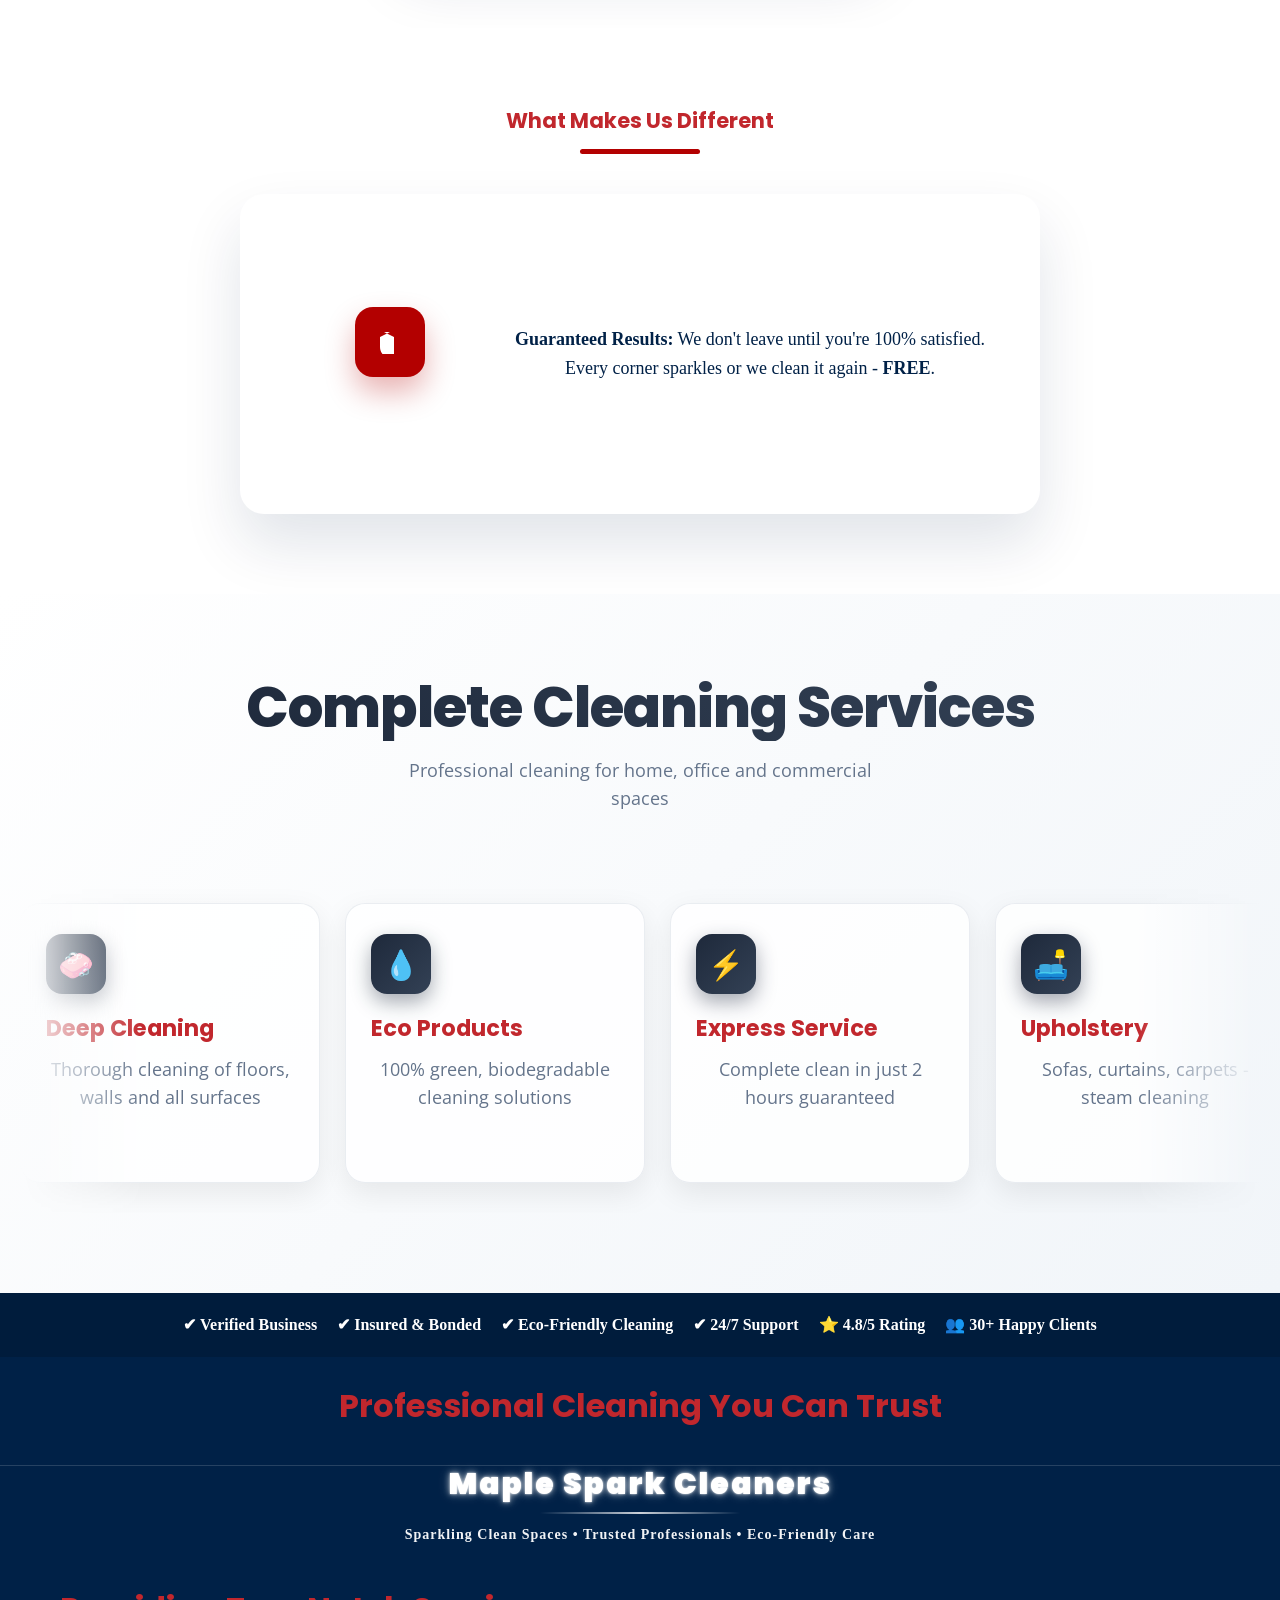
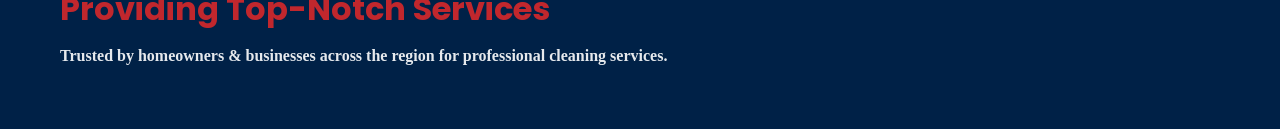
==== commit 248af092: "Update about.html" ====
--- a/about.html
+++ b/about.html
@@ -934,7 +934,7 @@
 <div style="width:100%; padding:80px 30px; background:#ffffff; font-family:'Times New Roman', serif; text-align:center;">
 
     <!-- Title -->
-    <h2 style="font-size:44px; color:#002147; font-weight:700; margin-bottom:16px;">
+    <h2 style="font-size:21px; color:#002147; font-weight:700; margin-bottom:16px;">
         What Makes Us Different
     </h2>
     <div style="width:120px; height:5px; background:#b30000; margin:0 auto 40px auto; border-radius:3px;"></div>
@@ -947,7 +947,7 @@
             <div style="width:70px; height:70px; margin:0 auto 25px; background:#b30000; border-radius:18px; display:flex; align-items:center; justify-content:center; box-shadow:0 15px 30px rgba(179,0,0,0.3);">
                 <svg viewBox="0 0 24 24" style="width:24px; height:24px; fill:white;"><path d="M12 2L2 7v10c0 5.55 3.84 9.74 9 11a9.96 9.96 0 0 0 5-1.26V7l-10-5z"/></svg>
             </div>
-            <p style="color:#002147; font-size:24px; font-weight:500; line-height:1.6; max-width:500px; margin:0;">
+            <p style="color:#002147; font-size:18px; font-weight:500; line-height:1.6; max-width:500px; margin:0;">
                 <strong>Guaranteed Results:</strong> We don't leave until you're 100% satisfied. Every corner sparkles or we clean it again - <strong>FREE</strong>.
             </p>
         </div>
@@ -957,7 +957,7 @@
             <div style="width:70px; height:70px; margin:0 auto 25px; background:#002147; border-radius:18px; display:flex; align-items:center; justify-content:center; box-shadow:0 15px 30px rgba(0,33,71,0.3);">
                 <svg viewBox="0 0 24 24" style="width:24px; height:24px; fill:white;"><rect x="4" y="4" width="16" height="16" rx="2"/></svg>
             </div>
-            <p style="color:#002147; font-size:24px; font-weight:500; line-height:1.6; max-width:500px; margin:0;">
+            <p style="color:#002147; font-size:18px; font-weight:500; line-height:1.6; max-width:500px; margin:0;">
                 <strong>Commercial Grade Equipment:</strong> Industrial steam cleaners, HEPA vacuums, and eco-disinfectants used in hospitals - your home deserves the best.
             </p>
         </div>
@@ -967,7 +967,7 @@
             <div style="width:70px; height:70px; margin:0 auto 25px; background:#b30000; border-radius:18px; display:flex; align-items:center; justify-content:center; box-shadow:0 15px 30px rgba(179,0,0,0.3);">
                 <svg viewBox="0 0 24 24" style="width:24px; height:24px; fill:white;"><circle cx="12" cy="12" r="10"/></svg>
             </div>
-            <p style="color:#002147; font-size:24px; font-weight:500; line-height:1.6; max-width:500px; margin:0;">
+            <p style="color:#002147; font-size:18px; font-weight:500; line-height:1.6; max-width:500px; margin:0;">
                 <strong>Trained Specialists:</strong> Every cleaner completes 40+ hours certification. We specialize in deep cleaning others can't handle.
             </p>
         </div>
@@ -977,7 +977,7 @@
             <div style="width:70px; height:70px; margin:0 auto 25px; background:#002147; border-radius:18px; display:flex; align-items:center; justify-content:center; box-shadow:0 15px 30px rgba(0,33,71,0.3);">
                 <svg viewBox="0 0 24 24" style="width:24px; height:24px; fill:white;"><path d="M21 2l-8 9h4v11h2V11h4zM11 2L3 9v12h8V9H5.83l5.17-7z"/></svg>
             </div>
-            <p style="color:#002147; font-size:24px; font-weight:500; line-height:1.6; max-width:500px; margin:0;">
+            <p style="color:#002147; font-size:18px; font-weight:500; line-height:1.6; max-width:500px; margin:0;">
                 <strong>24/7 Emergency Service:</strong> Floods, pet accidents, last-minute move-outs - we respond within 2 hours, any time, day or night.
             </p>
         </div>
@@ -987,7 +987,7 @@
             <div style="width:70px; height:70px; margin:0 auto 25px; background:#b30000; border-radius:18px; display:flex; align-items:center; justify-content:center; box-shadow:0 15px 30px rgba(179,0,0,0.3);">
                 <svg viewBox="0 0 24 24" style="width:24px; height:24px; fill:white;"><path d="M12 2C6.48 2 2 6.48 2 12s4.48 10 10 10 10-4.48 10-10S17.52 2 12 2zm-2 15l-5-5 1.41-1.41L10 14.17l7.59-7.59L19 8l-9 9z"/></svg>
             </div>
-            <p style="color:#002147; font-size:24px; font-weight:500; line-height:1.6; max-width:500px; margin:0;">
+            <p style="color:#002147; font-size:18px; font-weight:500; line-height:1.6; max-width:500px; margin:0;">
                 <strong>100% Satisfaction Guarantee:</strong> Not thrilled? We return and make it perfect at no extra cost. Your happiness is non-negotiable.
             </p>
         </div>
@@ -997,7 +997,7 @@
             <div style="width:70px; height:70px; margin:0 auto 25px; background:#002147; border-radius:18px; display:flex; align-items:center; justify-content:center; box-shadow:0 15px 30px rgba(0,33,71,0.3);">
                 <svg viewBox="0 0 24 24" style="width:24px; height:24px; fill:white;"><path d="M19 3H5c-1.1 0-2 .9-2 2v14c0 1.1.9 2 2 2h14c1.1 0 2-.9 2-2V5c0-1.1-.9-2-2-2zm0 16H5V5h14v14z"/></svg>
             </div>
-            <p style="color:#002147; font-size:24px; font-weight:500; line-height:1.6; max-width:500px; margin:0;">
+            <p style="color:#002147; font-size:18px; font-weight:500; line-height:1.6; max-width:500px; margin:0;">
                 <strong>Background Checked Team:</strong> Every cleaner passes rigorous screening, bonded & insured. Your safety and security first.
             </p>
         </div>
@@ -1007,7 +1007,7 @@
             <div style="width:70px; height:70px; margin:0 auto 25px; background:#b30000; border-radius:18px; display:flex; align-items:center; justify-content:center; box-shadow:0 15px 30px rgba(179,0,0,0.3);">
                 <svg viewBox="0 0 24 24" style="width:24px; height:24px; fill:white;"><path d="M12 2C6.48 2 2 6.48 2 12s4.48 10 10 10 10-4.48 10-10S17.52 2 12 2zm0 18c-4.41 0-8-3.59-8-8s3.59-8 8-8 8 3.59 8 8-3.59 8-8 8zm3.88-11.71L10 14.17l-2.88-2.88a.996.996 0 1 0-1.41 1.41l3.59 3.59c.39.39 1.02.39 1.41 0l7.48-7.48a.996.996 0 1 0-1.41-1.41z"/></svg>
             </div>
-            <p style="color:#002147; font-size:24px; font-weight:500; line-height:1.6; max-width:500px; margin:0;">
+            <p style="color:#002147; font-size:18px; font-weight:500; line-height:1.6; max-width:500px; margin:0;">
                 <strong>Proven Results:</strong> 98% of customers rebook. Join 5,000+ homes and offices that trust us monthly.
             </p>
         </div>
@@ -1017,7 +1017,7 @@
             <div style="width:70px; height:70px; margin:0 auto 25px; background:#002147; border-radius:18px; display:flex; align-items:center; justify-content:center; box-shadow:0 15px 30px rgba(0,33,71,0.3);">
                 <svg viewBox="0 0 24 24" style="width:24px; height:24px; fill:white;"><path d="M20 4H4c-1.1 0-1.99.9-1.99 2L2 18c0 1.1.9 2 2 2h16c1.1 0 2-.9 2-2V6c0-1.1-.9-2-2-2zm0 14H4V8l8 5 8-5v10zm-8-7L4 6h16l-8 5z"/></svg>
             </div>
-            <p style="color:#002147; font-size:24px; font-weight:500; line-height:1.6; max-width:500px; margin:0;">
+            <p style="color:#002147; font-size:18px; font-weight:500; line-height:1.6; max-width:500px; margin:0;">
                 <strong>Custom Cleaning Plans:</strong> Weekly, bi-weekly, monthly, or one-time. Perfect schedule for your home or office needs.
             </p>
         </div>
@@ -1027,7 +1027,7 @@
             <div style="width:70px; height:70px; margin:0 auto 25px; background:#b30000; border-radius:18px; display:flex; align-items:center; justify-content:center; box-shadow:0 15px 30px rgba(179,0,0,0.3);">
                 <svg viewBox="0 0 24 24" style="width:24px; height:24px; fill:white;"><path d="M12 22c1.1 0 2-.9 2-2h-4c0 1.1.89 2 2 2zm6-6v-5c0-3.07-1.64-5.64-4.5-6.32V4c0-.83-.67-1.5-1.5-1.5s-1.5.67-1.5 1.5v.68C7.63 5.36 6 7.92 6 11v5l-2 2v1h16v-1l-2-2z"/></svg>
             </div>
-            <p style="color:#002147; font-size:24px; font-weight:500; line-height:1.6; max-width:500px; margin:0;">
+            <p style="color:#002147; font-size:18px; font-weight:500; line-height:1.6; max-width:500px; margin:0;">
                 <strong>Pet-Safe Products:</strong> Non-toxic, hypoallergenic cleaners safe for kids, pets, and allergy sufferers. Breathe easy.
             </p>
         </div>
@@ -1037,7 +1037,7 @@
             <div style="width:70px; height:70px; margin:0 auto 25px; background:#002147; border-radius:18px; display:flex; align-items:center; justify-content:center; box-shadow:0 15px 30px rgba(0,33,71,0.3);">
                 <svg viewBox="0 0 24 24" style="width:24px; height:24px; fill:white;"><path d="M9 4v4c-1.1 0-2-.9-2-2s.9-2 2-2zm8-2H9C6.79 2 5 3.79 5 6s1.79 4 4 4v5h2V4h2v11h2V4h2V2zm0 12v3H5v2c0 1.1.9 2 2 2h14c1.1 0 2-.9 2-2v-3h-2z"/></svg>
             </div>
-            <p style="color:#002147; font-size:24px; font-weight:500; line-height:1.6; max-width:500px; margin:0;">
+            <p style="color:#002147; font-size:18px; font-weight:500; line-height:1.6; max-width:500px; margin:0;">
                 <strong>Price Match Guarantee:</strong> Show us a competitor's quote and we'll beat it by 10%. Premium service, unbeatable value.
             </p>
         </div>
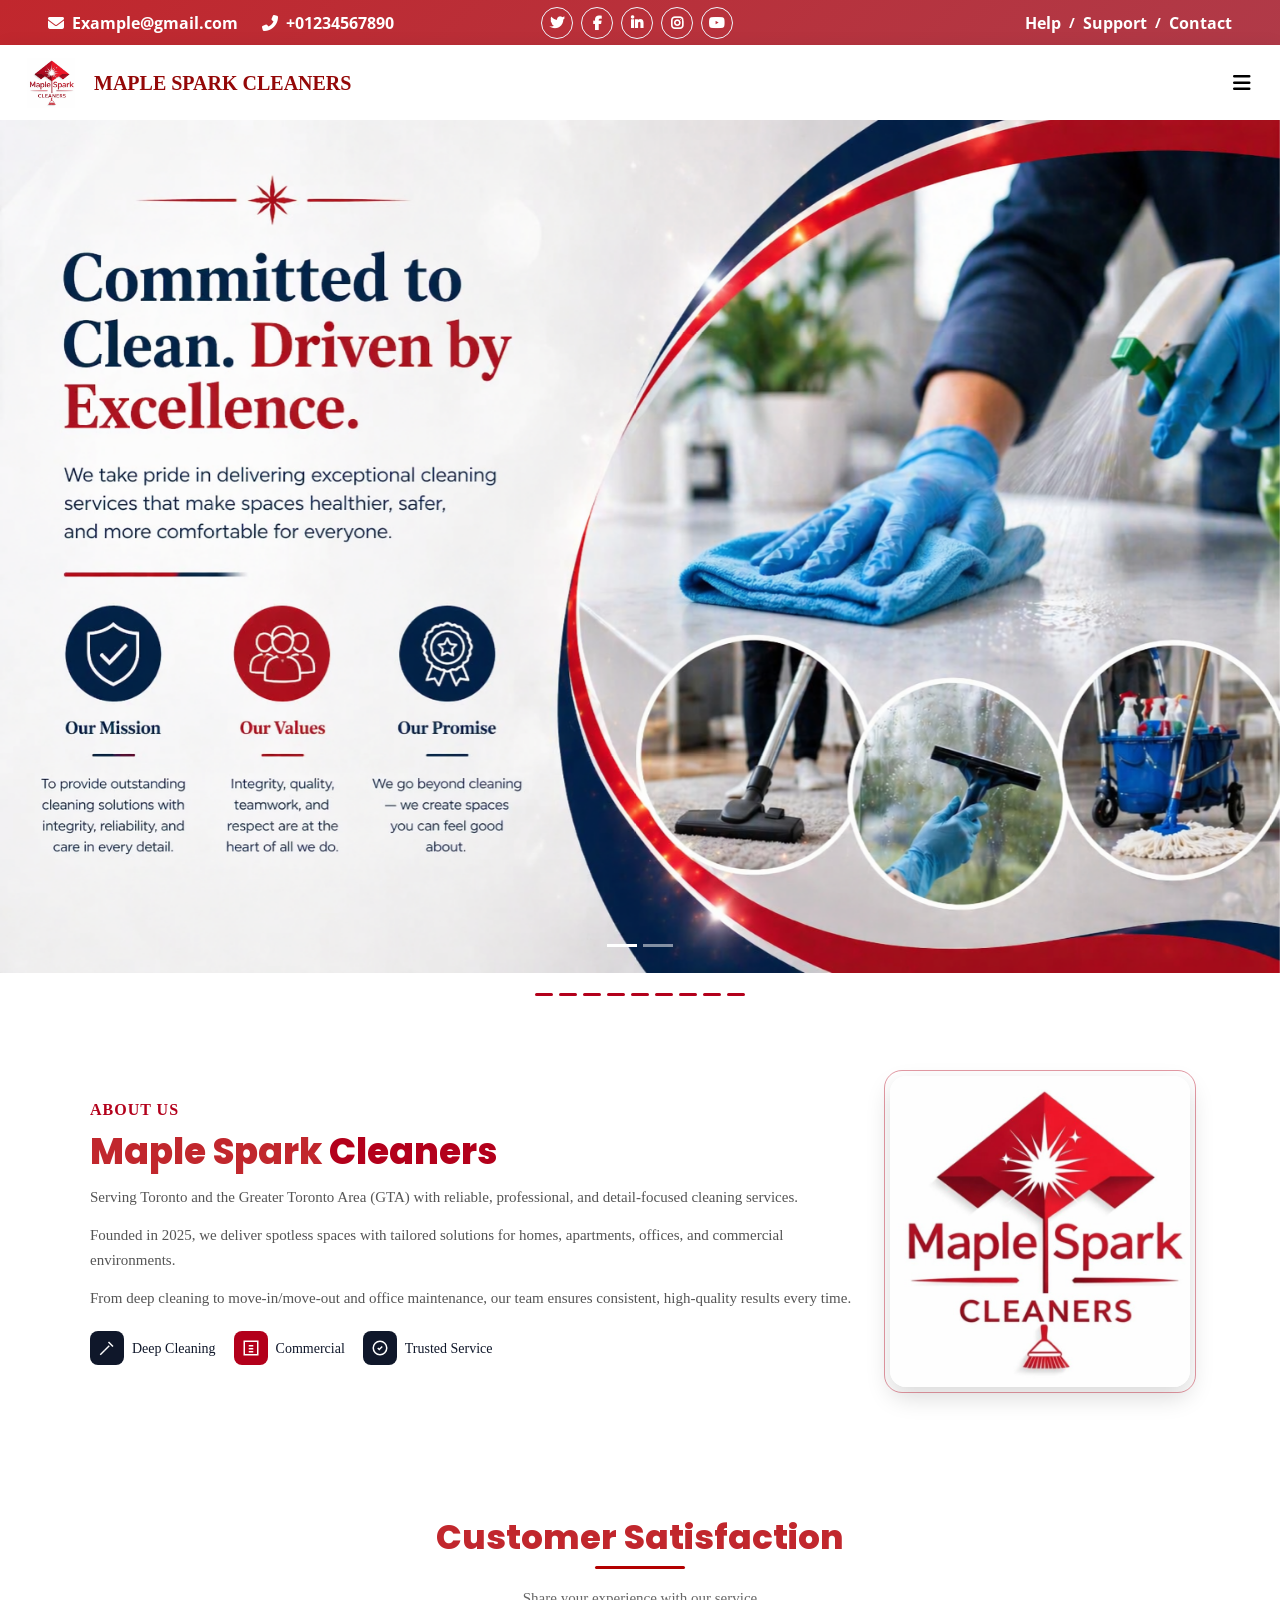
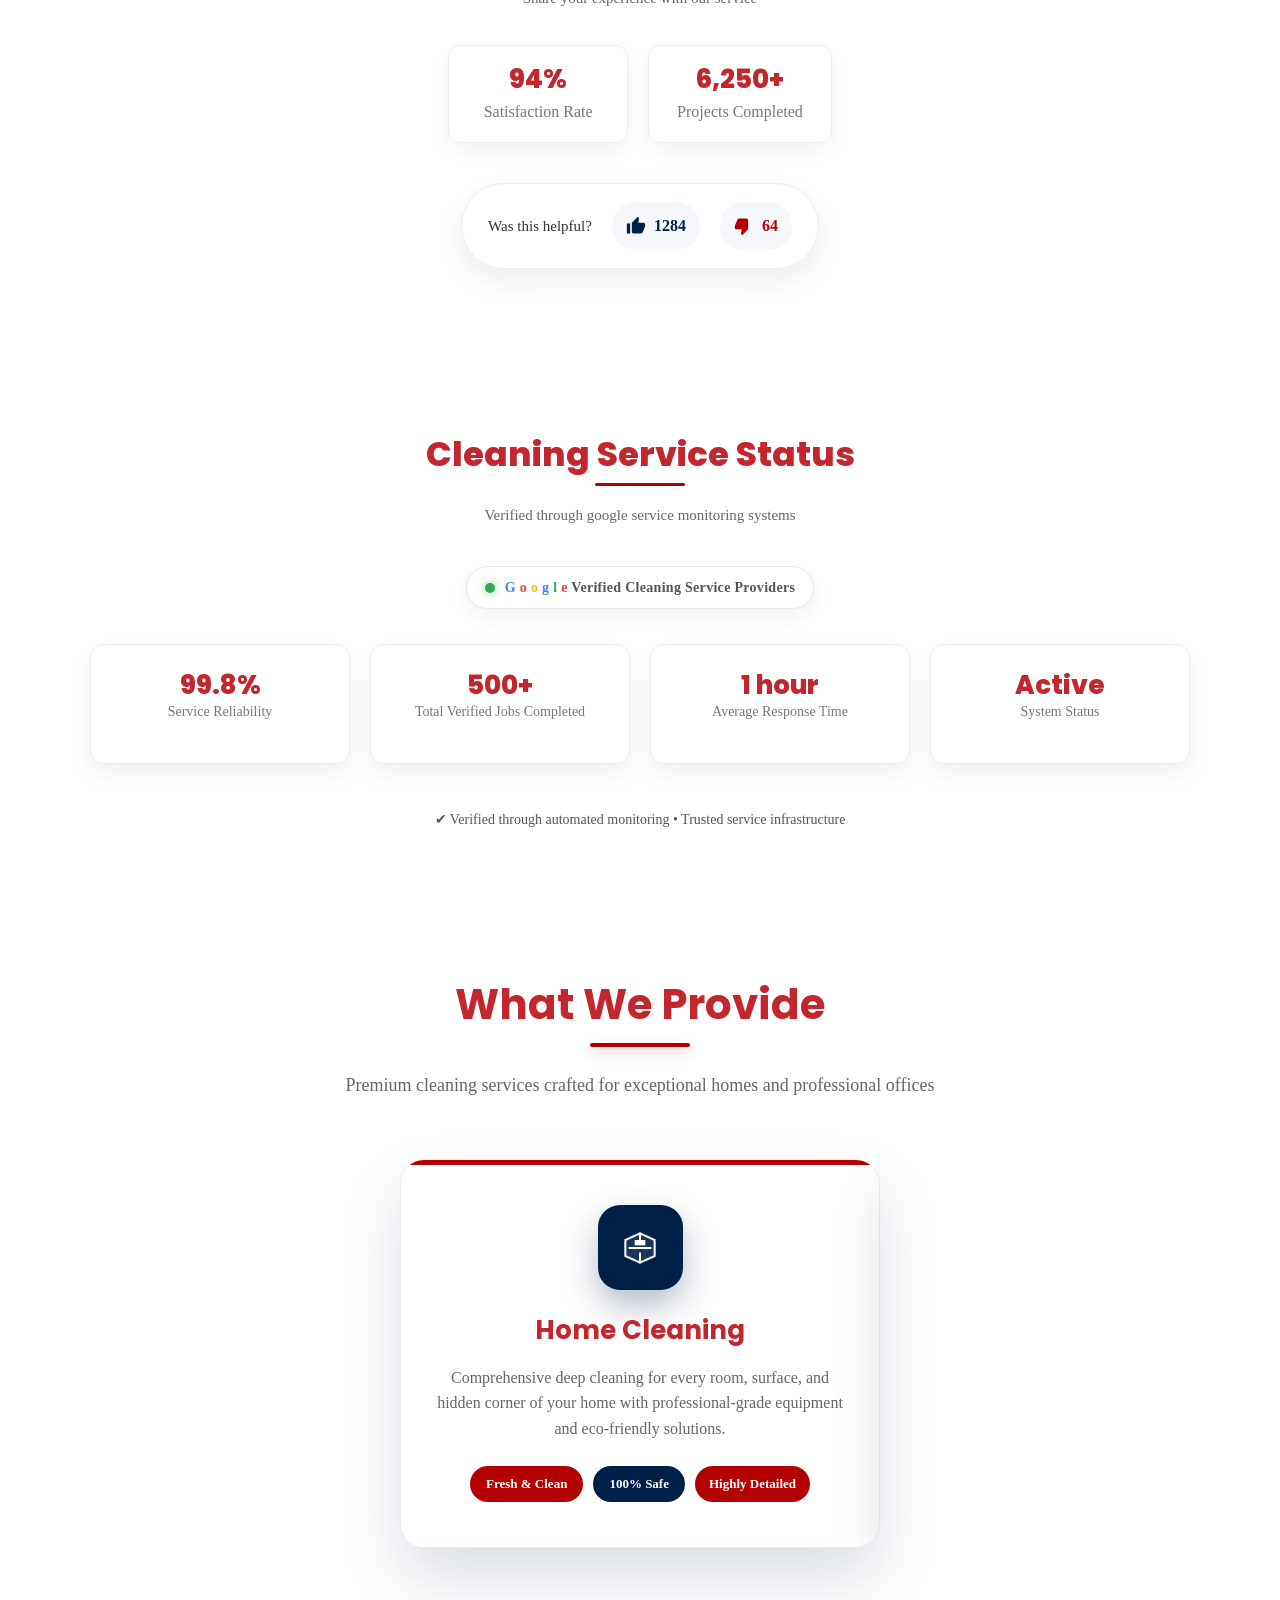
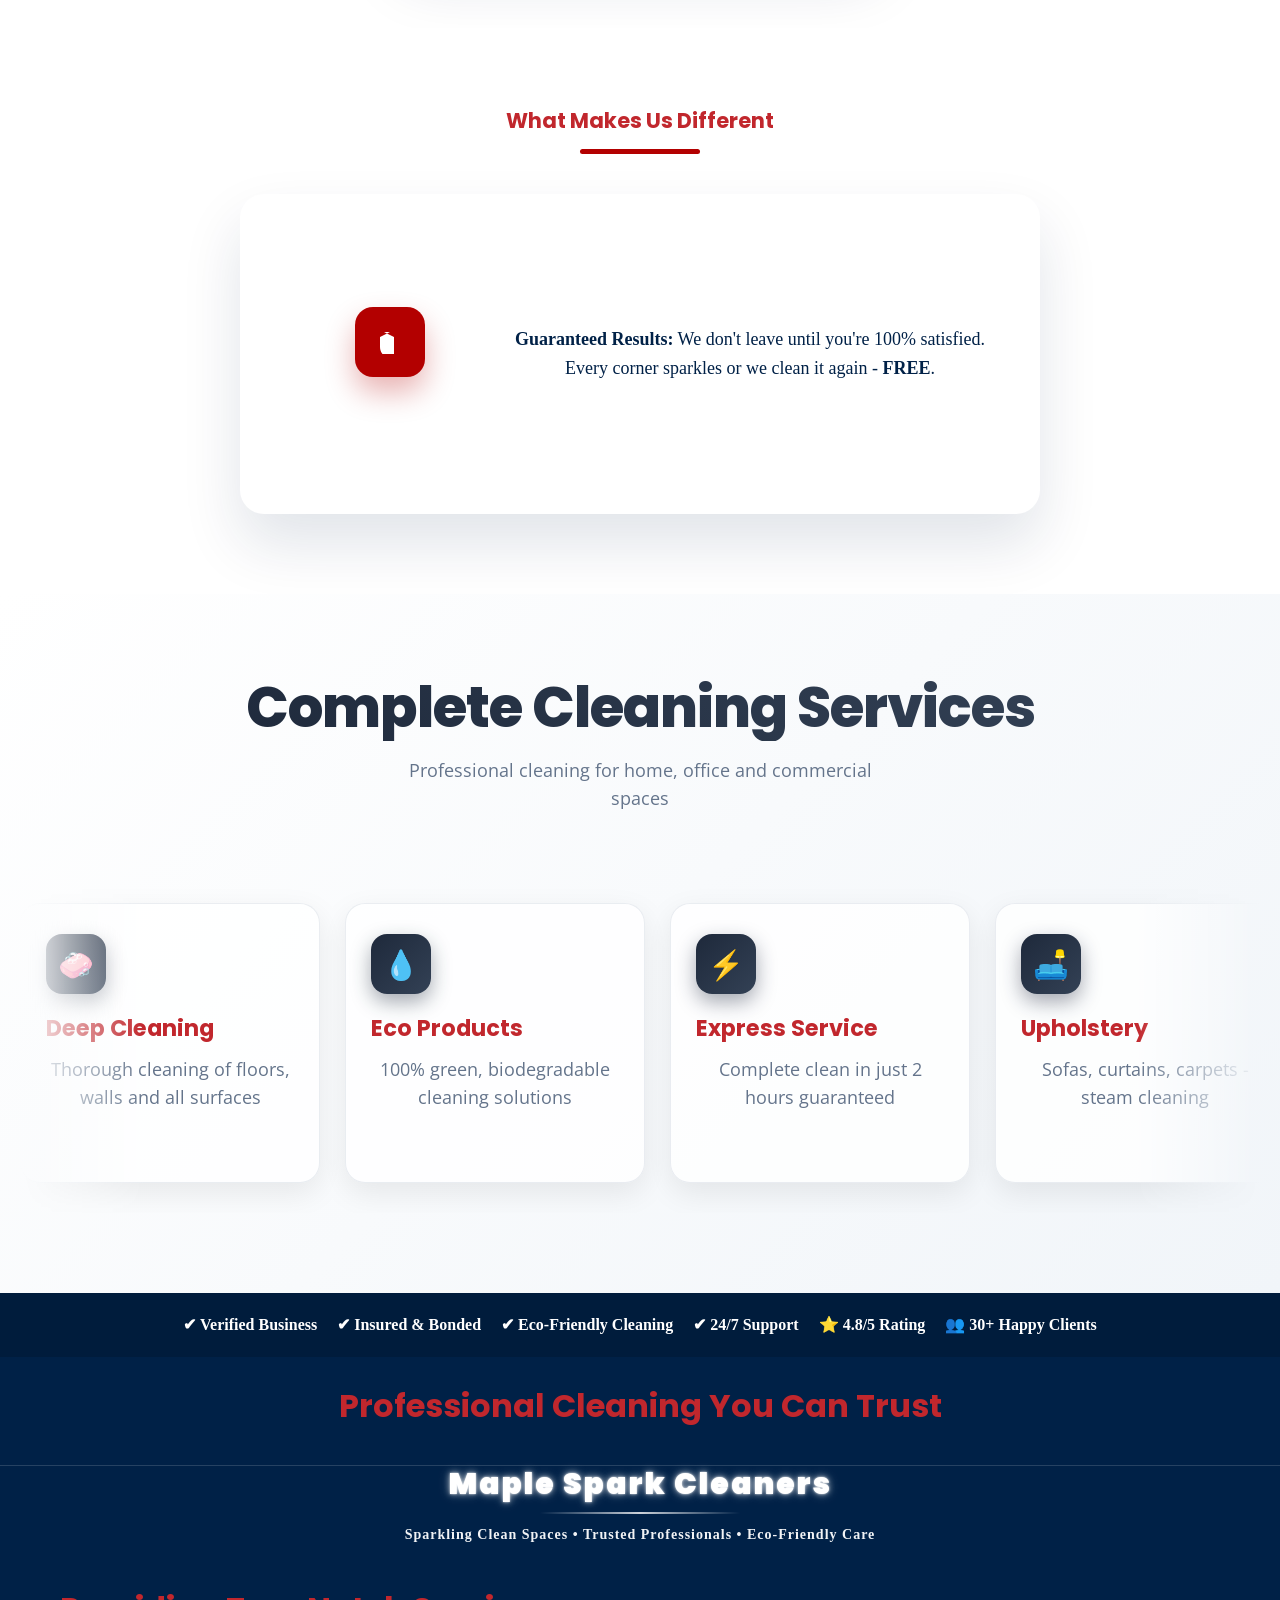
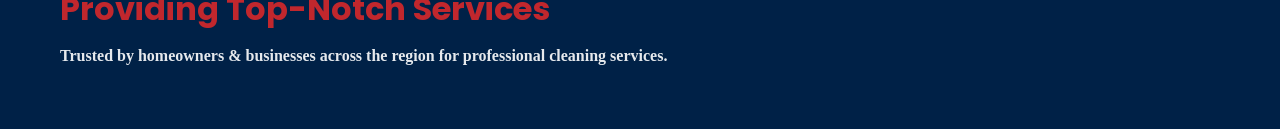
==== commit a0ea4391: "Update about.html" ====
--- a/about.html
+++ b/about.html
@@ -786,7 +786,7 @@
         </div>
 
         <div style="flex:1; min-width:220px; max-width:260px; padding:25px; border-radius:14px; border:1px solid #eee; box-shadow:0 10px 25px rgba(0,0,0,0.06);">
-            <h3 style="color:#002147; font-size:26px; margin:0;">62,458+</h3>
+            <h3 style="color:#002147; font-size:26px; margin:0;">500+</h3>
             <p style="color:#777; font-size:14px;">Total Verified Jobs Completed</p>
         </div>
 
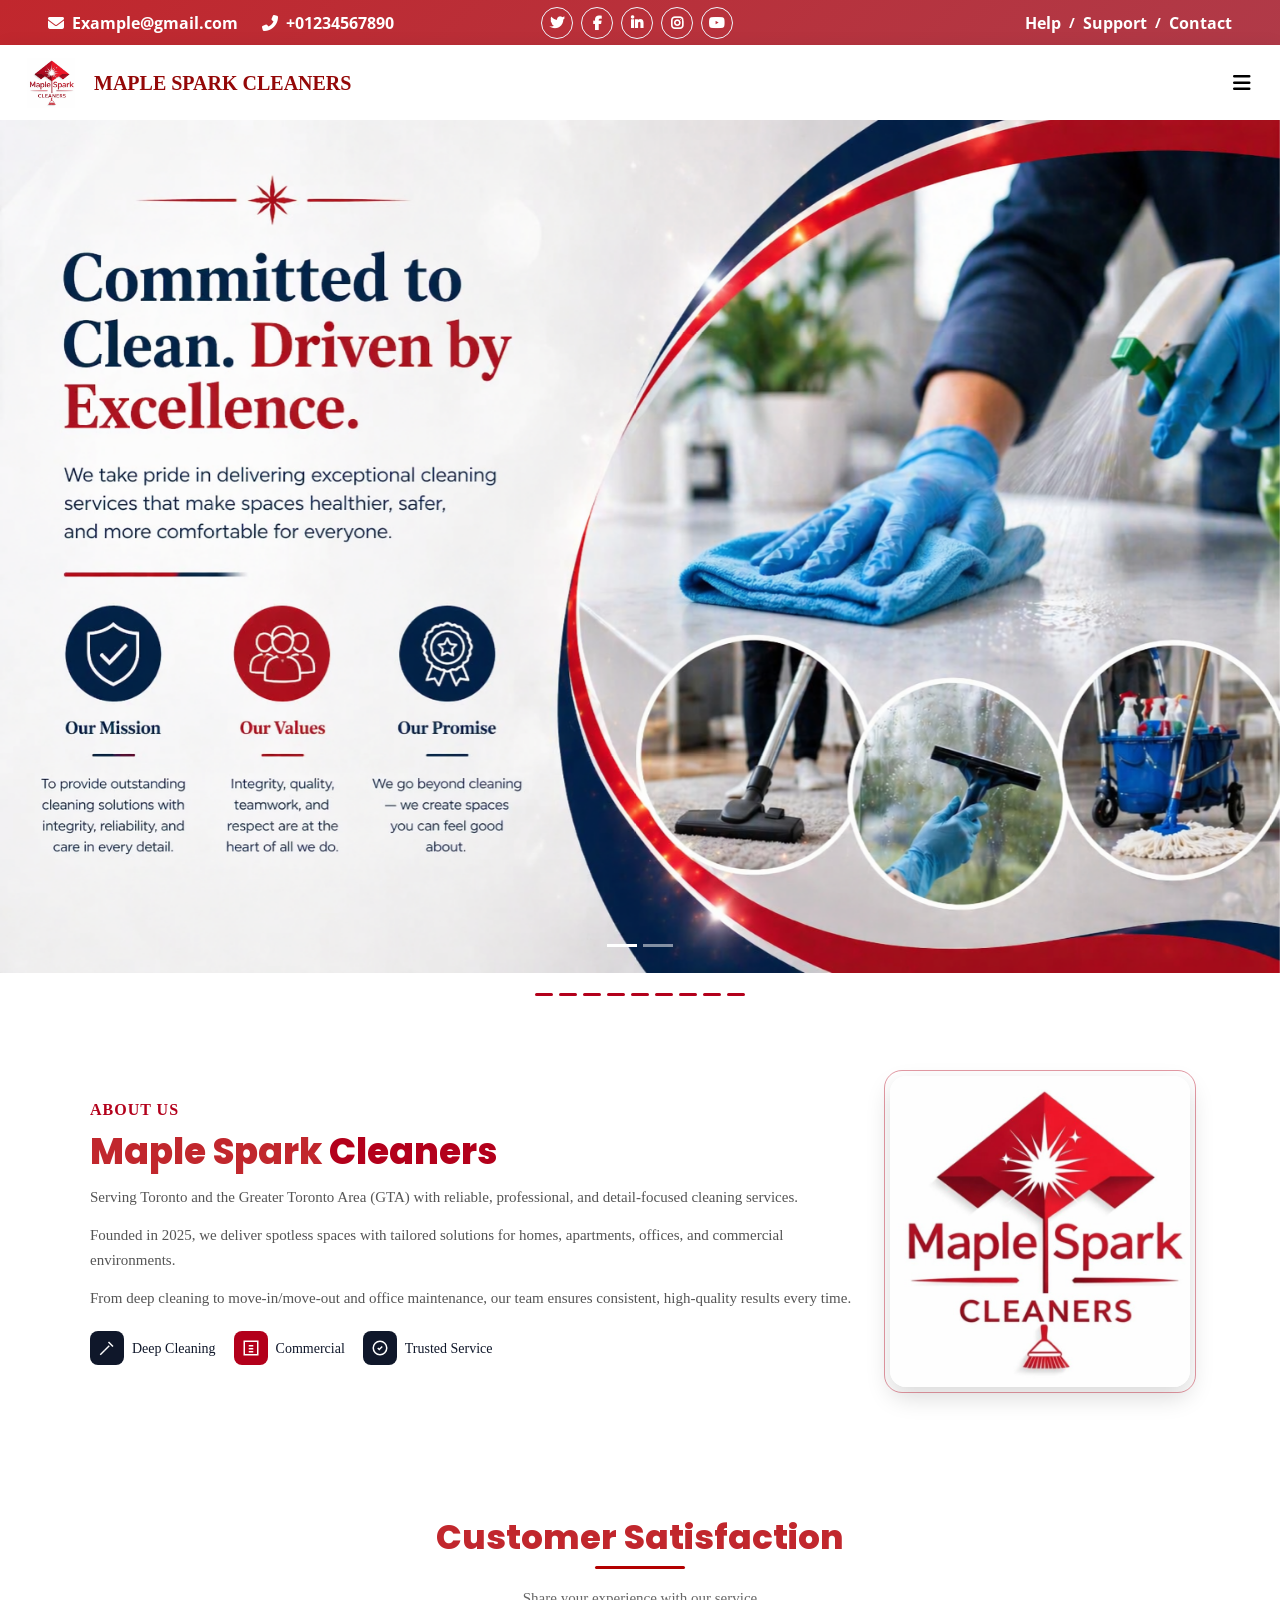
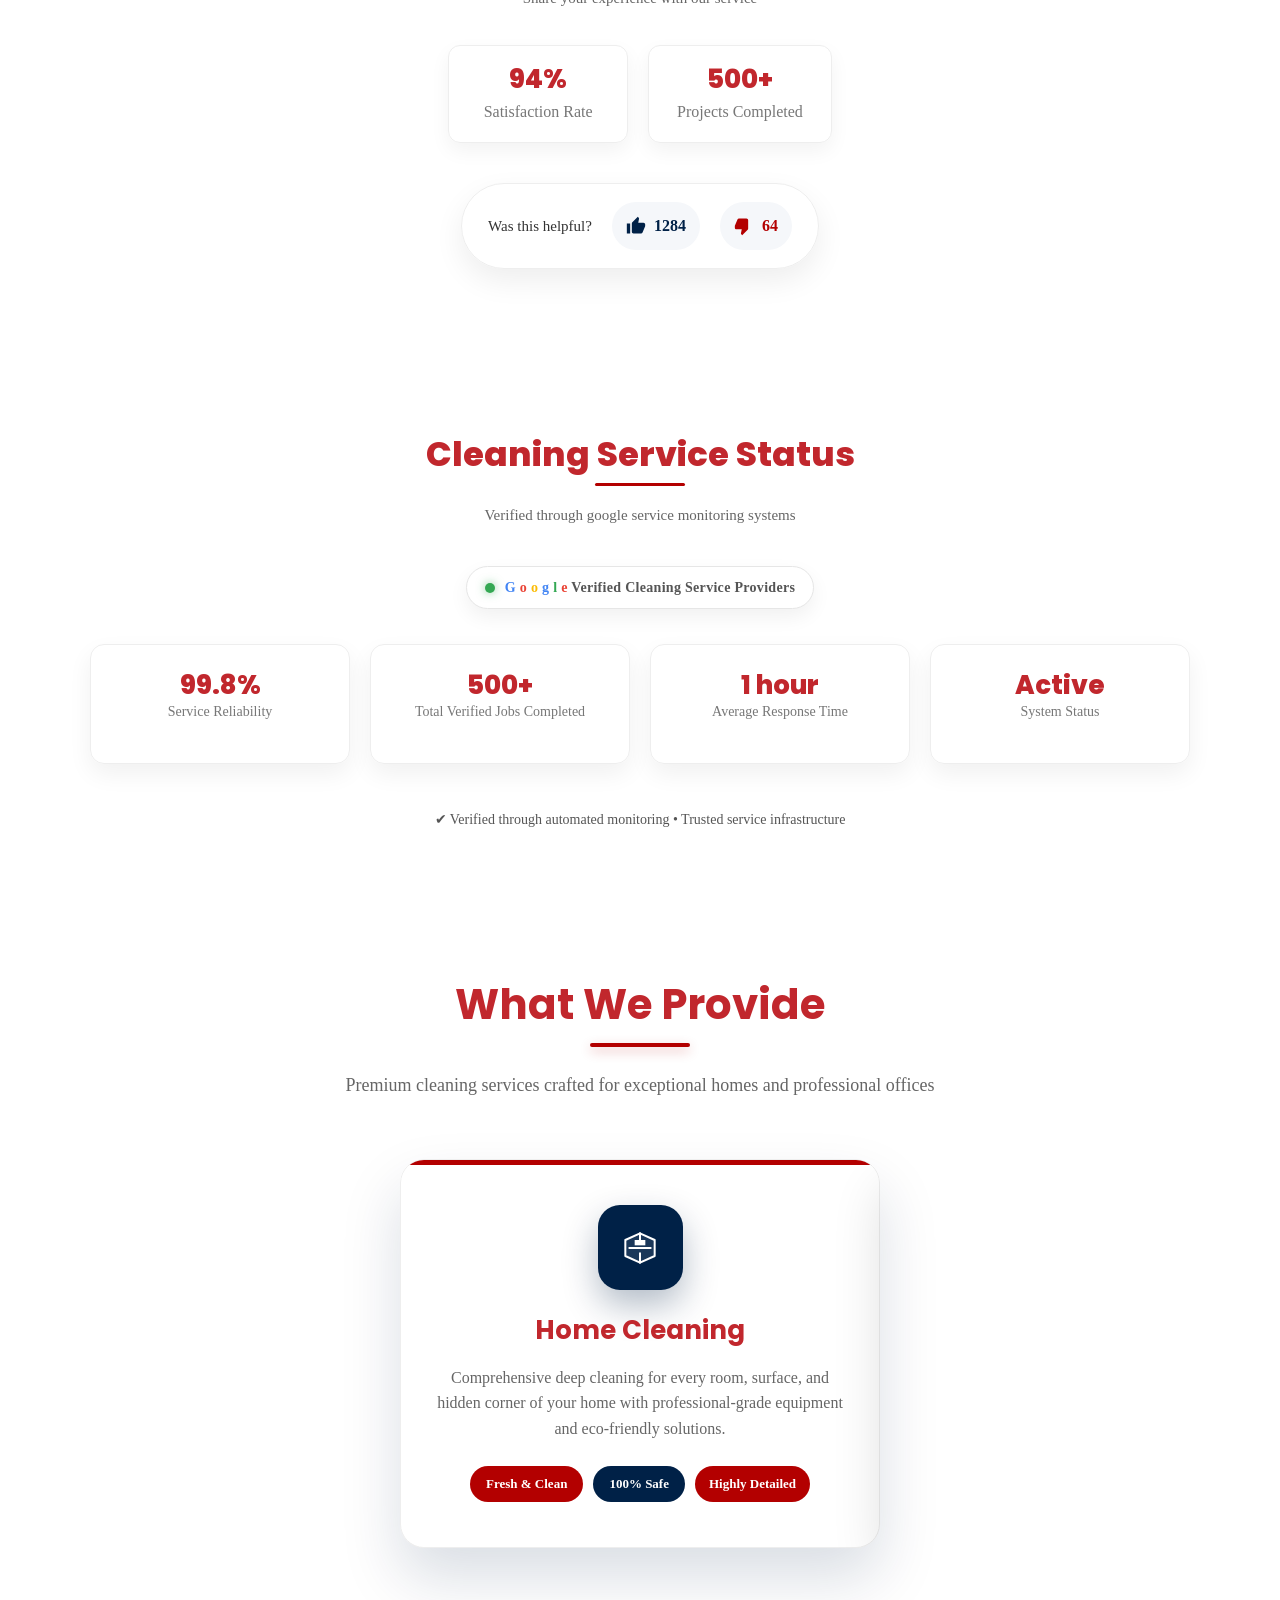
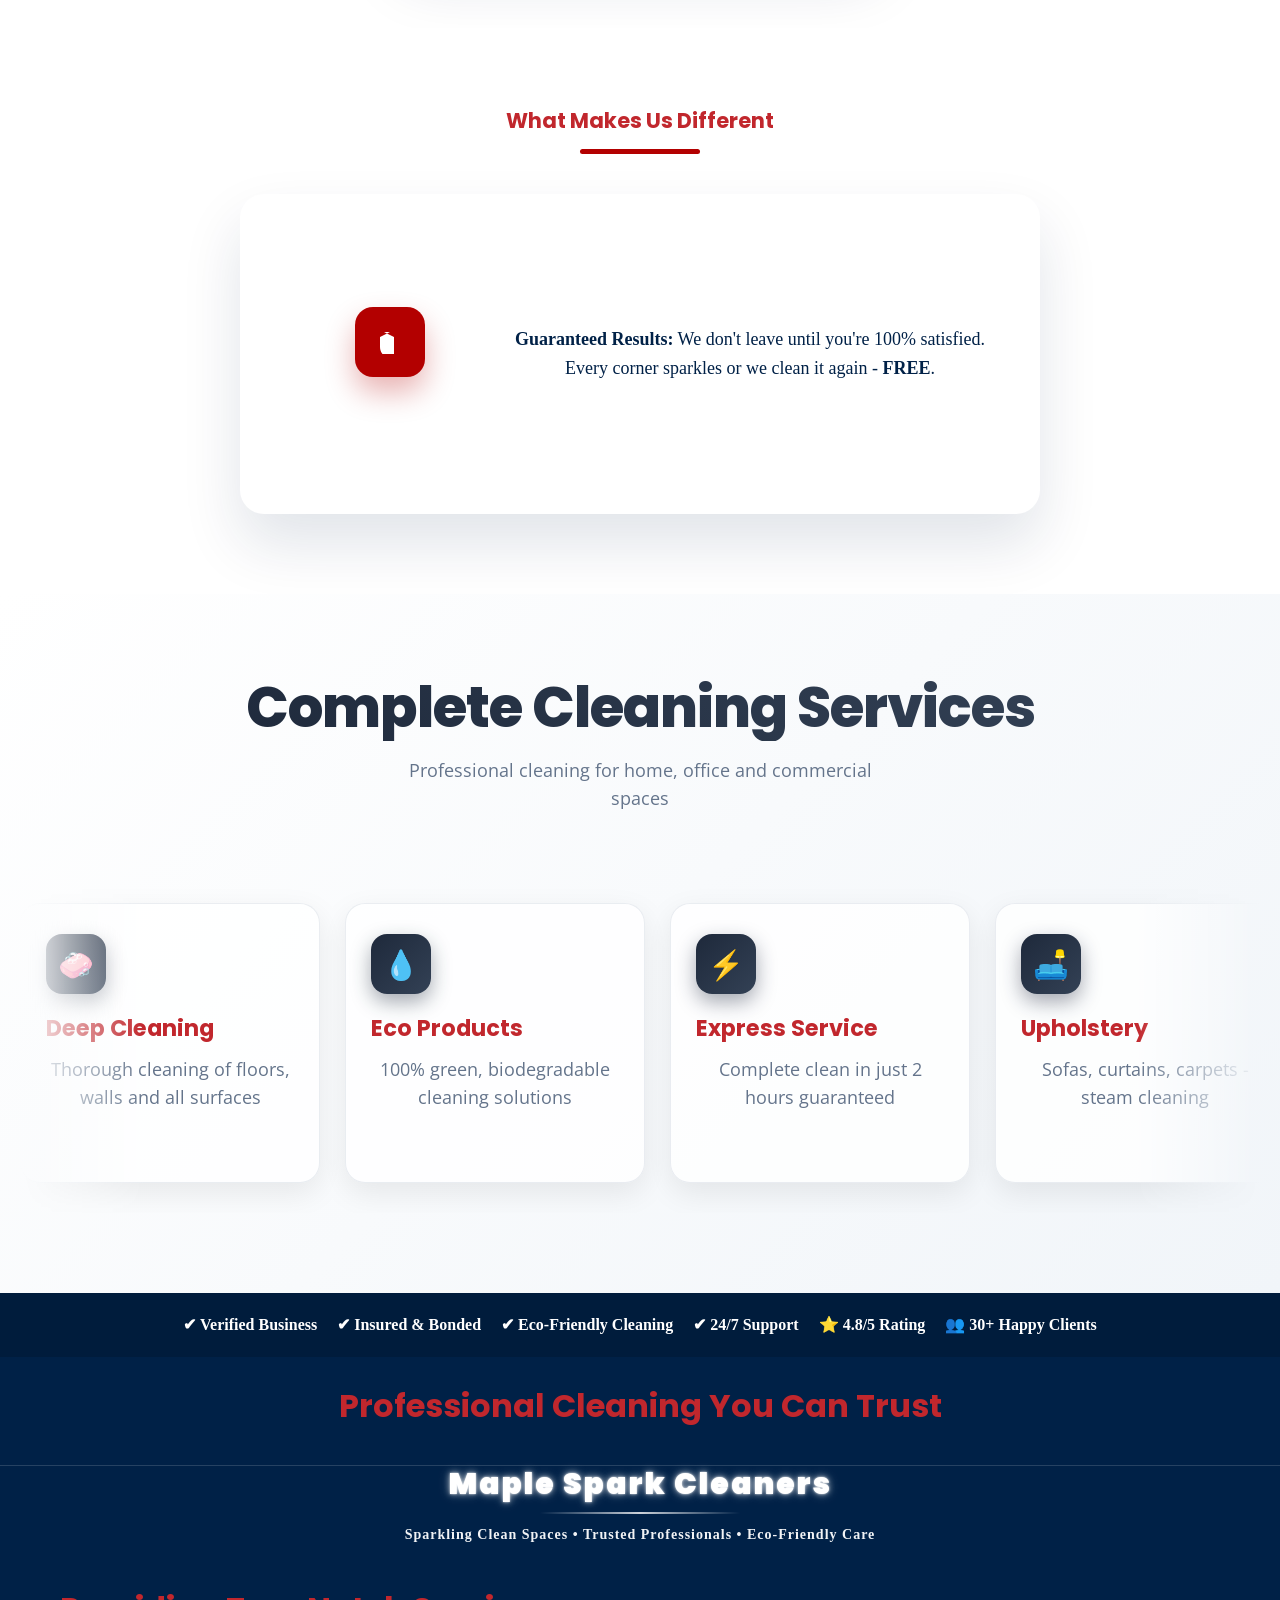
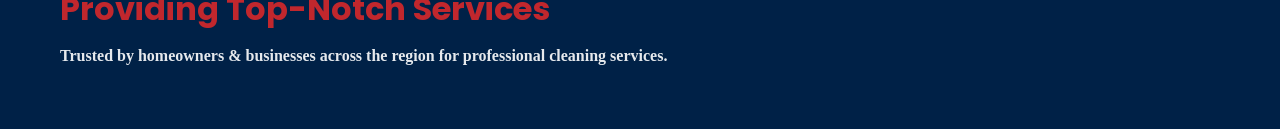
==== commit 01c2639c: "Update about.html" ====
--- a/about.html
+++ b/about.html
@@ -655,7 +655,7 @@
         </div>
 
         <div style="padding:18px 28px; border:1px solid #eee; border-radius:12px; box-shadow:0 8px 20px rgba(0,0,0,0.05); min-width:180px;">
-            <h3 style="color:#002147; margin:0; font-size:26px;">6,250+</h3>
+            <h3 style="color:#002147; margin:0; font-size:26px;">500+</h3>
             <p style="color:#777; margin:5px 0 0;">Projects Completed</p>
         </div>
 
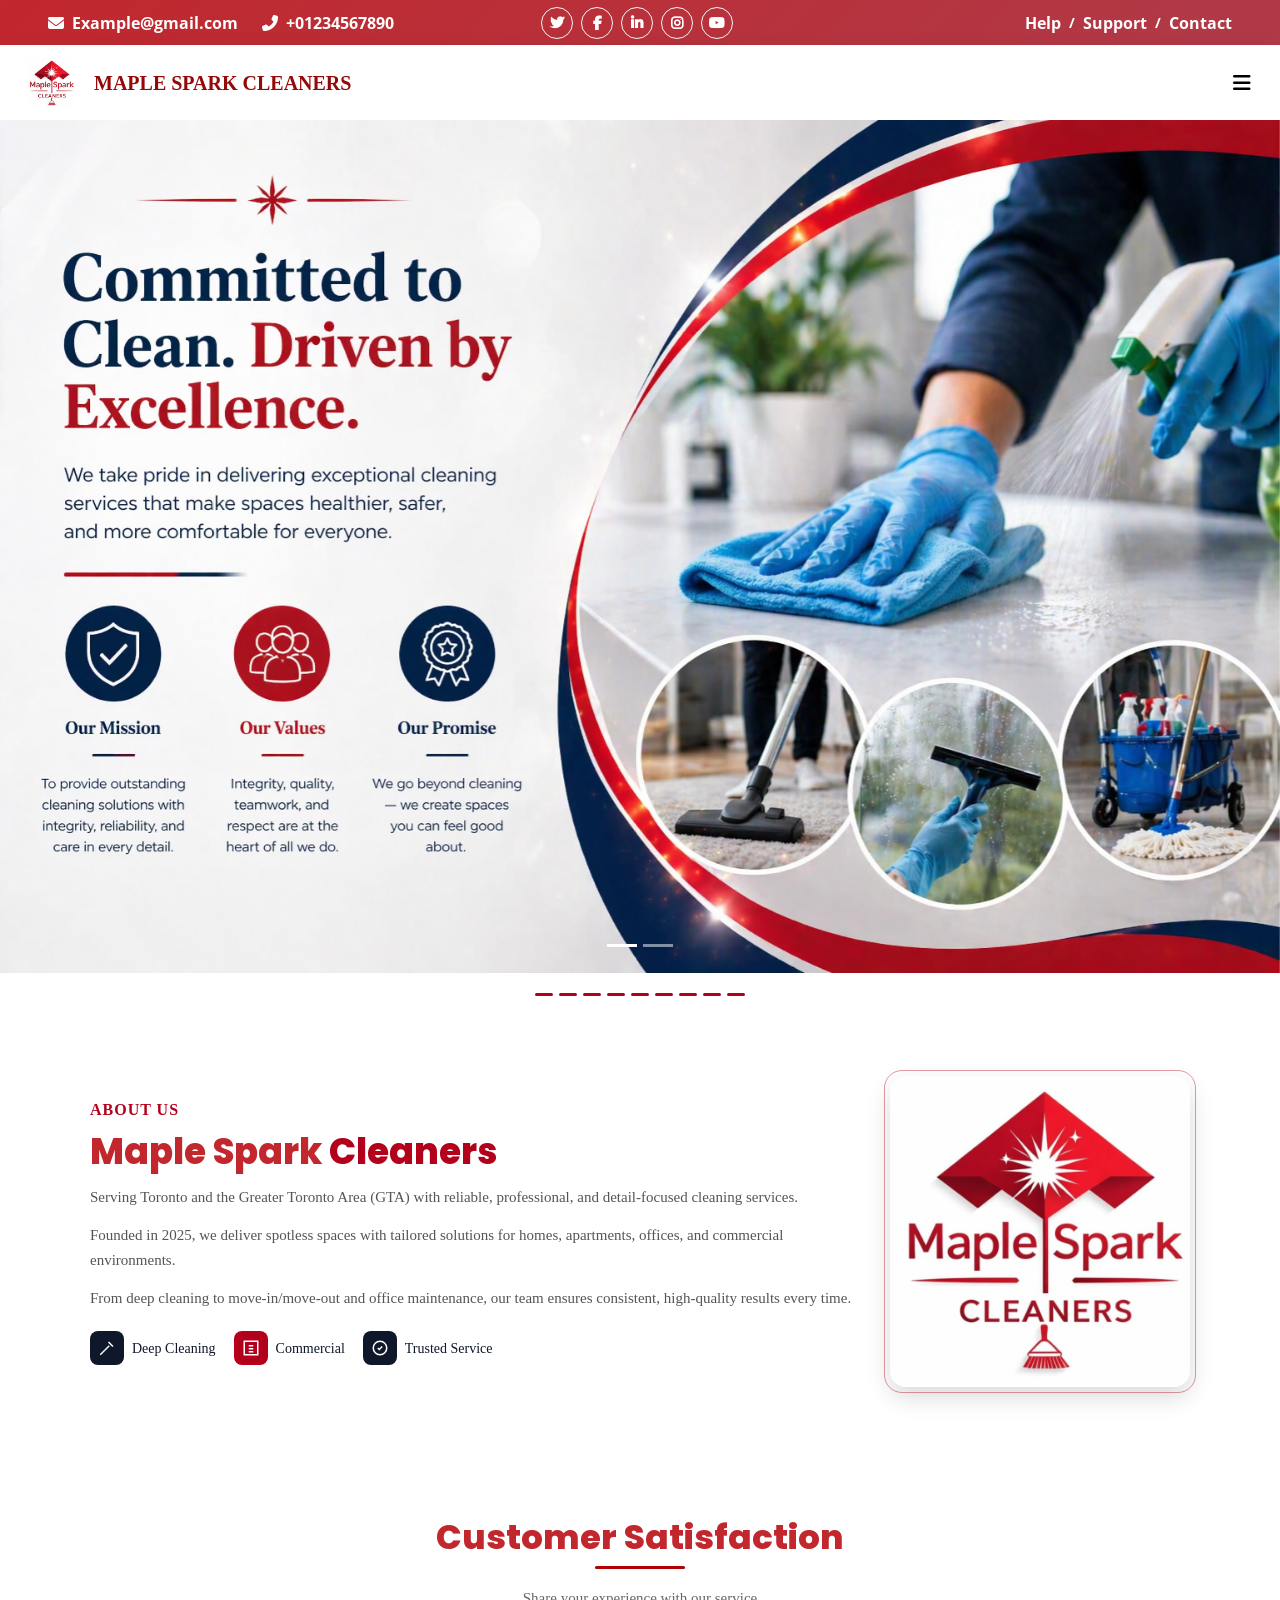
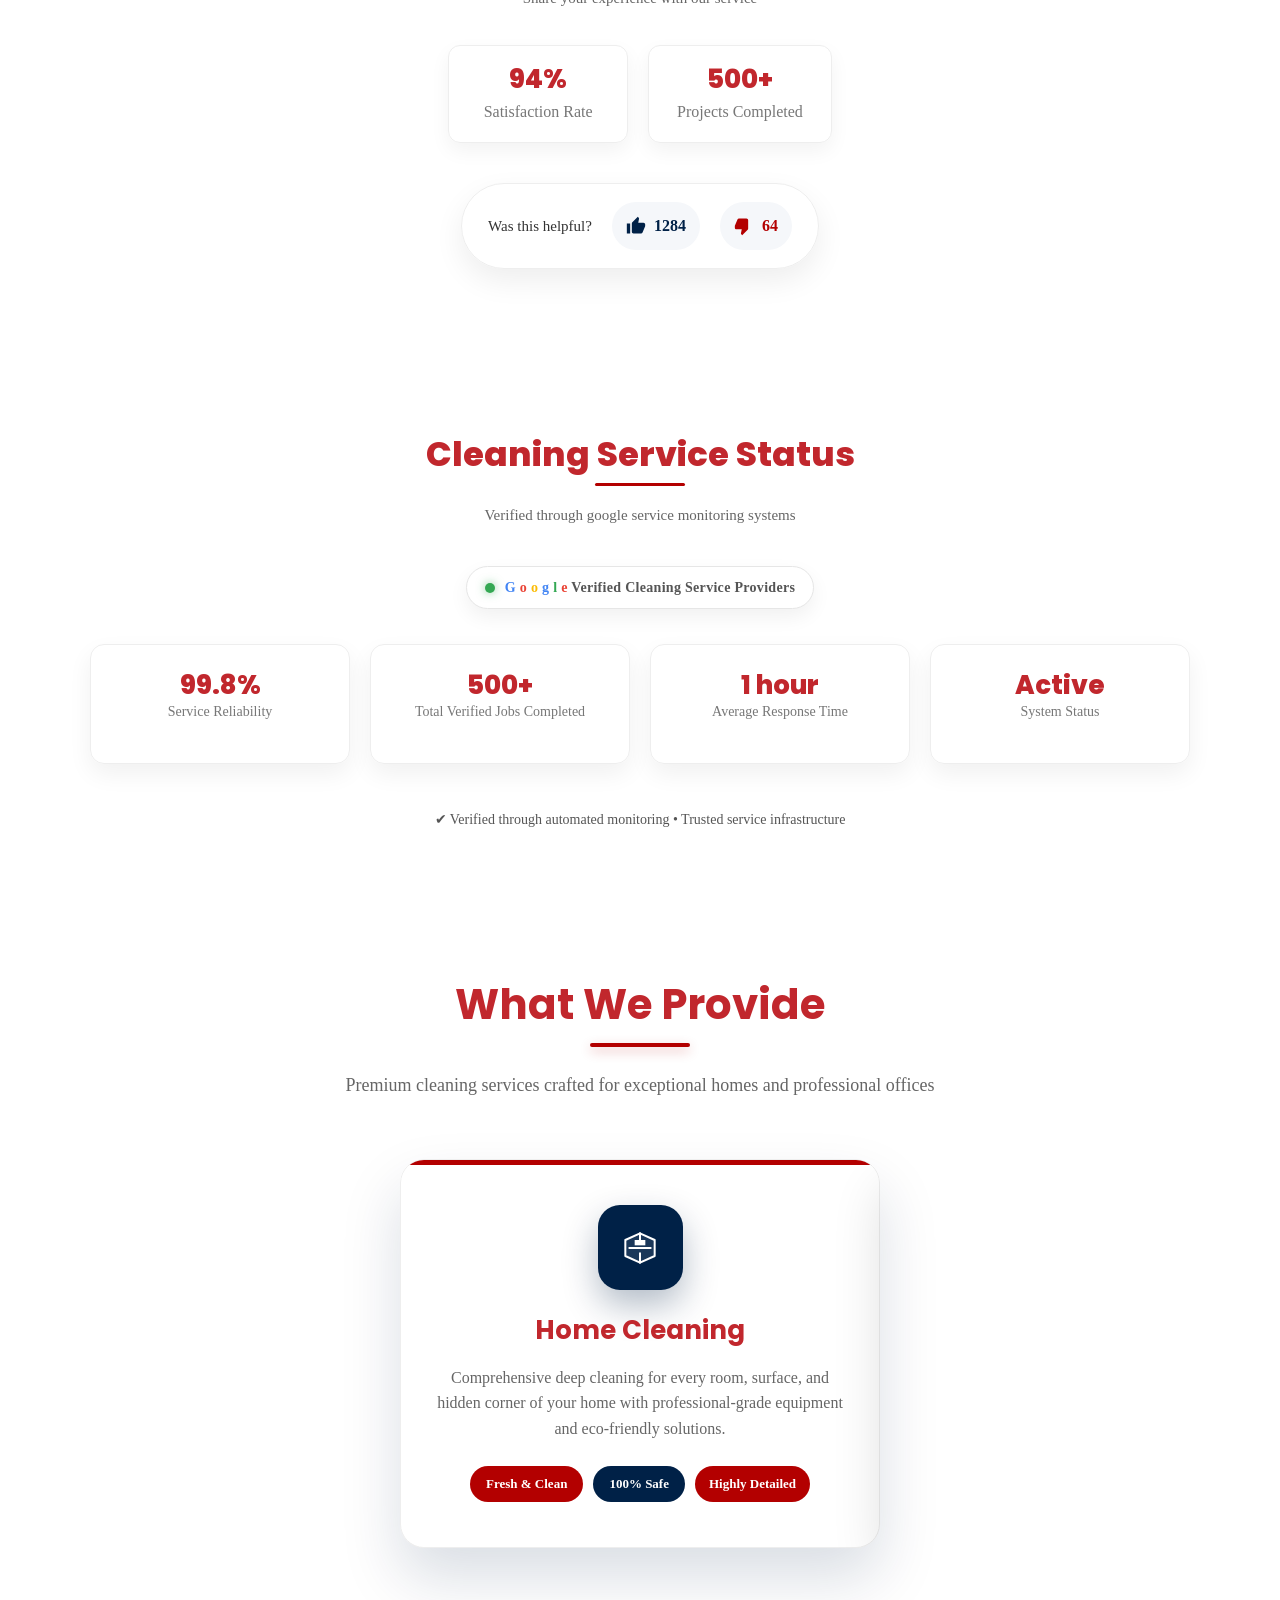
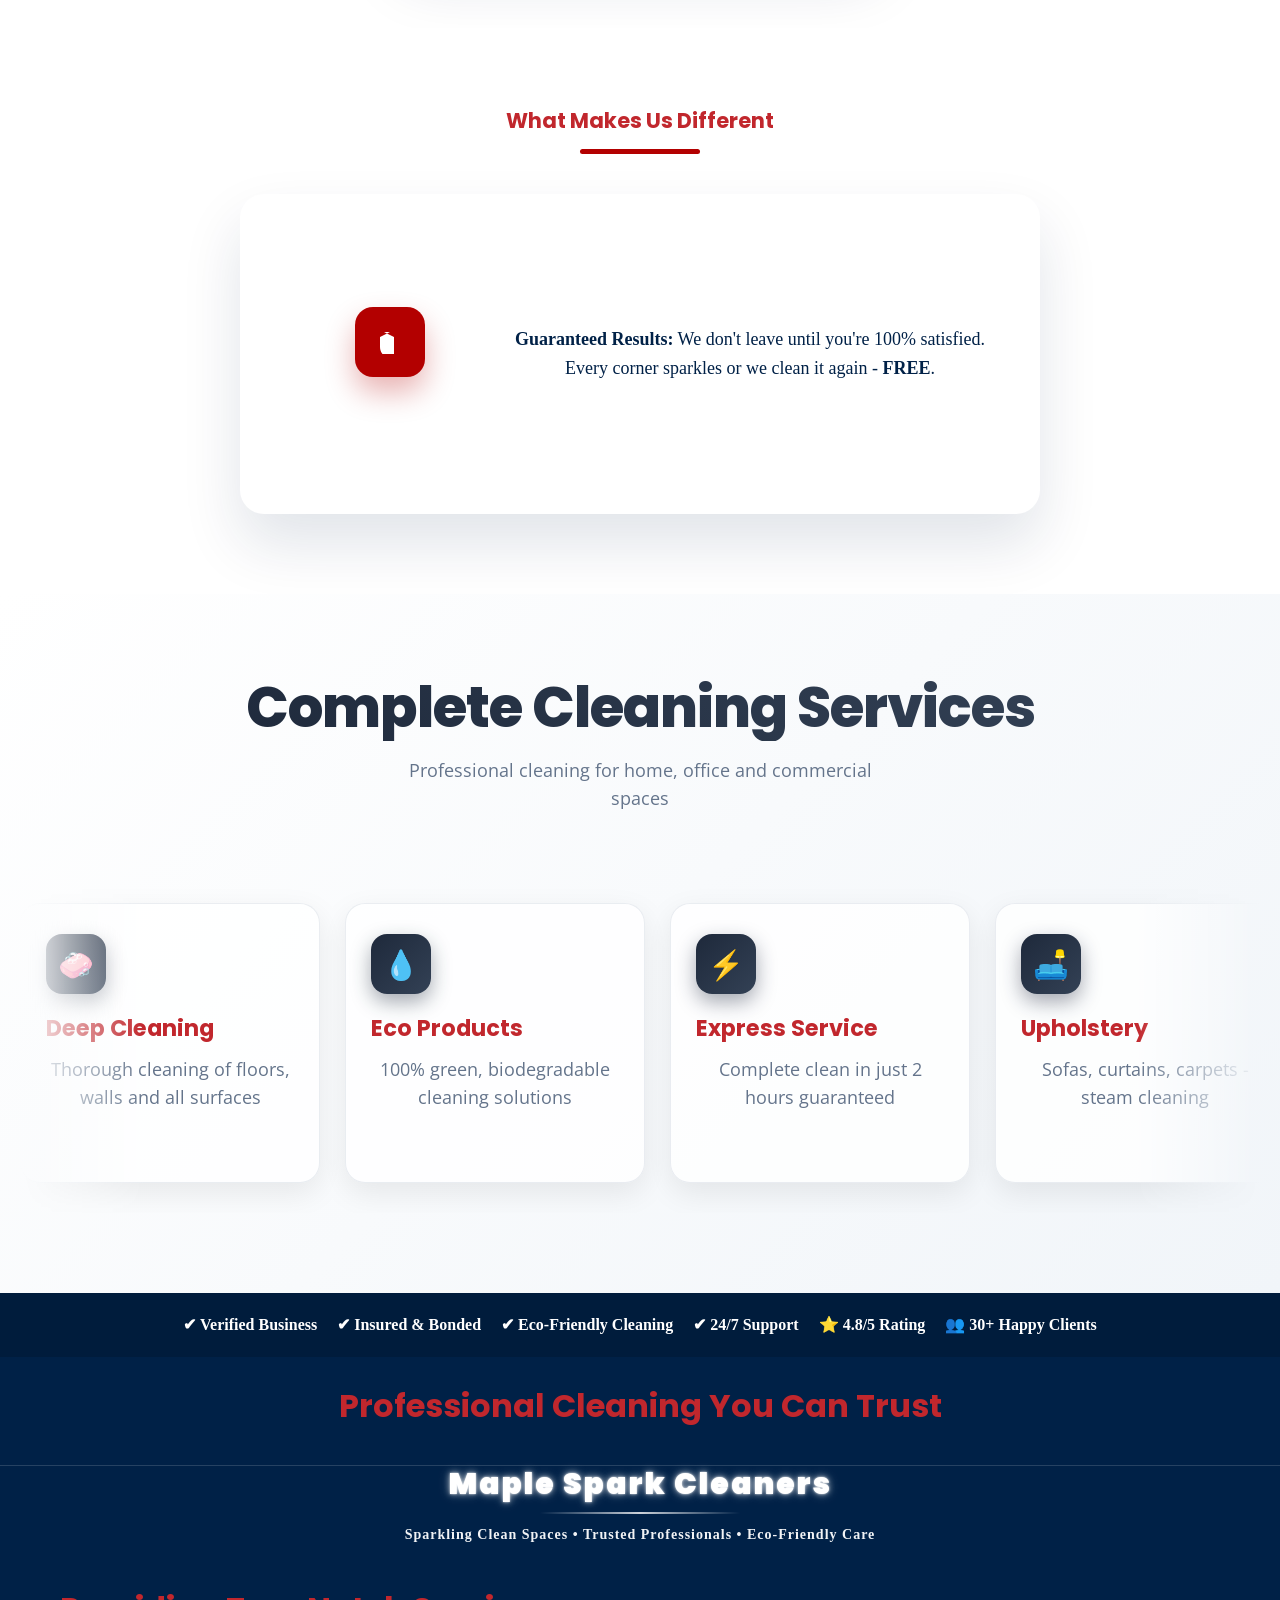
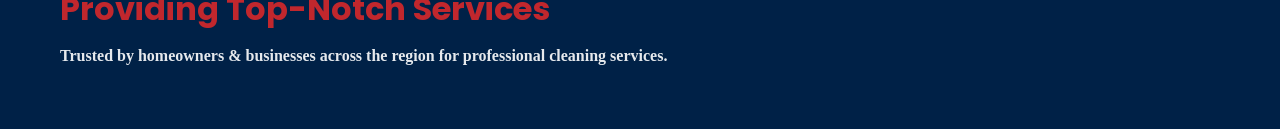
==== commit 5af22050: "Update about.html" ====
--- a/about.html
+++ b/about.html
@@ -27,6 +27,23 @@
 
         <!-- Template Stylesheet -->
         <link href="css/style.css" rel="stylesheet">
+        <!-- Meta Pixel Code -->
+<script>
+!function(f,b,e,v,n,t,s)
+{if(f.fbq)return;n=f.fbq=function(){n.callMethod?
+n.callMethod.apply(n,arguments):n.queue.push(arguments)};
+if(!f._fbq)f._fbq=n;n.push=n;n.loaded=!0;n.version='2.0';
+n.queue=[];t=b.createElement(e);t.async=!0;
+t.src=v;s=b.getElementsByTagName(e)[0];
+s.parentNode.insertBefore(t,s)}(window, document,'script',
+'https://connect.facebook.net/en_US/fbevents.js');
+fbq('init', '974338762179515');
+fbq('track', 'PageView');
+</script>
+<noscript><img height="1" width="1" style="display:none"
+src="https://www.facebook.com/tr?id=974338762179515&ev=PageView&noscript=1"
+/></noscript>
+<!-- End Meta Pixel Code -->
     </head>
 
     <body>
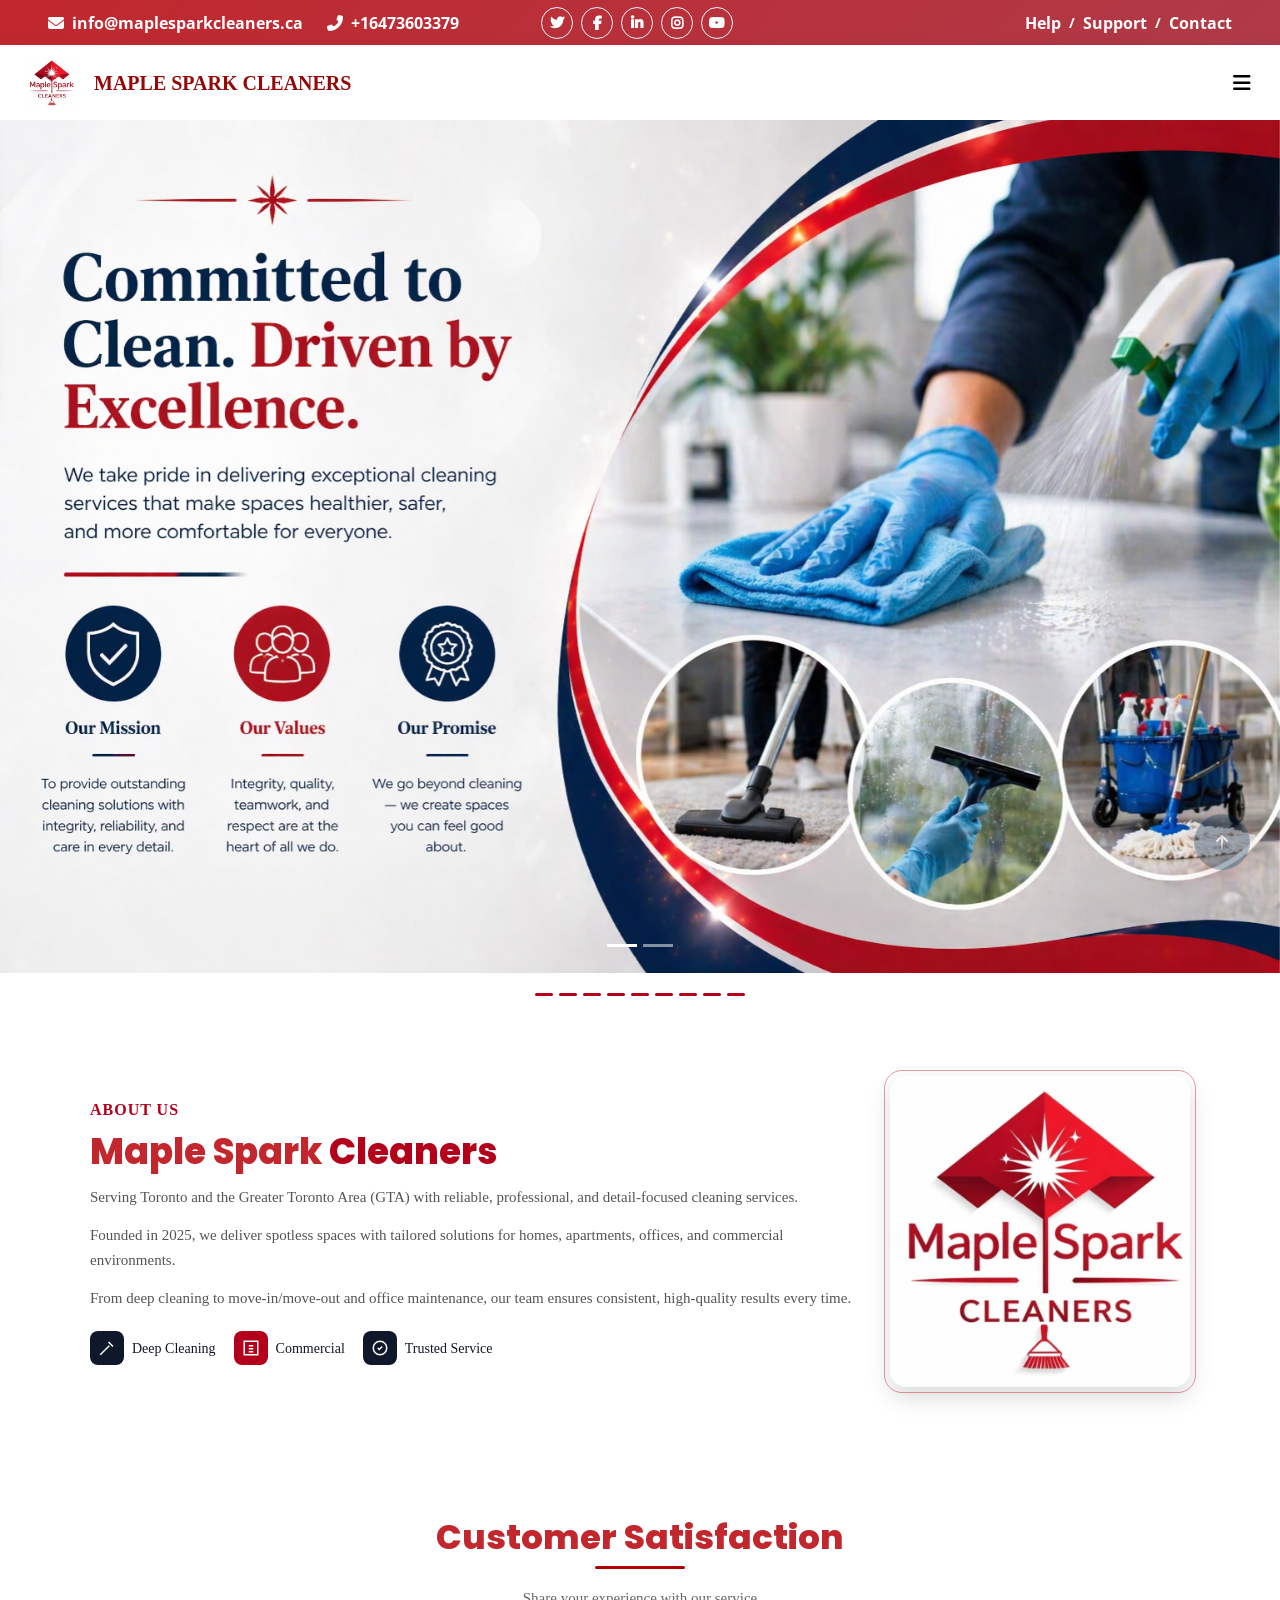
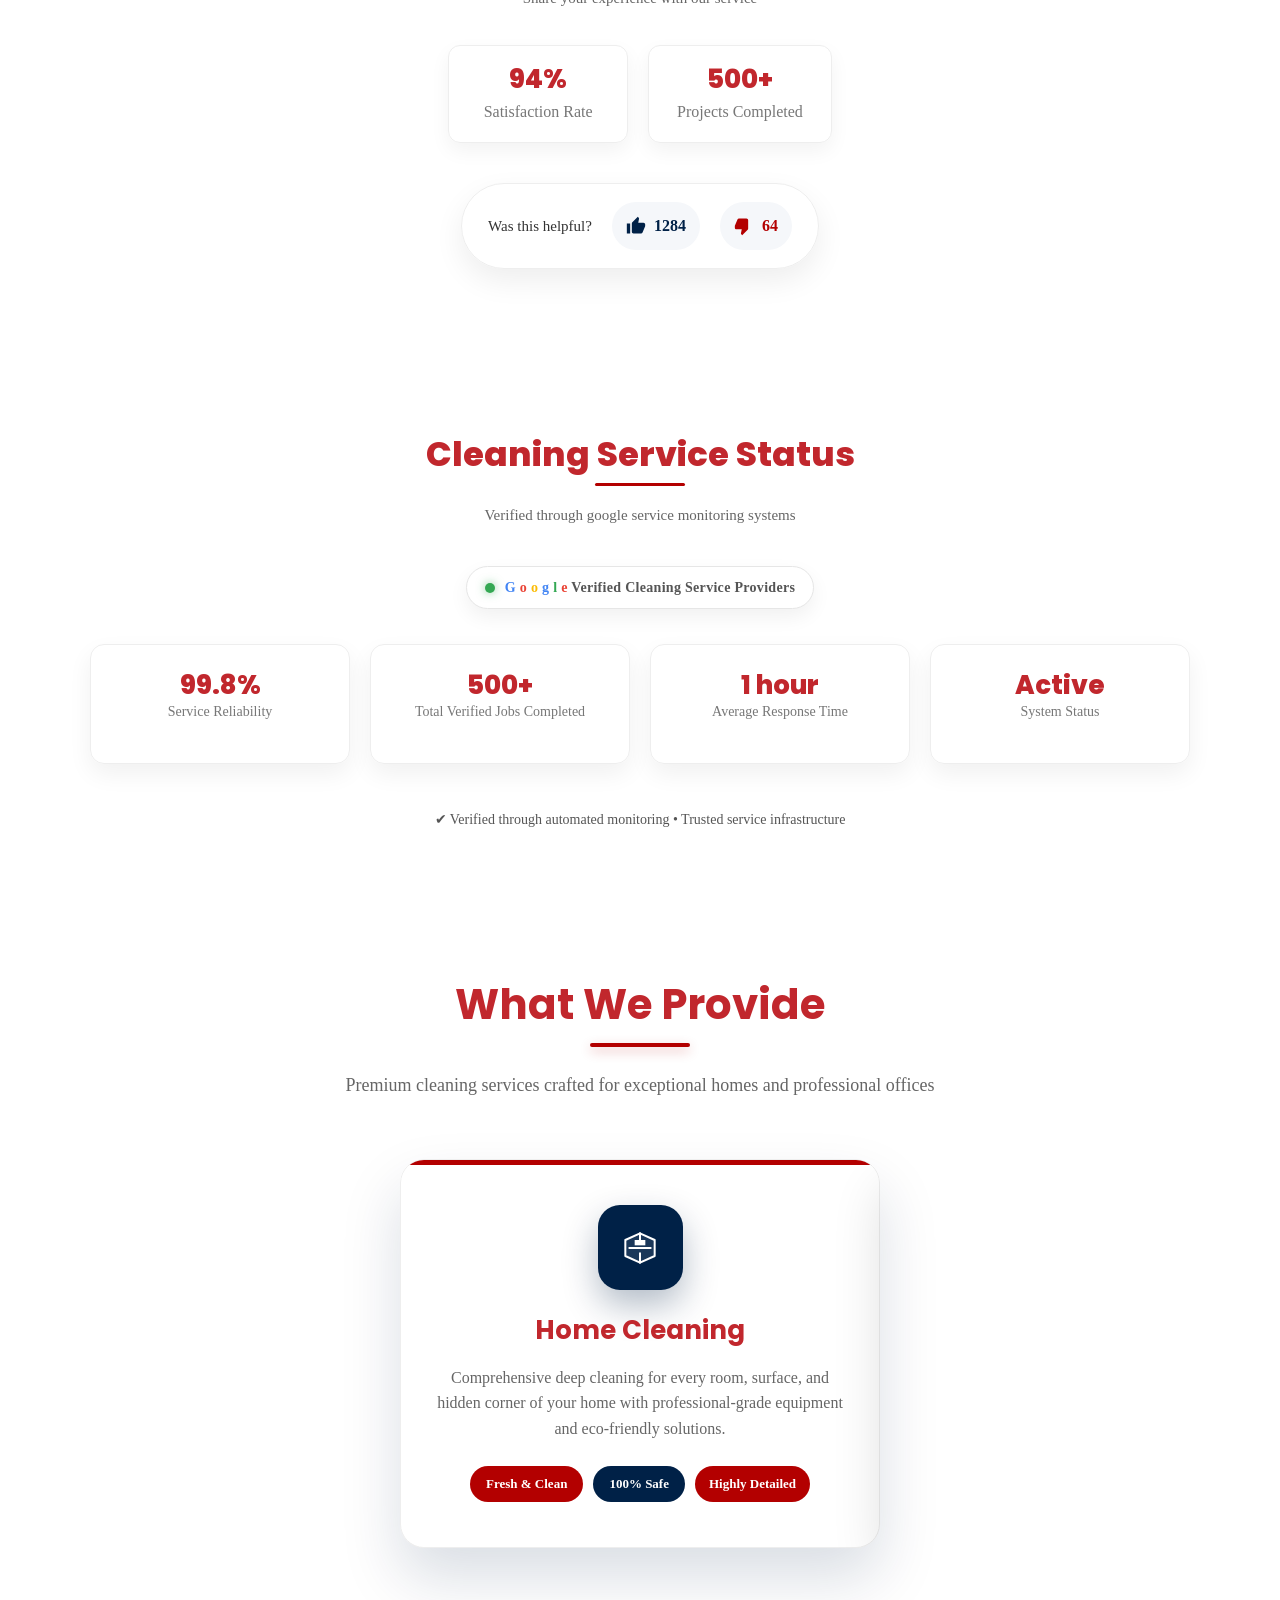
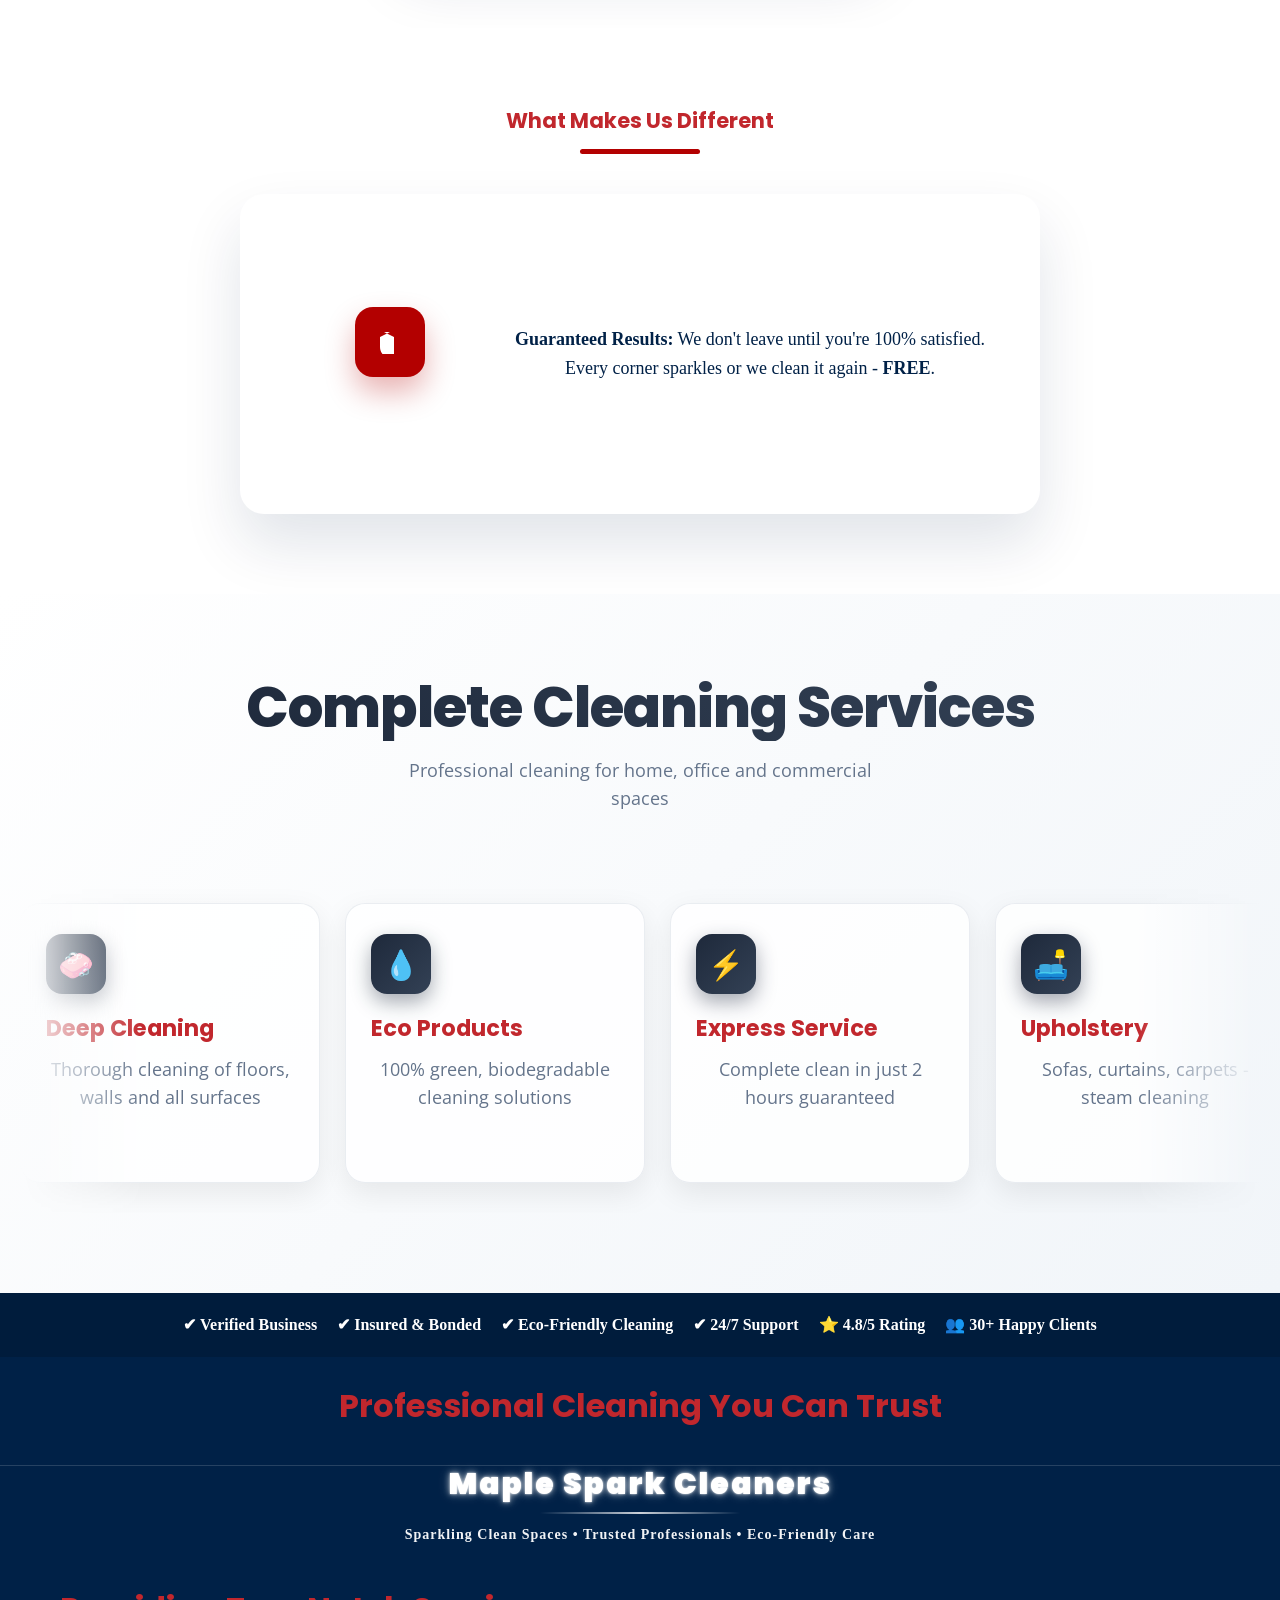
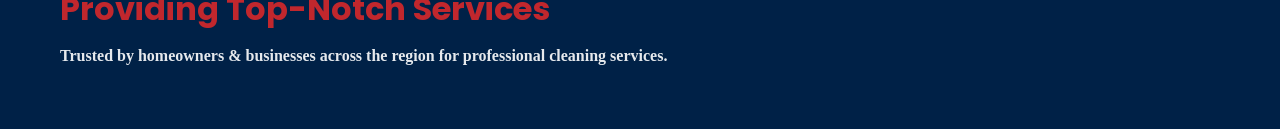
==== commit 55db8275: "Update about.html" ====
--- a/about.html
+++ b/about.html
@@ -62,11 +62,11 @@
             <div class="row gx-0 align-items-center">
                 <div class="col-lg-5 text-center text-lg-start mb-lg-0">
                     <div class="d-flex">
-  <a href="#" class="text-white fw-bold me-4">
-    <i class="fas fa-envelope text-white me-2"></i>Example@gmail.com
+   <a href="#" class="text-white fw-bold me-4">
+    <i class="fas fa-envelope text-white me-2"></i>info@maplesparkcleaners.ca
   </a>
   <a href="#" class="text-white fw-bold me-0">
-    <i class="fas fa-phone-alt text-white me-2"></i>+01234567890
+    <i class="fas fa-phone-alt text-white me-2"></i>+16473603379
   </a>
 </div>
                 </div>
